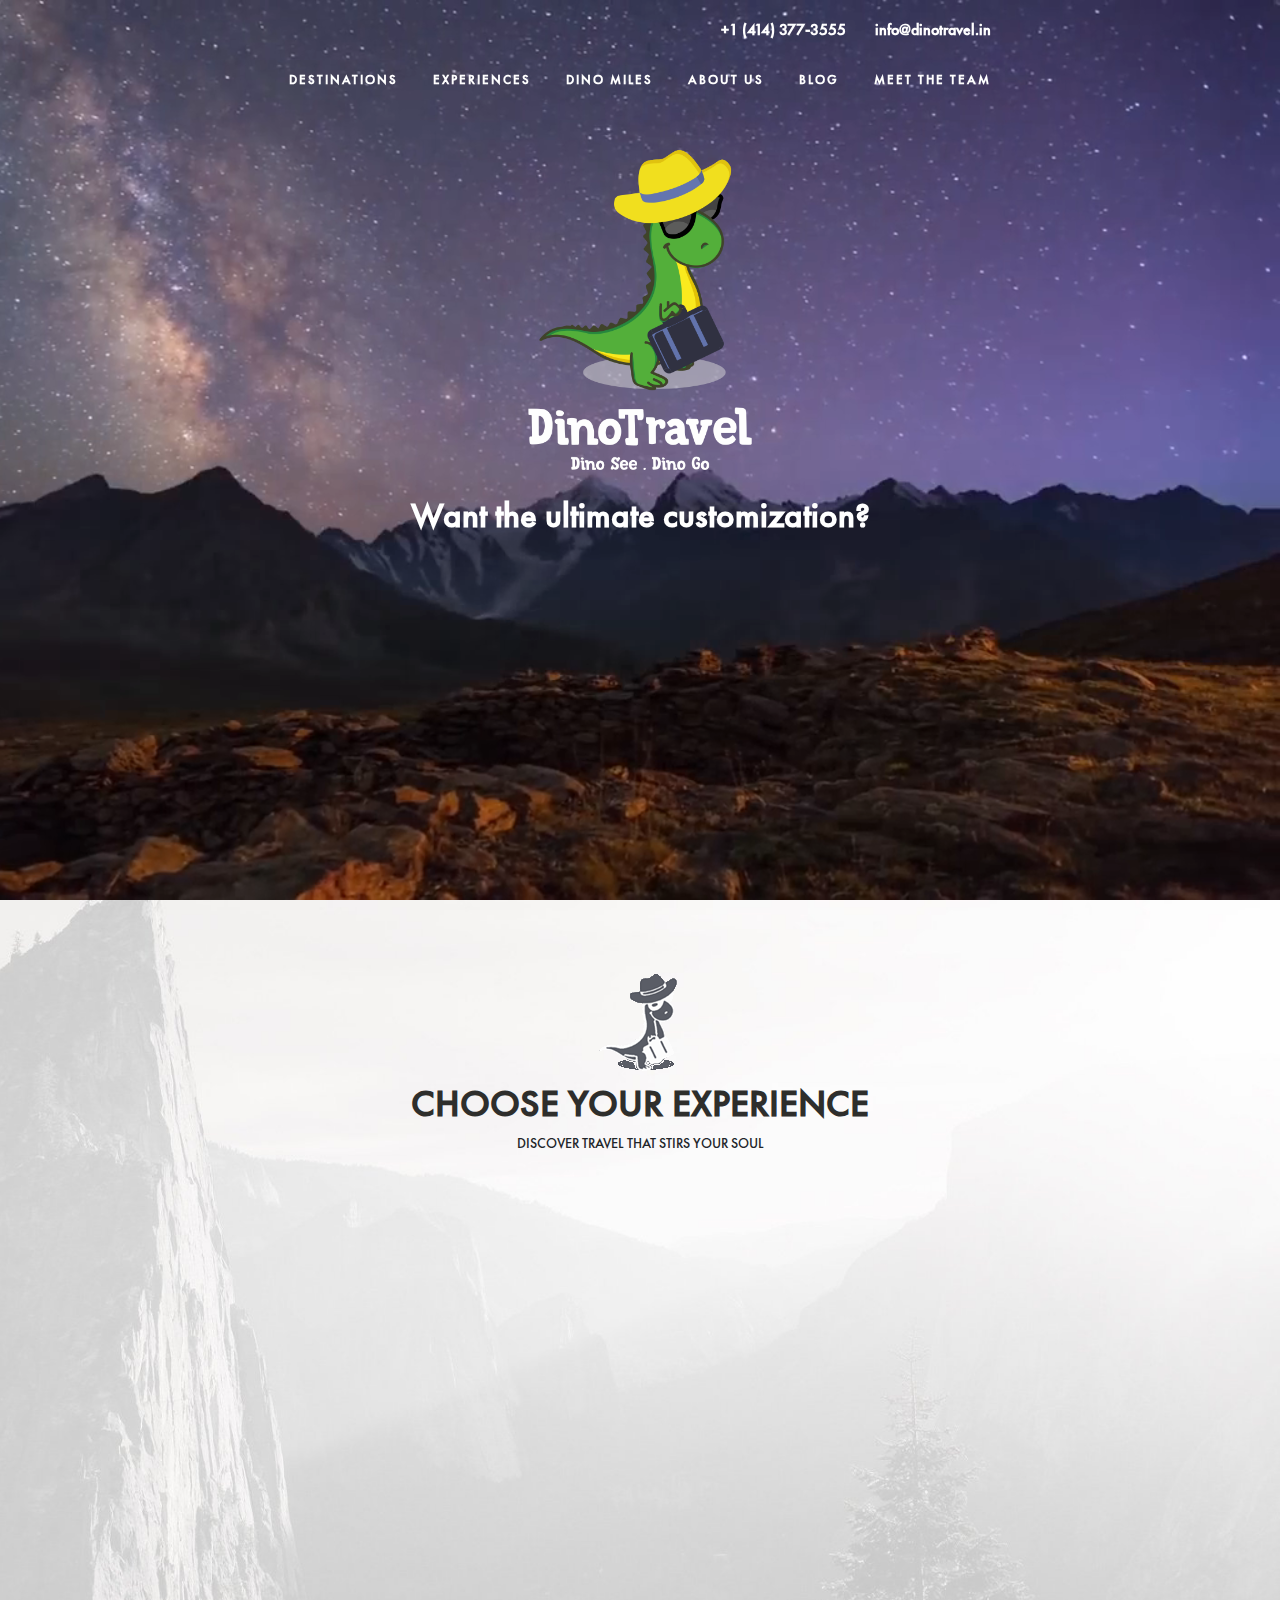
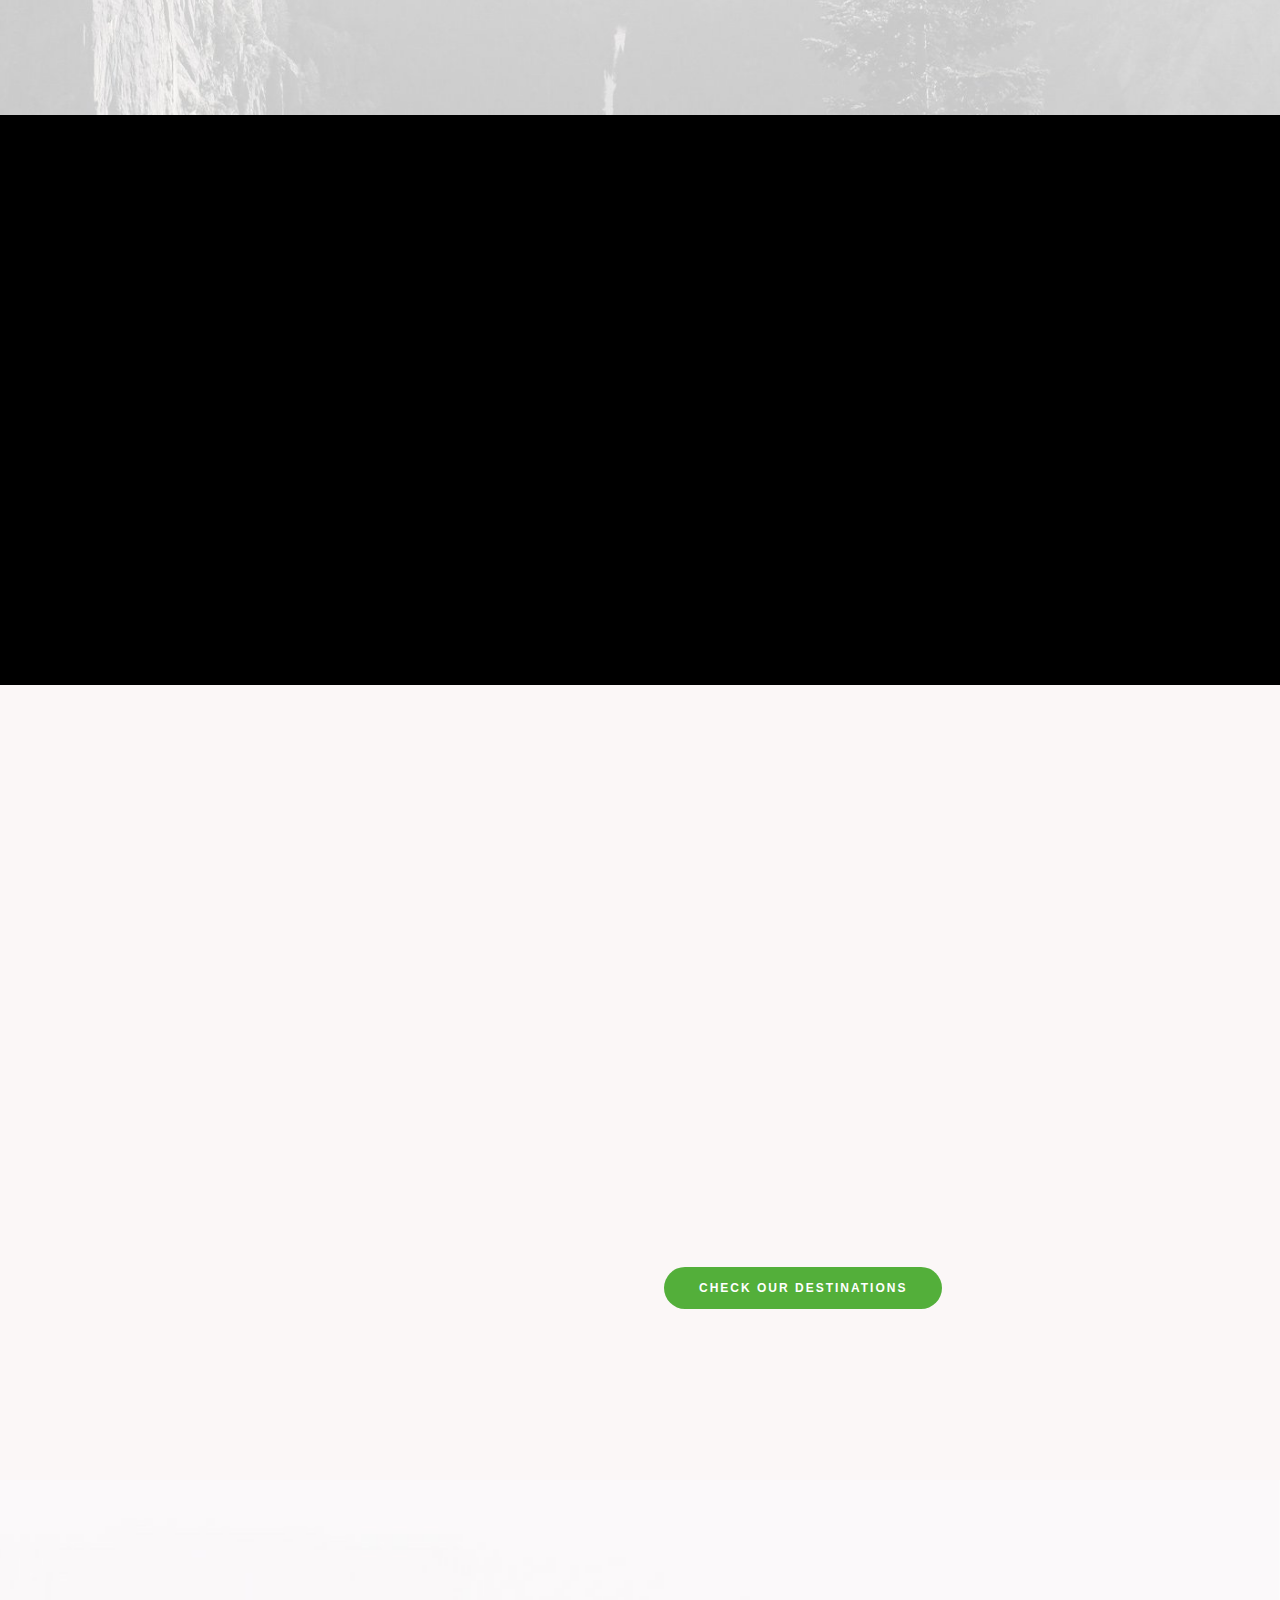
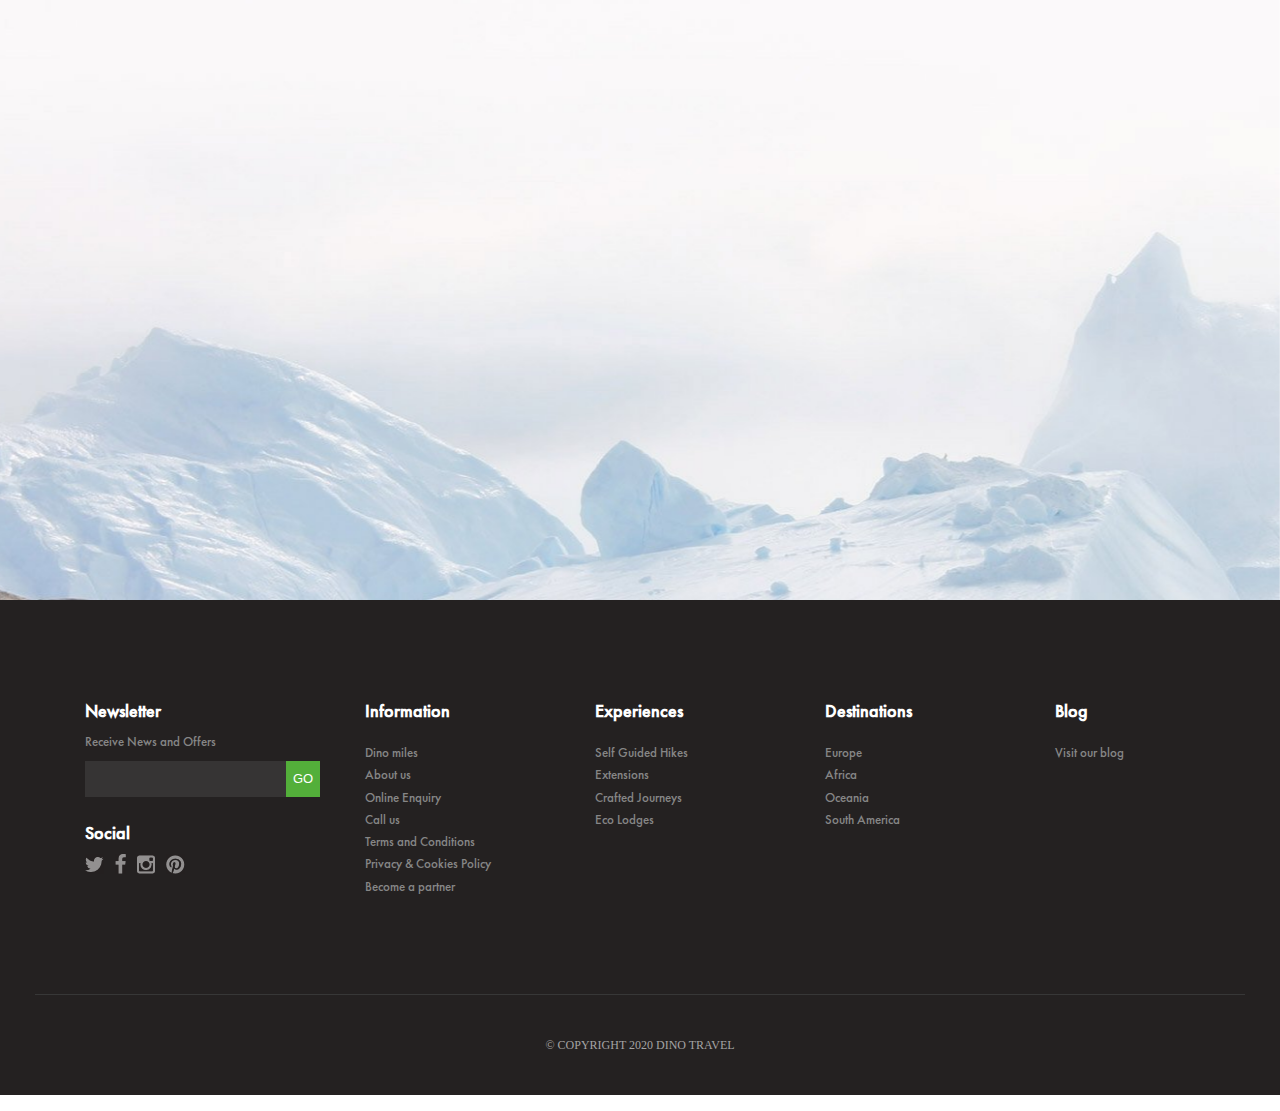
==== index.html @ 461a2cf4 "ui changed" ====
<!DOCTYPE html>
<html lang="en">
<head>
  <title>Dino Travel</title>
  <meta charset="utf-8">
  <meta name="viewport" content="width=device-width, initial-scale=1">
<link rel="stylesheet" href="https://cdnjs.cloudflare.com/ajax/libs/font-awesome/4.7.0/css/font-awesome.min.css">
  <link rel="stylesheet" href="css/bootstrap.min.css">
  <link rel="stylesheet" href="css/aos.css">
  <link rel="stylesheet" href="css/style.css">
  </head>

<body>

<header>
<div class="bg"></div>
<div class="container mainnav">
<div class="menu">
<div class="contact">
	<a href="tel:+1(414)377-3555" class="tel">+1 (414) 377-3555</a>
<a href="">info@dinotravel.in</a>
</div>
 <nav>
<a class="destinations" href="#">Destinations</a>
<a class="experiences" href="#">Experiences</a>
<a href="#">Dino miles</a>
<a href="#">About us</a>
<a class="posts" href="#">Blog</a>
<a class="contact" href="#">Meet the team</a>
</nav>
</div>  
</div>

<div class="menuButton" style="opacity:0;">
<div class="middle">
<span></span>
<span></span>
<span></span>
</div>
</div>
</header>

<section class="container fullHeight">
<video autoplay muted loop id="myVideo">
  <source src="videos/pygmy.mp4" type="video/mp4">
 </video>
<div class="middle text-center">
 <h1 class="dinoTravelAppear" data-aos="fade-up" data-aos-duration="1500">Dino Travel</h1>
<h2 class="dinoTravelAppear" data-aos="fade-up" data-aos-duration="2000">Want the ultimate customization?</h2>
</div>
</section>

<section class="exper-bg">
<div class="smallpix"></div>
<h2 class="appear fromBottom">Choose your experience</h2>
<h3 class="h2stagger">Discover travel that stirs your soul</h3>

<div class="container pt-4">
<div class="row">
<div class="col-lg-6 col-md-12 col-sm-12 miles-left mt-4 p-0">
<div class="inner" id="container">
<div class="milesbg bgcss" data-aos="zoom-in-up" id="inner">
 <a href="tours.html" >
	<div class="text">
                                <div class="dinoContainer">
								<h3 class="appear fromLeft" data-aos="fade-right">Dino Tours</h3></div>
                                <div class="dinoContainer"><p class="pygmyStagger" data-aos="fade-right">
                                    Redeem miles for travel, gear or give to conservation efforts. Our loyalty program rewards adventurous &amp; eco minded travelers.                                </p></div>
                                <div class="dinoContainer">
								<div class="pygmyStagger" data-aos="fade-right">
                                    <div class="button">Discover how it works</div>
                                </div>
								</div>
                            </div>
	</a>						
</div>
</div>
</div>
<div class="col-lg-6 col-md-12 col-sm-12 miles-right pt-4" style="margin-top:-5px;">
<div class="row">

<div class="col-md-6 col-sm-6 p-0">
<div class="padtp" data-aos="zoom-in-up">
<a href="tours.html#domestic" class="mileslink">
<div class="selfguided bgcss">
 <div class="overlay"></div>
 	<div class="text">
<div class="middle">
<img src="images/journey-white.png">
<h2>Domestic India </h2>
</div>

                            </div>
</div>
</a>
</div>
</div>

<div class="col-md-6 col-sm-6 p-0">
<div class="padtp" data-aos="zoom-in-up">
<a href="tours.html#asian" class="mileslink">
<div class="selfguided bgcss">
 <div class="overlay"></div>
 	<div class="text">
<div class="middle">
<img src="images/hidden-tribes-logo-white.png">
<h2>Asian</h2>
</div>
</div>
</div>
</a>
</div>
</div>
</div>

<div class="row">
<div class="col-md-6 col-sm-6 p-0">
<div class="padbp" data-aos="zoom-in-up">
<a href="tours.html#europe" class="mileslink"><div class="epic bgcss">
 <div class="overlay"></div>
 	<div class="text">
<div class="middle">
<img src="images/experience-logo-white.png">
<h2>Europe </h2>
</div>
</div>
</div>
</a>
</div>
</div>
<div class="col-md-6 col-sm-6 p-0">
<div class="padbp" data-aos="zoom-in-up">
<a href="tours.html#adventure" class="mileslink"><div class="epic bgcss">
 <div class="overlay"></div>
 	<div class="text">
	<div class="middle">
<img src="images/lodge-white.png">
<h2>Adventure</h2>
</div>
</div>
</div>
</a>
</div>
</div>
</div>


</div>
<div class="shadow"></div>
</div>
</div>
</section>


<section class="col-xs-12 fullHeight bgclr">
<div class="tripsVideo">
<h2 class="pt-4" data-aos="fade-up">What makes these trips different?</h2>
<video autoplay muted loop id="bgVideo">
  <source src="videos/homevideobg.mp4" type="video/mp4">
 </video>
 <p class="videoTextStagger" data-aos="fade-up">We believe that a vacation should be more than a hotel room, a flight and a rental car. It should be more than the sum of its parts. We also believe a challenge can help you grow and a trip can stir the soul. We create journeys worth taking - for the traveler, for the host and for the world.</p>
<div class="buttonVideoContainer text-center" data-aos="zoom-in-up">
<div class="dinoContainer">
<div class="buttonVideoHome appear"  data-toggle="modal" data-target="#videoHome">
<span></span>
</div></div>
</div>  
</div>
</section>

<section class="destination">
<div class="container">
<div class="row">
<div class="col-md-6">
<div class="dinoContainer"><div class="map appear" data-aos="zoom-in-up">
<img class="bg" src="images/home_map.png">
<div class="continents">
<img src="images/home_map_europe.png" alt="Europe" data-cont="europe" class="">
<img src="images/home_map_africa.png" alt="Africa" data-cont="africa" class="">
<img src="images/home_map_oceania.png" alt="Oceania" data-cont="oceania" class="">
<img src="images/home_map_south-america.png" alt="South America" data-cont="south-america" class="">
</div>
<div class="links">
<div class="dinoContainer"><a href="#" class="europe destinationMapStagger" data-id="europe" data-aos="zoom-in">9</a></div>
<div class="dinoContainer"><a href="#" class="africa destinationMapStagger" data-id="africa" data-aos="zoom-in">4</a></div>
<div class="dinoContainer"><a href="#" class="oceania destinationMapStagger" data-id="oceania" data-aos="zoom-in">1</a></div>
<div class="dinoContainer"><a href="#" class="south-america destinationMapStagger" data-id="south-america" data-aos="zoom-in">21</a></div>
</div>
</div></div>
</div>
<div class="col-md-6 pl-4">
<div class="dinoContainer" style="overflow: hidden;">
<h2 class="appear fromLeft hidden" data-aos="fade-right">Our Destinations</h2></div>
<div class="dinoContainer" style="overflow: hidden;">
<h3 class="destinationStagger" data-aos="fade-right">Discover the world</h3>
</div>
<div class="dinoContainer" style="overflow: hidden;">
<p class="destinationStagger" data-aos="fade-right">
“The world is a book and those who do not travel read only one page.” ― Augustine of Hippo </p>
</div>
<div class="dinoContainer">
<ul class="appear" data-aos="fade-right">
<li>
<div class="dinoContainer">
<a class="destinationUlStagger" href="">Europe <span>(9)</span></a>
</div>
</li>
<li>
<div class="dinoContainer">
<a class="destinationUlStagger" href="">Africa <span>(4)</span></a>
</div>
</li>
<li>
<div class="dinoContainer">
<a class="destinationUlStagger" href="">Oceania <span>(1)</span></a>
</div>
</li>
<li>
<div class="dinoContainer">
<a class="destinationUlStagger" href="">South America <span>(21)</span></a>
</div>
</li>
</ul>
</div>
<div class="dinoContainer"><a href="" class="button big destinationUlStagger">Check our destinations</a></div>
</div>
</div>
</div>
</section>


<section class="talkToAdventurer">
<div class="middle">
<img src="images/talk_photo.jpg" data-aos="zoom-in">
<h3 data-aos="fade-up">Talk to our Adventure Expert</h3>
<p data-aos="fade-up">
Our Managing Director, Andrew, has been to over 40 countries in his quest for the perfect adventure. He has biked the death road in Boiliva, trekked 500 miles across northern Spain on the Camino de Santiago, cycled from Brussels to Florence and hiked the five sacred mountains of China. Pygmy Elephant is how he spreads his love for adventure and self discovery in the world. </p>
<div class="links" data-aos="fade-up">
<div>
<a href="skype:dinotravel" class="link skype" >
<div class="circle"></div>
<span>Contact Skype</span>
</a>
</div>
<div>
<a href="tel:+1(414)377-3555" class="link phone" >
<div class="circle"></div>
<span>+1 (414) 377-3555</span>
</a>
</div>
<div>
<a href="mailto:info@dinotravel.in" class="link email">
<div class="circle"></div>
<span>info@dinotravel.in</span>
</a>
</div>
</div>
<div class="buttonContainer" data-aos="fade-up">
<a href="#" class="button popup">Let's Talk! </a>
</div>
</div>
</section>

<footer>
 <div class="container">
<div class="column newsletter">
<h3>Newsletter</h3>
<form method="post" action="">
<p>Receive News and Offers</p>
<div class="inner">
<input type="text" name="newsletter_email"><button>Go</button>
<div class="success error" style="opacity: 0; display: none; width: 14.8649%;">
<span class="successMessage" style="opacity: 0;">Thanks !</span>
<span class="errorMessage" style="opacity: 0;">Incorrect email address</span>
</div>
</div>
<div class="msg"></div>
</form>
<h3>Social</h3>
<div class="social">
<a href="" class="link twitter" target="_blank">twitter</a> 
<a href="" class="link facebook" target="_blank">facebook</a> 
<a href="" class="link instagram" target="_blank">instagram</a> 
<a href="" class="link pinterest" target="_blank">pinterest</a> </div>
</div>
<div class="column information">
<h3>Information</h3>
<ul>
<li><a href="#">Dino miles</a></li>
<li><a href="#">About us</a></li>
<li><a href="#" class="popup">Online Enquiry</a></li>
<li><a href="tel:+1(414)377-3555">Call us</a></li>
<li><a href="#" target="_blank" class="link">Terms and Conditions</a></li>
<li><a href="#" target="_blank" class="link">Privacy &amp; Cookies Policy</a></li>
<li><a href="#" class="popup lastSubject">Become a partner</a></li>
</ul>
</div>
<div class="column experiences">
<h3>Experiences</h3>
<ul>
<li><a href="#">Self Guided Hikes </a></li>
<li><a href="#">Extensions</a></li>
<li><a href="#">Crafted Journeys </a></li>
<li><a href="#">Eco Lodges</a></li>
</ul>
</div>
<div class="column destinations">
<h3>Destinations</h3>
<ul>
<li>
<a href="#">Europe</a>
</li>
<li>
<a href="#">Africa</a>
</li>
<li>
<a href="#">Oceania</a>
</li>
<li>
<a href="#">South America</a>
</li>
</ul>
</div>
<div class="column blog">
<h3>Blog</h3>
<ul>
<li><a href="#">Visit our blog</a></li>
</ul>
</div>
</div>
<div class="copyright">
<p>
© Copyright 2020 Dino Travel
</p>
</div>
</footer>

<!-- The Modal -->
  <div class="modal fade" id="videoHome">
    <div class="modal-dialog modal-lg">
      <div class="modal-content">
        <div class="modal-body">
		<div class="iframeContainer">
          <button type="button" class="btn btn-danger modalClose" data-dismiss="modal">&times;</button>
		  <iframe id="cartoonVideo" width="100%" height="500px" src="https://www.youtube.com/embed/jaYf4p5S41o?autoplay=1" frameborder="0" allowfullscreen></iframe>
        </div>
        </div>  
      </div>
    </div>
  </div>




<!-- 2nd navbar -->
<div class="menuFullScreen menuNone" >
	<div class="left">
		<div class="moreItems middleParent">
			<div class="moreItem home selected" data-linkside="home" style="display: contents;">
				<div class="logo">Dino Travel</div>
				<div class="bg"></div>
				<div class="text">
				<div class="scroll">
				<div class="middle">
				<h2>Home</h2>
				<h3>Journeys Worth Taking</h3>
				<p>We customize adventure itineraries, book your travel and then support you 24 hours a day during your trip.</p>
				<div class="pushs">
					<h2>Experiences</h2>
					<a href="#">
						<img src="images/journey.png">
						<h3>Domestic India </h3>
					</a>
					<a href="#">
						<img src="images/tribes.png">
						<h3>Asian</h3>
					</a>
					<a href="#">
						<img src="images/endangered.png">
						<h3>Europe </h3>
					</a>
					<a href="#">
						<img src="images/lodge.png">
						<h3>Adventure</h3>
					</a>
				</div>
				<a href="/" class="button big">Go to homepage</a>
				</div>
				</div>
				</div>
				</div>
				
				
			<div class="moreItem home" data-linkside="destination" style="display: none;">
				<div class="logo">Dino Travel</div>
				<div class="bg"></div>
				<div class="text">
				<div class="scroll">
				<div class="middle">
				<h2>Destinations</h2>
				<h3>Journeys Worth Taking</h3>
				<p>We customize adventure itineraries, book your travel and then support you 24 hours a day during your trip.</p>
				<div class="pushs">
					<h2>Experiences</h2>
					<a href="#">
						<img src="images/journey.png">
						<h3>Domestic India </h3>
					</a>
					<a href="#">
						<img src="images/tribes.png">
						<h3>Asian</h3>
					</a>
					<a href="#">
						<img src="images/endangered.png">
						<h3>Europe </h3>
					</a>
					<a href="#">
						<img src="images/lodge.png">
						<h3>Adventure</h3>
					</a>
				</div>
				<a href="/" class="button big">Go to homepage</a>
				</div>
				</div>
				</div>
				</div>

			<div class="moreItem home" data-linkside="epicjourney" style="display: none;">
				<div class="logo">Dino Travel</div>
				<div class="bg"></div>
				<div class="text">
				<div class="scroll">
				<div class="middle">
				<h2>Experiences</h2>
				<h3>Journeys Worth Taking</h3>
				<p>We customize adventure itineraries, book your travel and then support you 24 hours a day during your trip.</p>
				<div class="pushs">
					<h2>Experiences</h2>
					<a href="#">
						<img src="images/journey.png">
						<h3>Domestic India </h3>
					</a>
					<a href="#">
						<img src="images/tribes.png">
						<h3>Asian</h3>
					</a>
					<a href="#">
						<img src="images/endangered.png">
						<h3>Europe </h3>
					</a>
					<a href="#">
						<img src="images/lodge.png">
						<h3>Adventure</h3>
					</a>
				</div>
				<a href="/" class="button big">Go to homepage</a>
				</div>
				</div>
			</div>
				</div>
				
			<div class="moreItem home" data-linkside="dinomiles" style="display: none;">
				<div class="logo">Dino Travel</div>
				<div class="bg"></div>
				<div class="text">
				<div class="scroll">
				<div class="middle">
				<h2>Pygmy miles</h2>
				<h3>Journeys Worth Taking</h3>
				<p>We customize adventure itineraries, book your travel and then support you 24 hours a day during your trip.</p>
				<div class="pushs">
					<h2>Experiences</h2>
					<a href="#">
						<img src="images/journey.png">
						<h3>Domestic India </h3>
					</a>
					<a href="#">
						<img src="images/tribes.png">
						<h3>Asian</h3>
					</a>
					<a href="#">
						<img src="images/endangered.png">
						<h3>Europe </h3>
					</a>
					<a href="#">
						<img src="images/lodge.png">
						<h3>Adventure</h3>
					</a>
				</div>
				<a href="/" class="button big">Go to homepage</a>
				</div>
				</div>
			</div>
				</div>
				
			<div class="moreItem home" data-linkside="aboutus" style="display: none;">
				<div class="logo">Dino Travel</div>
				<div class="bg"></div>
				<div class="text">
				<div class="scroll">
				<div class="middle">
				<h2>About us</h2>
				<h3>Journeys Worth Taking</h3>
				<p>We customize adventure itineraries, book your travel and then support you 24 hours a day during your trip.</p>
				<div class="pushs">
					<h2>Experiences</h2>
					<a href="#">
						<img src="images/journey.png">
						<h3>Domestic India </h3>
					</a>
					<a href="#">
						<img src="images/tribes.png">
						<h3>Asian</h3>
					</a>
					<a href="#">
						<img src="images/endangered.png">
						<h3>Europe </h3>
					</a>
					<a href="#">
						<img src="images/lodge.png">
						<h3>Adventure</h3>
					</a>
				</div>
				<a href="/" class="button big">Go to homepage</a>
				</div>
				</div>
		</div>
				</div>

			<div class="moreItem home" data-linkside="posts" style="display: none;">
				<div class="logo">Dino Travel</div>
				<div class="bg"></div>
				<div class="text">
				<div class="scroll">
				<div class="middle">
				<h2>Blog</h2>
				<h3>Journeys Worth Taking</h3>
				<p>We customize adventure itineraries, book your travel and then support you 24 hours a day during your trip.</p>
				<div class="pushs">
					<h2>Experiences</h2>
					<a href="#">
						<img src="images/journey.png">
						<h3>Domestic India </h3>
					</a>
					<a href="#">
						<img src="images/tribes.png">
						<h3>Asian</h3>
					</a>
					<a href="#">
						<img src="images/endangered.png">
						<h3>Europe </h3>
					</a>
					<a href="#">
						<img src="images/lodge.png">
						<h3>Adventure</h3>
					</a>
				</div>
				<a href="/" class="button big">Go to homepage</a>
				</div>
				</div>
				</div>
				</div>

			<div class="moreItem home" data-linkside="contact" style="display: none;">
				<div class="logo">Dino Travel</div>
				<div class="bg"></div>
				<div class="text">
				<div class="scroll">
				<div class="middle">
				<h2>Meet the team</h2>
				<h3>Journeys Worth Taking</h3>
				<p>We customize adventure itineraries, book your travel and then support you 24 hours a day during your trip.</p>
				<div class="pushs">
				<h2>Experiences</h2>
				<a href="#">
				<img src="images/journey.png">
				<h3>Domestic India </h3>
				</a>
				<a href="#">
				<img src="images/tribes.png">
				<h3>Asian</h3>
				</a>
				<a href="#">
				<img src="images/endangered.png">
				<h3>Europe </h3>
				</a>
				<a href="#">
				<img src="images/lodge.png">
				<h3>Adventure</h3>
				</a>
				</div>
				<a href="/" class="button big">Go to homepage</a>
				</div>
				</div>
				</div>
				</div>

			<div class="moreItem home" data-linkside="enquire" style="display: none;">
				<div class="logo">Dino Travel</div>
				<div class="bg"></div>
				<div class="text">
				<div class="scroll">
				<div class="middle">
				<h2>Let's Talk!</h2>
				<div class="pushs">
								<form class="inguireForm">
									<div class="row">
										<div class="col-lg-6 col-md-6 col-sm-6" style="padding-bottom: 10px;">
											<input class="form-control" name="firstname" placeholder="Firstname" type="text" required autofocus />
										</div>
										<div class="col-lg-6 col-md-6 col-sm-6" style="padding-bottom: 10px;">
											<input class="form-control" name="lastname" placeholder="Lastname" type="text" required />
										</div>
									</div>
									<div class="row">
										<div class="col-lg-12 col-md-12 col-sm-12" style="padding-bottom: 10px;">
											<input class="form-control" name="email" placeholder="E-mail" type="text" required />
										</div>
									</div>
									<div class="row">
										<div class="col-lg-12 col-md-12 col-sm-12" style="padding-bottom: 10px;">
											<select class="form-control" id="sel1">
												<option>I would like to:</option>
												<option>I have a general question</option>
												<option>I would like a detailed quotation for a specific journey</option>
												<option>Set up a consultation for a "From Scratch" Journey</option>
											</select>
										</div>
									</div>
									<div class="row">
										<div class="col-lg-12 col-md-12 col-sm-12" style="padding-bottom: 10px;">
											<select class="form-control" id="sel1">
												<option>Select a journey</option>
												<option>W-Trek from West to East: See the Towers at Sunrise</option>
												<option>Tour du Mont Blanc - Self Guided</option>
												<option>W-Trek East to West - in comfort and style</option>
												<option>The Great Self Guided Treks of Patagonia - W-Trek and El Chaltén</option>
												<option>From Scratch South African Adventure</option>
												<option>Adventurous Argentina</option>
												<option>Tour du Mont Blanc - Privately Guided with Glacier hiking</option>
												<option>Secrets of the Bolivian Altiplano</option>
												<option>Refugio Ecologico Caiman</option>
												<option>Sukau Rainforest Lodge</option>
												<option>Skorpios Cruises Patagonia - Chonos Route</option>
												<option>Endangered wildlife of Borneo</option>
												<option>Explora Patagonia</option>
												<option>The Lodge at Chaa Creek</option>
												<option>The Uchupiamonas at Chalalan</option>
												<option>Awasi Atacama</option>
												<option>Multi-Sport adventure near Mont Blanc</option>
												<option>Campi Ya Kanzi</option>
												<option>Fazenda Barranco Alto</option>
												<option>Remota Lodge</option>
												<option>Eco Camp Patagonia</option>
												<option>Kichwa Añangu</option>
												<option>Explorer's Inn Tambopata Ecolodge</option>
												<option>Kapawi Eco Lodge and Reserve</option>
												<option>The Highlands</option>
												<option>11 Day Safari in Tanzania: The Western Circuit</option>
												<option>Self Guided W-Trek and Multi-Sport Adventure in Patagonia</option>
												<option>Camino de Santiago Self Guided - 14 nights</option>
												<option>The Haute Route - Self-Guided Tour</option>
												<option>The West Highland Way</option>
											</select>
										</div>
									</div>
									<div class="row">
										<div class="col-lg-6 col-md-6 col-sm-6" style="padding-bottom: 10px;">
											<input class="form-control" id="datepickerstart" name="startdate" placeholder="Select start date" required
												autofocus />
										</div>
										<div class="col-lg-6 col-md-6 col-sm-6" style="padding-bottom: 10px;">
											<input class="form-control" id="datepickerend" name="enddate" placeholder="Select end date" required
												autofocus />
										</div>
									</div>
									<div class="row">
										<div class="col-lg-12 col-md-12 col-sm-12" style="padding-bottom: 10px;">
											<input class="form-control" name="quantity" placeholder="Number of people?" type="text" required />
										</div>
									</div>
									<div class="row">
										<div class="col-lg-12 col-md-12 col-sm-12" style="padding-bottom: 10px;">
											<textarea class="form-control" name="message" placeholder="Your message" rows="4" required></textarea>
										</div>
									</div>
									<div class="row">
										<div class="col-lg-6 col-md-6 col-sm-6 services" style="padding-bottom: 10px;">
											<div>
												<span></span>
												<strong>More Service:</strong> 24 hours a day while you travel
											</div>
										</div>
										<div class="col-lg-6 col-md-6 col-sm-6 services" style="padding-bottom: 10px;">
											<div>
												<span></span>
												<strong>More Trust:</strong> price transparency and never lose your deposit
											</div>
										</div>
									</div>
									<div class="row">
										<div class="col-lg-6 col-md-6 col-sm-6 services" style="padding-bottom: 10px;">
											<div>
												<span></span>
												<strong>More Expertise:</strong> 40 countries and counting
											</div>
										</div>
										<div class="col-lg-6 col-md-6 col-sm-6 services" style="padding-bottom: 10px;">
											<div style="display: inline-block;">
												<span></span>
												<strong>More Customization:</strong> Pygmy Itineraries are completely customizable
											</div>
										</div>
									</div>
									<button type="submit" class="button big">Submit</button>
								</form>

				</div>
				<a href="/" class="button big">Go to homepage</a>
				</div>
				</div>
				</div>
				</div>
								
		</div>	
	</div>
	
	<div class="right middleParent" >
		<div class="close">Close</div>
		<nav class="">
			<a href="/" class="sidenavHome selected" data-sidelink="home">Home</a>
			<a class="destinations" href="#" data-sidelink="destination">Destinations</a>
			<a class="experiences" href="#" data-sidelink="epicjourney">Experiences</a>
			<a href="#" data-sidelink="dinomiles">Dino miles</a>
			<a href="#" data-sidelink="aboutus">About us</a>
			<a class="posts" href="#" data-sidelink="posts">Blog</a>
			<a class="contact" href="#" data-sidelink="contact">Meet the team</a>
			<a class="enquire" href="#" data-sidelink="enquire">Let's Talk! </a>
		</nav>
			<div class="contact">
			<a href="tel:+1(414)377-3555" class="tel">+1 (414) 377-3555</a>
			<div></div>
			<a href="mailto:info@dinotravel.in" class="email">info@dinotravel.in</a>
			</div>
	</div>
	
</div>
<!-- 2nd navbar end-->


<script src="js/jquery.min.js"></script>
<script src="js/popper.min.js"></script>
<script src="js/bootstrap.min.js"></script>
<script src="js/aos.js"></script>
<script src="js/3dmouse.js"></script>
<script src="js/custom.js"></script>
	
</body>
</html>
---- css/style.css ----
@font-face {
    font-family: 'FuturaPTLight';
    src: url(../fonts/FuturaPTLight.otf);
}

@font-face {
    font-family: 'FuturaPTMedium';
    src: url(../fonts/FuturaPTMedium.otf);
}

* {
    box-sizing: border-box;
}

body {
    font-family: 'FuturaPTMedium', sans-serif;
    margin: 0;
    font-size: 1rem;
    font-weight: 400;
    line-height: 1.5;
    color: #212529;
    text-align: left;
    background-color: #fff;
    overflow-x: hidden;
    overflow-y: scroll;
}

* {
    margin: 0;
    padding: 0;
    -webkit-font-smoothing: antialiased;
    -moz-osx-font-smoothing: grayscale;
}

#myVideo {
    position: absolute;
    right: 0;
    bottom: 0;
    min-width: 100%;
    min-height: 100%;
    background-position: center;
    background-repeat: no-repeat;
    background-size: cover;
    background-image: url("../images/home_header.jpg");
    background-attachment: fixed;
}

#bgVideo {
    position: absolute;
    right: 0;
    bottom: 0;
    min-width: 100%;
    min-height: 100%;
    background-position: center;
    background-repeat: no-repeat;
    background-size: cover;
    /* background-image: url("../images/home_header.jpg"); */
    background-attachment: fixed;
    background-image: url("../images/videobg.png");
    /* background-attachment: scroll; */
}

h1,
h2,
h3,
h4,
h5 {
    font-family: 'FuturaPTMedium', sans-serif;
    text-transform: uppercase;
    font-weight: 700;
}

.h4,
h4 {
    font-size: 1rem;
}

.fw400 {
    font-weight: 400;
}

header {
    font-family: 'FuturaPTMedium', sans-serif;
    font-weight: 900;
    color: #FFFFFF;
    position: absolute;
    top: 0;
    left: 0;
    right: 0;
    z-index: 2;
}

header .container {
    text-align: center;
    position: relative;
    z-index: 1;
}

header #logo {
    display: inline-block;
    vertical-align: top;
    margin-right: 126px;
    margin-top: 34px;
    width: 89px;
}

header #logo a {
    display: block;
    background: url(../../images/dinosmall.png) no-repeat top left transparent;
    display: inline-block;
    zoom: 1;
    background-position: 0px 0px;
    width: 89px;
    height: 89px;
    text-indent: -6000px;
    text-align: left;
}

header .menu {
    display: inline-block;
    text-align: right;
    margin-top: 13px;
    position: relative;
    z-index: 1;
}

header .menu>.contact {
    font-size: 16px;
    line-height: 34px;
}

header .menu nav a.enquire {
    background: #53af3a;
    -webkit-border-radius: 15px;
    border-radius: 15px;
    padding: 0 23px;
    margin-left: 25px;
}

header .menu>.contact a {
    color: #FFFFFF;
    text-decoration: none;
    -webkit-transition: all 200ms ease-out;
    -moz-transition: all 200ms ease-out;
    -ms-transition: all 200ms ease-out;
    -o-transition: all 200ms ease-out;
    transition: all 200ms ease-out;
    margin-left: 25px;
}

a {
    color: #b18857;
    text-decoration: none;
}

header .menu nav {
    font-size: 13px;
    text-transform: uppercase;
    letter-spacing: 2px;
    margin-top: 17px;
}

header .menu nav a:first-child {
    margin-left: 0;
}

header .menu nav a {
    line-height: 31px;
    margin-left: 30px;
    color: #FFFFFF;
    text-decoration: none;
    display: inline-block;
    -webkit-transition: all 200ms ease-out;
    -moz-transition: all 200ms ease-out;
    -ms-transition: all 200ms ease-out;
    -o-transition: all 200ms ease-out;
    transition: all 200ms ease-out;
}

.fullHeight {
    height: 100vh;
    overflow: hidden;
}

.bgclr {
    background-color: #fbf7f7;
}

.fullHeight90 {
    height: 90vh;
    overflow: hidden;
}

.fullHeight .middle {
    display: block;
    vertical-align: middle;
    line-height: normal;
    margin: 150px 20px 200px 20px;
    position: relative;
    z-index: 3;
}

.fullHeight .middle h1 {
    background: url("../images/dino_travel_logo.png") no-repeat center center transparent;
    width: 361px;
    max-width: 100%;
    height: 320px;
    margin: 0 auto;
    margin-bottom: 25px;
    text-indent: -6000px;
    -webkit-background-size: contain;
    -moz-background-size: contain;
    -o-background-size: contain;
    background-size: contain;
}

.fullHeight .middle h2 {
    text-transform: none;
    font-size: 35px;
    color: #ffffff;
}

.fullHeight .middle .button {
    margin-top: 15px;
}

.fullHeight .middle .button.big {
    font-size: 12px;
    line-height: 42px;
    -webkit-border-radius: 21px;
    border-radius: 21px;
    padding: 0 35px;
}

.middle .button {
    line-height: 32px;
    -webkit-border-radius: 16px;
    border-radius: 16px;
    color: #FFFFFF;
    padding: 0 28px;
    text-decoration: none;
    letter-spacing: 2px;
    font-family: 'FuturaPTMedium', sans-serif;
    text-transform: uppercase;
    font-weight: 900;
    background: #f1df1e;
    display: inline-block;
    font-size: 10px;
    border: none;
    cursor: pointer;
    -webkit-transition: all 200ms ease-out;
    -moz-transition: all 200ms ease-out;
    -ms-transition: all 200ms ease-out;
    -o-transition: all 200ms ease-out;
    transition: all 200ms ease-out;
}

.middle h3 {
    font-size: 21px;
    letter-spacing: 2px;
    font-weight: 400;
    margin: 0 auto;
    max-width: 960px;
    padding: 25px 0 20px 0;
    color: #ffffff;
}

.middle form {
    font-size: 0;
    margin-top: 24px;
}

.middle form .select.type {
    width: 220px;
}

.middle form .select {
    display: inline-block;
    font-size: 13px;
    font-family: 'FuturaPTMedium', sans-serif;
    text-align: left;
    vertical-align: middle;
    position: relative;
    z-index: 10;
    -webkit-touch-callout: none;
    -webkit-user-select: none;
    -khtml-user-select: none;
    -moz-user-select: none;
    -ms-user-select: none;
    user-select: none;
}


.middle form .select.type {
    width: 220px;
}

.middle form .select {
    display: inline-block;
    font-size: 13px;
    font-family: 'FuturaPTMedium', sans-serif;
    text-align: left;
    vertical-align: middle;
    position: relative;
    z-index: 10;
    -webkit-touch-callout: none;
    -webkit-user-select: none;
    -khtml-user-select: none;
    -moz-user-select: none;
    -ms-user-select: none;
    user-select: none;
}

.middle form .select>.selected {
    display: block;
    position: relative;
    font-weight: 900;
    text-transform: uppercase;
    background: #FFFFFF;
    color: #303030;
    line-height: 35px;
    padding-left: 15px;
    padding-right: 25px;
    cursor: pointer;
    -webkit-transition: all 200ms ease-out;
    -moz-transition: all 200ms ease-out;
    -ms-transition: all 200ms ease-out;
    -o-transition: all 200ms ease-out;
    transition: all 200ms ease-out;
}

.middle form .select>.selected:after {
    position: absolute;
    content: '';
    background: url(../images/sprite.png) no-repeat top left transparent;
    display: inline-block;
    zoom: 1;
    background-position: -99px 0px;
    width: 7px;
    height: 11px;
    text-indent: -6000px;
    text-align: left;
    top: 50%;
    margin-top: -5px;
    right: 8px;
}

.middle form .select div.ul {
    position: absolute;
    top: 36px;
    left: 0;
    right: 0;
    display: none;
    overflow: hidden;
    max-height: 172px;
}

.iScrollVerticalScrollbar {
    width: 4px !important;
}

.middle form button {
    display: inline-block;
    vertical-align: middle;
    border: none;
    font-family: 'FuturaPTMedium', sans-serif;
    font-size: 12px;
    text-transform: uppercase;
    font-weight: 900;
    color: #FFFFFF;
    background: #f1df1e;
    line-height: 35px;
    padding: 0 10px;
    cursor: pointer;
    -webkit-transition: all 200ms ease-out;
    -moz-transition: all 200ms ease-out;
    -ms-transition: all 200ms ease-out;
    -o-transition: all 200ms ease-out;
    transition: all 200ms ease-out;
}

.middle form .select ul li.current {
    display: none !important;
}

.middle form .select ul li {
    list-style: none;
    padding: 0 10px;
    background: #FFFFFF;
}

.middle form .select ul li a {
    display: block;
    line-height: 42px;
    font-size: 12px;
    text-transform: uppercase;
    color: #707070;
    position: relative;
    -webkit-transition: all 200ms ease-out;
    -moz-transition: all 200ms ease-out;
    -ms-transition: all 200ms ease-out;
    -o-transition: all 200ms ease-out;
    transition: all 200ms ease-out;
    border-top: 1px solid #efefef;
}

.middle form .select ul li a .pix.empty {
    background: url(../images/sprite.png) no-repeat top left transparent;
    display: inline-block;
    zoom: 1;
    background-position: -334px -357px;
    width: 29px;
    height: 29px;
    text-indent: -6000px;
    text-align: left;
}

.middle form .select ul li a .pix {
    background: url(../images/sprite.png) no-repeat top left transparent;
    display: inline-block;
    zoom: 1;
    background-position: -139px -357px;
    width: 29px;
    height: 29px;
    text-indent: -6000px;
    text-align: left;
    vertical-align: middle;
    margin-right: 10px;
}

.exper-bg {
    background: url(../images/home_experience_bg.jpg) no-repeat center center transparent;
    -webkit-background-size: cover;
    -moz-background-size: cover;
    -o-background-size: cover;
    background-size: cover;
    padding-top: 74px;
    padding-bottom: 150px;
    text-align: center;
    position: relative;
    /* z-index: -2; */
    min-width: 100%;
    min-height: 100%;
    width: auto;
    height: auto;
}

.exper-bg .smallpix {
    background: url(../images/small_logo.png) no-repeat top left transparent;
    display: inline-block;
    zoom: 1;
    width: 90px;
    height: 100px;
    text-indent: -6000px;
    text-align: left;
}

.exper-bg h2 {
    font-size: 38px;
    color: #2e2e2c;
    font-weight: 900;
}

.exper-bg h3 {
    font-weight: 300;
    font-size: 14px;
}

.miles-left,
.miles-right {
    z-index: 0;
}

.padtp {
    padding: 5px 2px 2px 2px;
}

.padbp {
    padding: 2px;
}

.miles-left .inner {
    padding-right: 5px;
}

.miles-left a {
    line-height: 356px;
    background-position: center center;
    background-repeat: no-repeat;
    -webkit-background-size: cover;
    -moz-background-size: cover;
    -o-background-size: cover;
    background-size: cover;
    color: #ffffff;
    text-decoration: none;
    display: block;
    overflow: hidden;
}

.miles-left a .text {
    display: inline-block;
    width: 85%;
    vertical-align: middle;
    line-height: normal;
    text-align: left;
    -webkit-backface-visibility: hidden;
    backface-visibility: hidden;
    -webkit-transform: translate3d(0, 0, 0);
    -moz-transform: translate3d(0, 0, 0);
    -ms-transform: translate3d(0, 0, 0);
    -o-transform: translate3d(0, 0, 0);
    transform: translate3d(0, 0, 0);
}

.miles-left a .text h3 {
    font-size: 56px;
    color: #ffffff;
    font-weight: 900;
    text-transform: none;
}

.miles-left a .text p {
    line-height: 180%;
    margin-top: 5px;
    margin-bottom: 15px;
    margin-right: 14%;
    -webkit-backface-visibility: hidden;
    backface-visibility: hidden;
    -webkit-transform: translate3d(0, 0, 0);
    -moz-transform: translate3d(0, 0, 0);
    -ms-transform: translate3d(0, 0, 0);
    -o-transform: translate3d(0, 0, 0);
    transform: translate3d(0, 0, 0);
}

.miles-left a .text .button {
    margin-left: -10px;
}

.button:hover {
    text-decoration: none;
    background: #916b3f;
}

.button {
    line-height: 32px;
    -webkit-border-radius: 16px;
    border-radius: 16px;
    color: #FFFFFF;
    padding: 0 28px;
    text-decoration: none;
    letter-spacing: 2px;
    font-family: "futura-pt", sans-serif;
    text-transform: uppercase;
    font-weight: 900;
    background: #53af3a;
    display: inline-block;
    font-size: 10px;
    border: none;
    cursor: pointer;
    -webkit-transition: all 200ms ease-out;
    -moz-transition: all 200ms ease-out;
    -ms-transition: all 200ms ease-out;
    -o-transition: all 200ms ease-out;
    transition: all 200ms ease-out;
}

.exper-bg .shadow {
    height: 30px;
    -webkit-border-radius: 100%;
    border-radius: 100%;
    background: rgba(0, 0, 0, 0.5);
    margin-top: -15px;
    filter: blur(10px);
    -webkit-filter: blur(10px);
    -moz-filter: blur(10px);
    -ms-filter: blur(10px);
    -o-filter: blur(10px);
}

.leftpad {
    padding: 0 2px;
}

.leftpad img {
    padding: 0 3px 3px 3px;
}

.rightpad img {
    padding: 17px 4px;
}

.pad-0 {
    padding: 0 !important;
}

.bgcss {
    -webkit-background-size: cover;
    -moz-background-size: cover;
    -o-background-size: cover;
    background-size: cover;
    text-align: center;
    position: relative;
    z-index: -2;
    min-width: 100%;
    min-height: 100%;
    width: auto;
    height: auto;

}

.milesbg {
    background: url(../images/home_header.jpg) no-repeat center center transparent;
    z-index: 1;
}

.selfguided {
    background: url(../images/home_header.jpg) no-repeat center center transparent;
    z-index: 1;
}

.epic {
    background: url(../images/home_header.jpg) no-repeat center center transparent;
    z-index: 1;
}

.epicimg {
    background: url(../images/epic.jpg) no-repeat center center transparent;
    z-index: 1;
}

.miles-right a .overlay {
    position: absolute;
    top: 0;
    left: 0;
    right: 0;
    bottom: 0;
    background: #000000;
    opacity: 0.3;
    filter: alpha(opacity=30);
    -webkit-transition: all 200ms ease-out;
    -moz-transition: all 200ms ease-out;
    -ms-transition: all 200ms ease-out;
    -o-transition: all 200ms ease-out;
    transition: all 200ms ease-out;
}

.miles-right a .middle {
    display: inline-block;
    vertical-align: middle;
    line-height: normal;
    -webkit-transition: all 200ms ease-out;
    -moz-transition: all 200ms ease-out;
    -ms-transition: all 200ms ease-out;
    -o-transition: all 200ms ease-out;
    transition: all 200ms ease-out;
    position: relative;
    z-index: 2;
}

.miles-right a .middle img {
    display: block;
    margin: 0 auto;
}

.miles-right a .middle h2 {
    font-size: 14px;
    font-family: "futura-pt", sans-serif;
    color: #FFFFFF;
    font-weight: 700;
    text-transform: uppercase;
    margin-top: 10px;
}

.miles-right .text {
    display: inline-block;
    opacity: 1;
    vertical-align: middle;
    line-height: 11;
    text-align: left;
    -webkit-backface-visibility: hidden;
    backface-visibility: hidden;
    -webkit-transform: translate3d(0, 0, 0);
    -moz-transform: translate3d(0, 0, 0);
    -ms-transform: translate3d(0, 0, 0);
    -o-transform: translate3d(0, 0, 0);
    transform: translate3d(0, 0, 0);
}

@-webkit-keyframes goDown {
    from {
        opacity: 1;
        -moz-transform: translateY(0);
    }

    to {
        opacity: 0;
        transform: translateY(10%);
    }

}

@-moz-keyframes goDown {
    from {
        opacity: 1;
        -moz-transform: translateY(0);
    }

    to {
        opacity: 0;
        transform: translateY(10%);
    }
}

@keyframes goDown {
    from {
        opacity: 1;
        -moz-transform: translateY(0);
    }

    to {
        opacity: 0;
        transform: translateY(10%);
    }
}

.godownEle {
    -webkit-animation: goDown 1s;
    animation: goDown 1s;
    animation-fill-mode: forwards;
}


@-webkit-keyframes goUpIn {
    from {
        opacity: 0;
        -moz-transform: translateY(10%);
    }

    to {
        opacity: 1;
        transform: translateY(0);
    }

}

@-moz-keyframes goUpIn {
    from {
        opacity: 0;
        -moz-transform: translateY(10%);
    }

    to {
        opacity: 1;
        transform: translateY(0);
    }
}

@keyframes goUpIn {
    from {
        opacity: 0;
        -moz-transform: translateY(10%);
    }

    to {
        opacity: 1;
        transform: translateY(0);
    }
}

.goupinEle {
    -webkit-animation: goUpIn 1s;
    animation: goUpIn 1s;
    animation-fill-mode: forwards;
}

#container {
    perspective: 40px;
}

.loadImageHide {
    display: none !important;
}

.tripsVideo {
    background: url(../../static/img/home_video_bg.jpg) no-repeat center center transparent;
    -webkit-background-size: cover;
    -moz-background-size: cover;
    -o-background-size: cover;
    background-size: cover;
    position: relative;
    z-index: 1;
    -webkit-backface-visibility: hidden;
    backface-visibility: hidden;
    -webkit-transform: translate3d(0, 0, 0);
    -moz-transform: translate3d(0, 0, 0);
    -ms-transform: translate3d(0, 0, 0);
    -o-transform: translate3d(0, 0, 0);
    transform: translate3d(0, 0, 0);
    background-color: #cccccc;
}

.tripsVideo h2 {
    font-size: 3.5rem;
    color: #FFFFFF;
    text-transform: none;
    position: relative;
    z-index: 2;
    margin: 0 auto;
    /* max-width: 500px; */
    min-width: 250px;
    text-align: center;
}

.tripsVideo p {
    color: #ececec;
    font-size: 1rem;
    max-width: 600px;
    min-width: 250px;
    font-weight: 300;
    margin: 0 auto;
    line-height: 160%;
    position: relative;
    z-index: 2;
    margin-bottom: 60px;
    text-align: center;
    padding: 0 15px;
}

.homevideo {
    position: relative;
    z-index: 2;
    margin: 0 auto;
}

.container .buttonVideoContainer {
    -webkit-perspective: 1000;
    -moz-perspective: 1000;
    perspective: 1000;
}

.buttonVideoHome {
    display: inline-block;
    position: relative;
    vertical-align: bottom;
    margin-bottom: -30px;
    -moz-box-shadow: 0px 13px 18px -7px rgba(0, 0, 0, 0.6);
    -webkit-box-shadow: 0px 13px 18px -7px rgba(0, 0, 0, 0.6);
    box-shadow: 0px 13px 18px -7px rgba(0, 0, 0, 0.6);
    width: 100%;
    max-width: 709px;
    height: 346px;
    background: url(../images/home_video.jpg) no-repeat center center transparent;
    -webkit-background-size: cover;
    -moz-background-size: cover;
    -o-background-size: cover;
    background-size: cover;
    cursor: pointer;
    overflow: hidden;
}

.homevido-container {
    position: absolute;
    bottom: 0;
    left: 0;
}

.buttonVideoHome span,
.homevido-container span {
    content: '';
    display: block;
    background: url(../images/sprite.png) no-repeat top left transparent;
    display: inline-block;
    zoom: 1;
    background-position: 0 -305px;
    width: 95px;
    height: 96px;
    text-indent: -6000px;
    text-align: left;
    position: absolute;
    top: 50%;
    left: 50%;
    margin-top: -43px;
    margin-left: -43px;
    z-index: 2;
    -webkit-backface-visibility: hidden;
    backface-visibility: hidden;
    -webkit-transform: translate3d(0, 0, 0);
    -moz-transform: translate3d(0, 0, 0);
    -ms-transform: translate3d(0, 0, 0);
    -o-transform: translate3d(0, 0, 0);
    transform: translate3d(0, 0, 0);
    -webkit-transition: all 200ms ease-out;
    -moz-transition: all 200ms ease-out;
    -ms-transition: all 200ms ease-out;
    -o-transition: all 200ms ease-out;
    transition: all 200ms ease-out;
}

.videoPlayerHome .videoHomeContainer .iframeContainer {
    position: absolute;
    left: 0;
    top: 0;
    width: 100%;
    height: 100%;
}

#videoHome {

    background: url('../images/home_video_fullscreen_bg.jpg');
}

#videoHome .modalClose {
    position: absolute;
    top: 30px;
    right: 30px;
    border-radius: 0;
    font-size: 30px;
    background-color: #000000;
    border-color: transparent;
    padding: 0px 10px;
    z-index: 99999;
}

#videoHome .modal-content {
    background-color: transparent !important;
    border: none !important;
}

.destination {
    background: #fbf7f7;
    -webkit-backface-visibility: hidden;
    backface-visibility: hidden;
    -webkit-transform: translate3d(0, 0, 0);
    -moz-transform: translate3d(0, 0, 0);
    -ms-transform: translate3d(0, 0, 0);
    -o-transform: translate3d(0, 0, 0);
    transform: translate3d(0, 0, 0);
    padding-top: 0;
}

.destination .container {
    font-size: 0;
    /* padding: 0; */
}

.destination .container .map {
    margin-left: -160px;
    position: relative;
    -webkit-backface-visibility: hidden;
    backface-visibility: hidden;
}

.destination .container .map .bg {
    display: block;
    width: 100%;
}

.destination .container .map .continents img {
    position: absolute;
    top: 0;
    left: 0;
    width: 100%;
    opacity: 0;
    filter: alpha(opacity=0);
    -webkit-transform: scale(0.97);
    -moz-transform: scale(0.97);
    -ms-transform: scale(0.97);
    -o-transform: scale(0.97);
    transform: scale(0.97);
    -webkit-transition: all 200ms ease-out;
    -moz-transition: all 200ms ease-out;
    -ms-transition: all 200ms ease-out;
    -o-transition: all 200ms ease-out;
    transition: all 200ms ease-out;
    -webkit-backface-visibility: hidden;
    backface-visibility: hidden;
}

.destination .container .map .links a.europe {
    left: 57%;
    top: 34.1%;
}

.destination .container .map .links a.africa {
    left: 61.6%;
    top: 50.4%;
}

.destination .container .map .links a.oceania {
    left: 85.4%;
    top: 59.8%;
}

.destination .container .map .links a.south-america {
    left: 44.4%;
    top: 64.2%;
}

.destination .container .map .links a {
    display: block;
    width: 33px;
    height: 33px;
    line-height: 33px;
    border: 5px solid #424242;
    color: #424242;
    text-decoration: none;
    text-align: center;
    font-family: "futura-pt", sans-serif;
    font-weight: 900;
    font-size: 20px;
    -webkit-transition: all 200ms ease-out;
    -moz-transition: all 200ms ease-out;
    -ms-transition: all 200ms ease-out;
    -o-transition: all 200ms ease-out;
    transition: all 200ms ease-out;
    -webkit-border-radius: 100%;
    border-radius: 100%;
    position: absolute;
    margin-top: -16px;
    margin-left: -16px;
    z-index: 11;
}

.destination .container h2 {
    font-size: 53px;
    text-transform: none;
    color: #15161f;
}

.destination .container h3 {
    font-family: "Droid Serif", sans-serif;
    font-size: 17px;
    text-transform: none;
    font-weight: 400;
    margin-bottom: 15px;
    margin-top: 10px;
}

.destination .container p {
    color: #6b6969;
    line-height: 160%;
    font-size: 16px;
    font-family: "futura-pt", sans-serif;
    font-weight: 400;
}

.destination .container ul {
    margin-top: 10px;
    margin-bottom: 20px;
}

.destination .container ul li {
    list-style: none;
    display: inline-block;
    margin-right: 13px;
}

.destination .container ul li a {
    display: block;
    line-height: 36px;
    font-family: "futura-pt", sans-serif;
    font-weight: 900;
    font-size: 16px;
    color: #15161f;
    text-decoration: none;
    -webkit-transition: all 200ms ease-out;
    -moz-transition: all 200ms ease-out;
    -ms-transition: all 200ms ease-out;
    -o-transition: all 200ms ease-out;
    transition: all 200ms ease-out;
}

.destination .container ul li a span {
    font-family: "Droid Serif", sans-serif;
    font-size: 12px;
    font-style: italic;
    color: #b18857;
    font-weight: 400;
}

.button.big {
    font-size: 12px;
    line-height: 42px;
    -webkit-border-radius: 21px;
    border-radius: 21px;
    padding: 0 35px;
}

.epicbg {
    background: url(../images/content_bg.png) repeat-x top center transparent;
    padding-top: 0;
}

.epicbg #experience {
    border-left: 1px solid #eeeaea;
    border-right: 1px solid #eeeaea;
    padding-top: 60px;
}

.epicbg #experience .nav-tabs .nav-item {
    width: 20%;
}

.epicbg .experienceDetails {
    margin-top: 66px;
}

.epicbg .experienceDetails .top .sprite.epic-journey {
    background: url(../images/epic-journey.png) no-repeat 0px 0px transparent;
}

.epicbg .experienceDetails .top .sprite {
    width: 120px;
    height: 120px;
    margin: 0 auto;
    margin-top: -15px;
    margin-bottom: -15px;
}

.experienceDetails .top h1 {
    font-size: 28px;
    text-transform: uppercase;
    text-align: center;
    margin-bottom: 10px;
}

.experienceDetails .top h1:before {
    content: '';
    background: url(../images/sprite.png) no-repeat top left transparent;
    display: inline-block;
    zoom: 1;
    background-position: 0px -92px;
    width: 81px;
    height: 7px;
    text-indent: -6000px;
    text-align: left;
    display: block;
    margin: 0 auto;
    margin-top: 19px;
    margin-bottom: 5px;
}

.experienceDetails .top p {
    max-width: 683px;
    margin: 0 auto;
    text-align: center;
}

.experienceDetails .travels {
    margin: 0 2%;
    margin-top: 84px;
}

.epicbg .experienceDetails .top .sprite.hidden-tribes {
    background: url(../images/hidden-tribes.png) no-repeat 0px 0px transparent;
}

.epicbg .experienceDetails .top .sprite.endangered-wildlife {
    background: url(../images/endangered-wildlife.png) no-repeat 0px 0px transparent;
}

.epicbg .experienceDetails .top .sprite.eco-lodge {
    background: url(../images/eco-lodge.png) no-repeat 0px 0px transparent;
}

.epicbg .travels.dinoTravelAppear {
    padding-top: 2rem;
}

.item-filter-select,
.item-filter-sub-select {
    padding: 8px 16px;
}

/* packages  */
.contentInner {
    padding-top: 60px;
    background: #ffffff;
    position: relative;
    z-index: 20;
}

.contentInner.contentInnerTravel {
    background: none;
    position: relative;
    z-index: 1;
    border-bottom: 1px solid #eeeaea;
}

.contentInner.contentInnerTravel .bg {
    background: url(../images/travel_bg.jpg) no-repeat top center transparent;
    position: absolute;
    top: 0;
    left: 0;
    right: 0;
    bottom: 0;
}

.contentInner.contentInnerTravel>.inner {
    position: relative;
    z-index: 1;
}

.contentInner.contentInnerTravel>.inner .top h4 {
    text-transform: none;
    letter-spacing: 10px;
    font-size: 28px;
    color: #53af3a;
    font-weight: 400;
    text-align: center;
}

.contentInner.contentInnerTravel>.inner .top h3 {
    font-size: 36px;
    text-transform: none;
    line-height: 110%;
    text-align: center;
    color: #272727;
    margin-top: 20px;
}

.contentInner.contentInnerTravel>.inner .top .features {
    font-size: 0;
    text-align: center;
    margin-top: 50px;
}

.contentInner.contentInnerTravel>.inner .top .features .feature {
    width: 124px;
    display: inline-block;
    vertical-align: top;
    font-size: 14px;
    margin: 0 12px;
}

.contentInner.contentInnerTravel>.inner .top .features .feature .image {
    line-height: 78px;
}

.contentInner.contentInnerTravel>.inner .top .features .feature h5 {
    font-size: 14px;
    font-weight: 900;
    margin-bottom: 10px;
    margin-top: 5px;
}

.contentInner.contentInnerTravel>.inner .top .features .feature.lodging .image:before {
    content: '';
    background: url(../images/sprite.png) no-repeat top left transparent;
    display: inline-block;
    zoom: 1;
    background-position: -169px 0px;
    width: 81px;
    height: 47px;
    text-indent: -6000px;
    text-align: left;
    vertical-align: middle;
}

.contentInner.contentInnerTravel>.inner .top .features .feature.night .image:before {
    content: '';
    background: url(../images/sprite.png) no-repeat top left transparent;
    display: inline-block;
    zoom: 1;
    background-position: -260px 0px;
    width: 65px;
    height: 35px;
    text-indent: -6000px;
    text-align: left;
    vertical-align: middle;
}

.contentInner.contentInnerTravel>.inner .top .features .feature.party .image:before {
    content: '';
    background: url(../images/sprite.png) no-repeat top left transparent;
    display: inline-block;
    zoom: 1;
    background-position: -335px 0px;
    width: 36px;
    height: 50px;
    text-indent: -6000px;
    text-align: left;
    vertical-align: middle;
}

.contentInner.contentInnerTravel>.inner .top .features .feature.price .image:before {
    content: '';
    background: url(../images/sprite.png) no-repeat top left transparent;
    display: inline-block;
    zoom: 1;
    background-position: -381px 0px;
    width: 32px;
    height: 52px;
    text-indent: -6000px;
    text-align: left;
    vertical-align: middle;
}

.contentInner.contentInnerTravel>.inner .top .features .feature.transport .image:before {
    content: '';
    background: url(../images/sprite.png) no-repeat top left transparent;
    display: inline-block;
    zoom: 1;
    background-position: -423px 0px;
    width: 66px;
    height: 41px;
    text-indent: -6000px;
    text-align: left;
    vertical-align: middle;
}

.contentInner.contentInnerTravel>.inner .top .features .feature.pygmymiles .image:before {
    content: '';
    background: url(../images/sprite.png) no-repeat top left transparent;
    display: inline-block;
    zoom: 1;
    background-position: -499px 0px;
    width: 83px;
    height: 42px;
    text-indent: -6000px;
    text-align: left;
    vertical-align: middle;
}

.contentInner.contentInnerTravel .tabsContainer {
    height: 72px;
    position: relative;
    z-index: 10000000;
}

.travelTabs {
    border-bottom: 1px solid #e1e1e1;
    background: #ffffff;
    z-index: 1;
    -webkit-transition: all 200ms ease-out;
    -moz-transition: all 200ms ease-out;
    -ms-transition: all 200ms ease-out;
    -o-transition: all 200ms ease-out;
    transition: all 200ms ease-out;
    text-align: center;
}

.travelTabs .inner {
    height: 70px;
}

.container.lrlines {
    text-align: center;
    padding: 0;
    border-left: 1px solid #eeeaea;
    border-right: 1px solid #eeeaea;
}

.dinotStaggerAppear.tabsContainer .travelTabs.specificInjetion {
    position: sticky;
    top: 0;
}

.dinotStaggerAppear.tabsContainer .travelTabs .nav-tabs {
    height: 72px;
    border-bottom: none;
}

.dinotStaggerAppear.tabsContainer .travelTabs .nav-tabs .nav-item {
    /* width: 14.28%; */
    width: 16.66%;
    margin-bottom: -1px;
    border-right: 1px solid #dee2e6;
}

.dinotStaggerAppear.tabsContainer .travelTabs .nav-tabs .nav-link {
    border: none !important;
    border-top-left-radius: 0;
    border-top-right-radius: 0;
    color: #403d3d;
    text-transform: uppercase;
    font-size: 13px;
    line-height: 57px;
    box-sizing: border-box;
}

.dinotStaggerAppear.tabsContainer .travelTabs .nav-tabs .nav-link.active {
    color: #53af3a !important;
}

.dinotStaggerAppear.tabsContainer .travelTabs .nav-tabs .nav-link.inquire.active {
    color: #ffffff !important;
}

.dinotStaggerAppear.tabsContainer>.container>.tab-content .tab-pane h2 {
    font-size: 46px;
    color: #192933;
    text-align: center;
    padding-top: 60px;
    padding-bottom: 12px;
}

.dinotStaggerAppear.tabsContainer>.container>.tab-content .tab-pane .journey .inner {
    padding-bottom: 90px;
}

.dinotStaggerAppear.tabsContainer>.container>.tab-content .tab-pane .inner {
    max-width: 817px;
    padding: 0 20px;
    margin: 0 auto;
}

.dinotStaggerAppear.tabsContainer>.container>.tab-content .tab-pane .sepTitle.first {
    margin-top: 0;
}

.dinotStaggerAppear.tabsContainer>.container>.tab-content .tab-pane .sepTitle.first:before {
    margin-bottom: 5px;
}

.dinotStaggerAppear.tabsContainer>.container>.tab-content .tab-pane .sepTitle:before {
    content: '';
    background: url(../images/sprite.png) no-repeat top left transparent;
    display: inline-block;
    zoom: 1;
    background-position: 0 -92px;
    width: 81px;
    height: 7px;
    text-indent: -6000px;
    text-align: left;
    display: block;
    margin: 0 auto;
    margin-bottom: 15px;
}


.dinotStaggerAppear.tabsContainer>.container>.tab-content .tab-pane .sepTitle {
    font-weight: 400;
    font-size: 28px;
    color: #53af3a;
    text-align: center;
    font-style: italic;
    text-transform: none;
    letter-spacing: 13px;
    margin-bottom: 35px;
    margin-top: 95px;
}

.dinotStaggerAppear.tabsContainer>.container>.tab-content .tab-pane .tiny {
    font-size: 15px;
    text-align: left;
}

.dinotStaggerAppear.tabsContainer>.container>.tab-content .tab-pane .tiny p {
    margin-top: 11px;
}

.tiny {
    line-height: 170%;
}

.dinotStaggerAppear.tabsContainer>.container>.tab-content .tab-pane .journey .image {
    position: relative;
}

.dinotStaggerAppear.tabsContainer>.container>.tab-content .tab-pane .journey .image img {
    width: 100%;
    display: block;
}

.dinotStaggerAppear.tabsContainer>.container>.tab-content .journey .image .legend {
    position: absolute;
    top: 5%;
    left: 5%;
    font-size: 14px;
    font-style: italic;
    color: #6c6c70;
    padding: 20px 25px;
    background: #FFFFFF;
    -webkit-border-radius: 4px;
    border-radius: 4px;
    max-width: 213px;
    -webkit-box-sizing: border-box;
    -moz-box-sizing: border-box;
    box-sizing: border-box;
}

.dinotStaggerAppear.tabsContainer>.container>.tab-content .activities .sepTitle {
    font-weight: 400;
    font-size: 28px;
    color: #53af3a;
    text-align: center;
    font-style: italic;
    text-transform: none;
    letter-spacing: 13px;
    margin-bottom: 35px;
    margin-top: 95px;
}

.dinotStaggerAppear.tabsContainer>.container>.tab-content .activities .sepTitle:before {
    content: '';
    background: url(../images/sprite.png) no-repeat top left transparent;
    display: inline-block;
    zoom: 1;
    background-position: 0 -92px;
    width: 81px;
    height: 7px;
    text-indent: -6000px;
    text-align: left;
    display: block;
    margin: 0 auto;
    margin-bottom: 15px;
}

.dinotStaggerAppear.tabsContainer>.container>.tab-content .experience-tab .pushs {
    padding-bottom: 20px;
}

.dinotStaggerAppear.tabsContainer>.container>.tab-content .experience-tab .pushs .push {
    overflow: hidden;
    margin-top: 30px;
}

.dinotStaggerAppear.tabsContainer>.container>.tab-content .experience-tab .pushs .push .image {
    width: 130px;
    text-align: center;
    float: left;
}

.dinotStaggerAppear.tabsContainer>.container>.tab-content .experience-tab .pushs .push .image .pix {
    line-height: 65px;
}

.dinotStaggerAppear.tabsContainer>.container>.tab-content .experience-tab .pushs .push .image .pix img {
    display: inline-block;
    vertical-align: middle;
    line-height: normal;
}

.dinotStaggerAppear.tabsContainer>.container>.tab-content .experience-tab .pushs .push .image h4 {
    font-size: 15px;
    text-transform: none;
    margin-top: 5px;
}

.dinotStaggerAppear.tabsContainer>.container>.tab-content .experience-tab .pushs .push .txt {
    line-height: 90px;
    margin-left: 160px;
}

.dinotStaggerAppear.tabsContainer>.container>.tab-content .experience-tab .pushs .push .txt p {
    line-height: normal;
    display: inline-block;
    vertical-align: middle;
    width: 100%;
    margin-top: 0;
}

.tiny h4 {
    font-size: 13px;
    margin-top: 22px;
    letter-spacing: 1px;
    color: #3a3737;
}

.tiny ul {
    margin-top: 11px;
    text-align: left;
}

.tiny ul li {
    list-style: none;
    position: relative;
    padding-left: 50px;
    line-height: 200%;
}

.tiny ul li:before {
    content: '';
    display: block;
    width: 4px;
    height: 4px;
    border: 1px solid #53af3a;
    ;
    -webkit-border-radius: 100%;
    border-radius: 100%;
    position: absolute;
    left: 16px;
    top: 12px;
}

.socialButtons {
    text-align: center;
    clear: both;
}

.socialButtons .container {
    text-align: center;
    padding-top: 110px;
    padding-bottom: 60px;
}

.socialButtons .button {
    width: 140px;
    -webkit-box-sizing: border-box;
    -moz-box-sizing: border-box;
    box-sizing: border-box;
    text-align: center;
    margin: 0 7px;
    position: relative;
}

.socialButtons .button.facebook {
    background: #225b99;
    padding-left: 40px;
}

.socialButtons .button {
    width: 140px;
    -webkit-box-sizing: border-box;
    -moz-box-sizing: border-box;
    box-sizing: border-box;
    text-align: center;
    margin: 0 7px;
    position: relative;
}

.socialButtons .button.twitter {
    background: #00adf2;
    padding-left: 40px;
}

.package.alsoLike {
    border-top: 1px solid #eeeaea;
}

.package.alsoLike .container {
    padding-top: 60px;
    padding-bottom: 67px;
}

.package.alsoLike h4 {
    margin-bottom: 20px;
    margin-left: 1.5%;
    color: #2c2e37;
    font-size: 20px;
    text-transform: uppercase;
}

.package.alsoLike h4:before {
    content: '';
    background: url(../images/sprite.png) no-repeat top left transparent;
    display: inline-block;
    zoom: 1;
    background-position: 0 -92px;
    width: 81px;
    height: 7px;
    text-indent: -6000px;
    text-align: left;
    display: block;
    margin-bottom: 15px;
}

.package.alsoLike .pushs {
    font-size: 0;
    text-align: center;
}

.package.alsoLike .pushs a {
    display: inline-block;
    width: 31%;
    margin: 0 1%;
    font-size: 18px;
    line-height: 205px;
    color: #FFFFFF;
    position: relative;
    overflow: hidden;
}

.package.alsoLike .pushs a .bg {
    position: absolute;
    top: 0;
    left: 0;
    right: 0;
    bottom: 0;
    background: url(../imagse/travel_default_image.jpg) no-repeat center center transparent;
    -webkit-background-size: cover;
    -moz-background-size: cover;
    -o-background-size: cover;
    background-size: cover;
    -webkit-transition: all 200ms ease-out;
    -moz-transition: all 200ms ease-out;
    -ms-transition: all 200ms ease-out;
    -o-transition: all 200ms ease-out;
    transition: all 200ms ease-out;
}

.package.alsoLike .pushs a .overlay {
    position: absolute;
    top: 0;
    left: 0;
    right: 0;
    bottom: 0;
    background: #000000;
    opacity: 0.3;
    filter: alpha(opacity=30);
    -webkit-transition: all 200ms ease-out;
    -moz-transition: all 200ms ease-out;
    -ms-transition: all 200ms ease-out;
    -o-transition: all 200ms ease-out;
    transition: all 200ms ease-out;
}

.package.alsoLike .pushs a .txt {
    display: inline-block;
    line-height: normal;
    vertical-align: middle;
    position: relative;
    z-index: 2;
    -webkit-transition: all 200ms ease-out;
    -moz-transition: all 200ms ease-out;
    -ms-transition: all 200ms ease-out;
    -o-transition: all 200ms ease-out;
    transition: all 200ms ease-out;
    margin: 0 20px;
}

.package.alsoLike .pushs a .txt img {
    -webkit-transition: all 200ms ease-out;
    -moz-transition: all 200ms ease-out;
    -ms-transition: all 200ms ease-out;
    -o-transition: all 200ms ease-out;
    transition: all 200ms ease-out;
}

.package.alsoLike .pushs a .txt h3 {
    color: #caa07f;
    text-transform: none;
}

.package.alsoLike .pushs a .txt h2,
.package.alsoLike .pushs a .txt h3 {
    font-size: 18px;
    -webkit-transition: all 200ms ease-out;
    -moz-transition: all 200ms ease-out;
    -ms-transition: all 200ms ease-out;
    -o-transition: all 200ms ease-out;
    transition: all 200ms ease-out;
}

.tab-content .track #planningTrackMap {
    height: 375px;
}

.tab-content .planningdays .pushs .push {
    margin-top: 40px;
}

.tab-content .planningdays .pushs .push .head {
    line-height: 19px;
}

.tab-content .planningdays .pushs .push .head .day {
    border: 1px solid #b18857;
    color: #b18857;
    font-family: "futura-pt", sans-serif;
    font-weight: 900;
    font-size: 11px;
    text-transform: uppercase;
    width: 87px;
    text-align: center;
    display: block;
    vertical-align: middle;
    -webkit-border-radius: 10px;
    border-radius: 10px;
    float: left;
}

.tab-content .planningdays .pushs .push .head h3 {
    font-size: 13px;
    display: block;
    vertical-align: middle;
    text-transform: uppercase;
    margin-left: 20px;
    letter-spacing: 1px;
    margin-left: 97px;
    text-align: left;
}

.chart {
    position: relative;
}

.chart #gchart {
    height: 400px;
}

.chart .legend {
    text-align: center;
}

.chart .legend div {
    line-height: 27px;
    display: inline-block;
    vertical-align: middle;
    margin: 0 10px;
    font-size: 13px;
}

.chart .legend div img {
    display: inline-block;
    vertical-align: middle;
    margin-right: 5px;
}

.tab-content .substainabilities .item {
    overflow: hidden;
    margin-top: 80px;
}

.tab-content .substainabilities .item .graph {
    float: left;
}

.tab-content .substainabilities .item .graph .progressGraph {
    width: 135px;
    height: 135px;
    position: relative;
}

.tab-content .substainabilities .item .graph .progressGraph .value {
    position: absolute;
    top: 0;
    left: 0;
    right: 0;
    bottom: 0;
    line-height: 135px;
    font-size: 15px;
    text-align: center;
    font-family: "futura-pt", sans-serif;
    font-weight: bold;
}

.tab-content .substainabilities .item .graph .progressGraph .value>div {
    display: inline-block;
    vertical-align: middle;
    line-height: 125%;
}

.tab-content .substainabilities .item .graph .progressGraph .value strong {
    font-size: 27px;
    display: block;
}

.tab-content .substainabilities .item .text {
    margin-left: 210px;
    text-align: left;
}

.tab-content .substainabilities .item .text h4 {
    font-weight: 400;
    font-size: 28px;
    color: #b18857;
    font-style: italic;
    text-transform: none;
    letter-spacing: 11px;
    margin-bottom: 17px;
    line-height: 135%;
}

.tab-content .substainabilities .item .text h4:before {
    content: '';
    background: url(../images/sprite.png) no-repeat top left transparent;
    display: inline-block;
    zoom: 1;
    background-position: 0 -92px;
    width: 81px;
    height: 7px;
    text-indent: -6000px;
    text-align: left;
    display: block;
    margin-bottom: 9px;
}


.tab-content .accommodation .pushs .push:first-child {
    border-top: none;
}

.tab-content .accommodation .pushs .push {
    font-size: 0;
    padding: 21px 0;
    border-top: 1px solid #ededed;
    position: relative;
}

.tab-content .accommodation .pushs .push .image {
    display: inline-block;
    vertical-align: middle;
    width: 33%;
    margin-right: 6%;
    position: relative;
}

.tab-content .accommodation .pushs .push .image img {
    display: block;
    width: 100%;
}

.tab-content .accommodation .pushs .push .txt {
    width: 61%;
    display: inline-block;
    vertical-align: middle;
    font-size: 14px;
    position: relative;
    text-align: left;
}

.tab-content .accommodation .pushs .push .txt .title-image {
    display: inline-block;
    width: 100%;
}

.tab-content .accommodation .pushs .push .txt .title {
    border: 1px solid #b18857;
    color: #b18857;
    font-family: "futura-pt", sans-serif;
    font-weight: 900;
    font-size: 11px;
    text-transform: uppercase;
    max-width: 69%;
    padding: 0 10px;
    text-align: center;
    display: inline-block;
    vertical-align: middle;
    -webkit-border-radius: 10px;
    border-radius: 10px;
    line-height: 19px;
    margin-top: 8px;
}

.tab-content .accommodation .pushs .push .txt .place {
    line-height: 34px;
    font-family: "futura-pt", sans-serif;
    font-size: 14px;
    color: #192933;
    font-weight: 900;
    margin-top: 4px;
}

.tab-content .accommodation .pushs .push .txt .place:before {
    content: '';
    background: url(../images/sprite.png) no-repeat top left transparent;
    display: inline-block;
    zoom: 1;
    background-position: -269px -83px;
    width: 11px;
    height: 19px;
    text-indent: -6000px;
    text-align: left;
    vertical-align: middle;
    margin-right: 8px;
}

.tab-content .gallery .grid {
    margin: 5px;
    position: relative;
}

.tab-content .gallery .grid .grid-item {
    width: 25%;
}

.tab-content .gallery .grid .grid-item a {
    display: block;
    margin: 5px;
    position: relative;
    overflow: hidden;
    -webkit-transition: all 200ms ease-out;
    -moz-transition: all 200ms ease-out;
    -ms-transition: all 200ms ease-out;
    -o-transition: all 200ms ease-out;
    transition: all 200ms ease-out;
}

.tab-content .gallery .grid .grid-item a img {
    display: block;
    width: 100%;
    -webkit-transition: all 200ms ease-out;
    -moz-transition: all 200ms ease-out;
    -ms-transition: all 200ms ease-out;
    -o-transition: all 200ms ease-out;
    transition: all 200ms ease-out;
    -webkit-transform: translate3d(0, 0, 0);
    -moz-transform: translate3d(0, 0, 0);
    -ms-transform: translate3d(0, 0, 0);
    -o-transform: translate3d(0, 0, 0);
    transform: translate3d(0, 0, 0);
    -webkit-backface-visibility: hidden;
    backface-visibility: hidden;
}


/* MOdal */
#InguireModal .modal-content {
    background: url(../images/popup_bg.jpg) no-repeat center center transparent;
}

#InguireModal .modal-header {
    border-bottom: none !important;
}

#InguireModal h4.modal-title {
    font-size: 2.5rem;
    color: #53af3a;
}

#InguireModal .modal-footer {
    border-top: none !important;
}

.gj-datepicker-bootstrap [role=right-icon] button {
    display: none;
}

.inguireForm .form-control {
    display: block;
    width: 100%;
    height: calc(1.8em + .75rem + 2px);
    padding: .375rem .75rem;
    font-size: 1.2rem;
    font-weight: 400;
    line-height: 2;
    color: #495057;
    background-color: #fff;
    background-clip: padding-box;
    border: 1px solid #ced4da;
    border-radius: 2.5px;
    transition: border-color .15s ease-in-out, box-shadow .15s ease-in-out;
}

form.inguireForm .services {
    padding: 15px 15px;
    /* padding-right: 2%;
    margin-right: -10%; */
}

form.inguireForm .services>div {
    position: relative;
    padding-left: 20px;
    display: inline-block;
    vertical-align: top;
    font-size: 14px;
    color: #ffffff;
    font-family: "futura-pt", sans-serif;
    -webkit-box-sizing: border-box;
    -moz-box-sizing: border-box;
    box-sizing: border-box;
    /* width: 50%;
    padding-right: 10%;
    margin-bottom: 15px; */
}

form.inguireForm .services>div span {
    width: 13px;
    height: 13px;
    border: 2px solid #ffffff;
    -webkit-border-radius: 2px;
    border-radius: 2px;
    padding: 1px;
    position: absolute;
    top: 3px;
    left: 0;
}

form.inguireForm .services>div span:before {
    content: '';
    display: block;
    width: 7px;
    height: 7px;
    background: #ffffff;
}

form.inguireForm .services>div strong {
    text-transform: uppercase;
}

/* slide navbar */
.menuButton {
    background: #53af3a;
    width: 76px;
    height: 72px;
    line-height: 72px;
    cursor: pointer;
    text-align: center;
    position: fixed;
    top: 0;
    right: 0;
    z-index: 9999999;
    -webkit-transition: all 200ms ease-out;
    -moz-transition: all 200ms ease-out;
    -ms-transition: all 200ms ease-out;
    -o-transition: all 200ms ease-out;
    transition: all 200ms ease-out;
}

@keyframes MenuopenRight {
    from {
        right: -76px;
    }

    to {
        right: 0;
    }
}


@keyframes MenucloseRight {
    from {
        right: 0;
    }

    to {
        right: -76px;
    }
}


.MenuslideOpen {
    -webkit-animation: MenuopenRight 1s;
    animation: MenuopenRight 1s;
    animation-fill-mode: forwards;
}

.MenuslideClose {
    -webkit-animation: MenucloseRight 1s;
    animation: MenucloseRight 1s;
    animation-fill-mode: forwards;
}


.menuButton .middle {
    vertical-align: middle;
    display: inline-block;
    overflow: hidden;
}

.menuButton .middle span:first-child {
    margin-top: 0;
}

.menuButton .middle span {
    width: 32px;
    height: 4px;
    background: #ffffff;
    margin-top: 4px;
    display: block;
}

.sidenavHome {
    padding-top: 2.5rem;
}

.menuFullScreen {
    position: fixed;
    top: 0;
    left: 0;
    right: 0;
    bottom: 0;
    z-index: 9999999999;
    /* opacity: 1; */
    display: block;
    -webkit-transform: translate3d(0, 0, 0);
    -moz-transform: translate3d(0, 0, 0);
    -ms-transform: translate3d(0, 0, 0);
    -o-transform: translate3d(0, 0, 0);
    transform: translate3d(0, 0, 0);
}

.menuFullScreen .left {
    position: absolute;
    top: 0;
    left: -100%;
    bottom: 0;
    width: 70%;
    background: #ffffff;
}

.menuFullScreen .right {
    position: absolute;
    top: 0;
    width: 30%;
    right: -100%;
    bottom: 0;
    background: #2e2e2c;
    color: #ffffff;
    font-family: "futura-pt", sans-serif;
    font-weight: 900;
    z-index: 1;
}


@keyframes openLeft {
    from {
        left: -100%;
    }

    to {
        left: 0%;
    }
}

@keyframes openRight {
    from {
        right: -100%;
    }

    to {
        right: 0%;
    }
}

@keyframes closeLeft {
    from {
        left: 0%;
    }

    to {
        left: -100%;
    }
}

@keyframes closeRight {
    from {
        right: 0%;
    }

    to {
        right: -100%;
    }
}

.LeftslideOpen {
    -webkit-animation: openLeft 2s;
    animation: openLeft 2s;
    animation-fill-mode: forwards;
}

.RightslideOpen {
    -webkit-animation: openRight 2s;
    animation: openRight 2s;
    animation-fill-mode: forwards;
}

.LeftslideClose {
    -webkit-animation: closeLeft 2s;
    animation: closeLeft 2s;
    animation-fill-mode: forwards;
}

.RightslideClose {
    -webkit-animation: closeRight 2s;
    animation: closeRight 2s;
    animation-fill-mode: forwards;
}

.menuFullScreen.menuNone {
    display: none;
}

.menuFullScreen .right .close {
    position: absolute;
    top: 5.5%;
    right: 8%;
    font-size: 14px;
    line-height: 20px;
    text-transform: uppercase;
    cursor: pointer;
    z-index: 2;
    color: #ffffff;
}

.menuFullScreen .right .close:before {
    content: '';
    background: url(../images/sprite.png) no-repeat top left transparent;
    display: inline-block;
    zoom: 1;
    background-position: -217px -110px;
    width: 12px;
    height: 12px;
    text-indent: -6000px;
    text-align: left;
    vertical-align: middle;
    margin-top: -3px;
    margin-right: 10px;
}

.rightlinkbf {
    opacity: 0;
    transform: translate(25%, 0%) matrix(1, 0, 0, 1, 0, 0);
}

.rightlinkaf {
    opacity: 1;
    transform: translate(0%, 0%) matrix(1, 0, 0, 1, 0, 0);
}

.menuFullScreen .right nav {
    display: inline-block;
    width: 100%;
    vertical-align: middle;
    line-height: normal;
}

.menuFullScreen .right nav a.selected {
    color: #53af3a;
    cursor: default;
}

.menuFullScreen .right nav a {
    margin-left: 8%;
    color: #ffffff;
    text-decoration: none;
    text-transform: uppercase;
    font-size: 18px;
    display: block;
    line-height: 40px;
    -webkit-backface-visibility: hidden;
    backface-visibility: hidden;
    -webkit-transform: translate3d(0, 0, 0);
    -moz-transform: translate3d(0, 0, 0);
    -ms-transform: translate3d(0, 0, 0);
    -o-transform: translate3d(0, 0, 0);
    transform: translate3d(0, 0, 0);
    -webkit-transition: color 200ms ease-out;
    -moz-transition: color 200ms ease-out;
    -ms-transition: color 200ms ease-out;
    -o-transition: color 200ms ease-out;
    transition: color 200ms ease-out;
}

.menuFullScreen .right>.contact {
    font-size: 14px;
    line-height: 34px;
    position: absolute;
    bottom: 5%;
    left: 8%;
}

.menuFullScreen .right>.contact a:first-child {
    margin-left: 0;
}

.menuFullScreen .right>.contact>div {
    display: none;
}

.menuFullScreen .right>.contact a {
    color: #53af3a;
    text-decoration: none;
    -webkit-transition: all 200ms ease-out;
    -moz-transition: all 200ms ease-out;
    -ms-transition: all 200ms ease-out;
    -o-transition: all 200ms ease-out;
    transition: all 200ms ease-out;
    margin-left: 25px;
}

.menuFullScreen .right>.contact a.email:before {
    background: url(../images/sprite.png) no-repeat top left transparent;
    display: inline-block;
    zoom: 1;
    background-position: -216px -135px;
    width: 13px;
    height: 10px;
    text-indent: -6000px;
    text-align: left;
}

.menuFullScreen .right>.contact a:before {
    content: '';
    vertical-align: middle;
    margin-right: 9px;
}


.menuFullScreen .left .moreItems {
    position: absolute;
    top: 0;
    left: 0;
    right: 0;
    bottom: 0;
}

.menuFullScreen .left .moreItems .moreItem.home {
    -webkit-transform: translate3d(0, 0, 0);
    -moz-transform: translate3d(0, 0, 0);
    -ms-transform: translate3d(0, 0, 0);
    -o-transform: translate3d(0, 0, 0);
    transform: translate3d(0, 0, 0);
    /* display: contents; */
}

.menuFullScreen .left .moreItems .moreItem.selected {
    z-index: 1;
    -webkit-transform: translate3d(0, 0, 0);
    -moz-transform: translate3d(0, 0, 0);
    -ms-transform: translate3d(0, 0, 0);
    -o-transform: translate3d(0, 0, 0);
    transform: translate3d(0, 0, 0);
}

.menuFullScreen .left .moreItems .moreItem {
    position: absolute;
    top: 0;
    left: 0;
    right: 0;
    bottom: 0;
    overflow: hidden;
    -webkit-mask-image: url(../images/transition_2.png);
    -webkit-mask-position: 100% 0;
    -webkit-mask-size: 2000% 100%;
    opacity: 0;
    -webkit-backface-visibility: hidden;
    backface-visibility: hidden;
    -webkit-transform: translate3d(0, 0, 0);
    -moz-transform: translate3d(0, 0, 0);
    -ms-transform: translate3d(0, 0, 0);
    -o-transform: translate3d(0, 0, 0);
    transform: translate3d(0, 0, 0);
}

.menuFullScreen .left .logo {
    position: absolute;
    top: 3%;
    left: 18%;
    background: url(../images/dinologo_min.png) no-repeat top left transparent;
    display: inline-block;
    zoom: 1;
    /* background-position: -594px -160px; */
    width: 100px;
    height: 143px;
    text-indent: -6000px;
    text-align: left;
    z-index: 3;
    margin-left: -58px;
    -webkit-transition: all 200ms ease-out;
    -moz-transition: all 200ms ease-out;
    -ms-transition: all 200ms ease-out;
    -o-transition: all 200ms ease-out;
    transition: all 200ms ease-out;
}

.menuFullScreen .left .moreItems .moreItem.home .bg {
    -webkit-transform: translate3d(0, 0, 0);
    -moz-transform: translate3d(0, 0, 0);
    -ms-transform: translate3d(0, 0, 0);
    -o-transform: translate3d(0, 0, 0);
    transform: translate3d(0, 0, 0);
}

.menuFullScreen .left .moreItems .moreItem>.bg {
    position: absolute;
    top: 0;
    left: 0;
    right: 0;
    bottom: 0;
    background: url(../images/menufullscreen_home.jpg) no-repeat center center transparent;
    -webkit-background-size: cover;
    -moz-background-size: cover;
    -o-background-size: cover;
    background-size: cover;
}

.menuFullScreen .left .moreItems .moreItem>.text {
    position: absolute;
    top: 0;
    left: 0;
    right: 0;
    bottom: 0;
    overflow-y: scroll;
    overflow-x: hidden;
    z-index: 4;
}


/* width */
.menuFullScreen .left .moreItems .moreItem>::-webkit-scrollbar {
    width: 5px;
}

/* Track */
.menuFullScreen .left .moreItems .moreItem>::-webkit-scrollbar-track {
    background: #f1f1f1;
}

/* Handle */
.menuFullScreen .left .moreItems .moreItem>::-webkit-scrollbar-thumb {
    background: #888;
}

/* Handle on hover */
.menuFullScreen .left .moreItems .moreItem>::-webkit-scrollbar-thumb:hover {
    background: #555;
}

.menuFullScreen .left .moreItems .moreItem>.text>.scroll>.middle {
    width: 100%;
    display: inline-block;
    vertical-align: middle;
    line-height: normal;
    margin: 180px 0 50px 0;
    padding-left: 10%;
    padding-right: 10%;
    -webkit-box-sizing: border-box;
    -moz-box-sizing: border-box;
    box-sizing: border-box;
}

.menuFullScreen .left .moreItems .moreItem>.text>.scroll>.middle>h2 {
    font-size: 43px;
    color: #2e2e2c;
    margin-bottom: 10px;
}

.menuFullScreen .left .moreItems .moreItem>.text>.scroll>.middle h3 {
    font-size: 15px;
    color: #53af3a;
    margin-top: 10px;
    margin-bottom: 10px;
    letter-spacing: 2px;
}

.menuFullScreen .left .moreItems .moreItem>.text>.scroll>.middle p {
    font-size: 15px;
    letter-spacing: 2px;
    max-width: 700px;
    line-height: 170%;
    margin-bottom: 30px;
}

.menuFullScreen .left .moreItems .moreItem.home .pushs {
    margin-top: 20px;
    text-align: left;
}

.menuFullScreen .left .moreItems .moreItem.home .pushs h2 {
    font-size: 18px;
    letter-spacing: 1px;
    margin-bottom: 15px;
}

.menuFullScreen .left .moreItems .moreItem.home .pushs a {
    width: 120px;
    text-align: center;
    display: inline-block;
    vertical-align: top;
    margin-right: 15px;
    text-decoration: none;
}

.menuFullScreen .left .moreItems .moreItem.home .pushs a img {
    -webkit-transition: all 200ms ease-out;
    -moz-transition: all 200ms ease-out;
    -ms-transition: all 200ms ease-out;
    -o-transition: all 200ms ease-out;
    transition: all 200ms ease-out;
    -webkit-backface-visibility: hidden;
    backface-visibility: hidden;
    -webkit-transform: translate(0, 0);
    /* -moz-transform: translate3d(0, 0); */
    /* -ms-transform: translate3d(0, 0); */
    /* -o-transform: translate3d(0, 0); */
    /* transform: translate3d(0, 0); */
}

a img {
    border: none;
}

.menuFullScreen .left .moreItems .moreItem.home .pushs a h3 {
    font-size: 12px;
    font-weight: 700;
    color: #2e2e2c;
    text-transform: uppercase;
    margin-top: 5px;
}

.menuFullScreen .left .moreItems .moreItem>.text>.scroll>.middle .button {
    margin-top: 20px;
}




/* footer */
footer {
    background: #242121;
    color: #ffffff;
    padding-top: 100px;
    /* position: fixed; */
    bottom: 0;
    left: 0;
    right: 0;
    /* -webkit-transform: translate(0, 0); */
    /* -moz-transform: translate3d(0, 0); */
    /* -ms-transform: translate3d(0, 0); */
    /* -o-transform: translate3d(0, 0); */
    /* transform: translate3d(0, 0); */
}

footer .container {
    font-size: 0;
    padding-bottom: 80px;
}

footer .container .column.newsletter {
    width: 280px;
}

footer .container .column {
    display: inline-block;
    font-size: 13px;
    vertical-align: top;
}

footer .container .column h3 {
    font-size: 18px;
    text-transform: none;
}

footer .container .column.newsletter form {
    display: block;
    margin-top: 10px;
    font-size: 0;
    margin-bottom: 25px;
}

footer .container .column.newsletter form p {
    font-size: 13px;
    margin-bottom: 10px;
    color: #868686;
}

footer .container .column.newsletter form .inner {
    display: inline-block;
    vertical-align: top;
    position: relative;
}

footer .container .column.newsletter form input {
    display: inline-block;
    vertical-align: top;
    line-height: 36px;
    border: none;
    padding: 0 10px;
    color: #FFFFFF;
    background: #363434;
    font-size: 14px;
    font-family: "Droid Serif", sans-serif;
    outline-color: #b18857;
}

footer .container .column.newsletter form button {
    display: inline-block;
    font-family: "Droid Serif", sans-serif;
    color: #FFFFFF;
    background: #53af3a;
    padding: 0 7px;
    line-height: 36px;
    border: none;
    font-size: 13px;
    text-transform: uppercase;
    cursor: pointer;
    -webkit-transition: all 200ms ease-out;
    -moz-transition: all 200ms ease-out;
    -ms-transition: all 200ms ease-out;
    -o-transition: all 200ms ease-out;
    transition: all 200ms ease-out;
    outline: none;
}

footer .container .column.newsletter form .inner .success.error {
    background: #c62b2c;
}

footer .container .column.newsletter form .inner .success {
    position: absolute;
    top: 0;
    right: 0;
    bottom: 0;
    width: 100%;
    background: #b18857;
    color: #ffffff;
    line-height: 36px;
    font-size: 13px;
    text-align: center;
    overflow: hidden;
    display: none;
}

footer .container .column.newsletter form .inner .success.error span.successMessage {
    display: none;
}

footer .container .column.newsletter form .inner .success span.successMessage {
    display: inline-block;
}

footer .container .column.newsletter form .inner .success span {
    display: none;
}

footer .container .column.newsletter form .inner .success.error span.errorMessage {
    display: inline-block;
}

footer .container .column h3 {
    font-size: 18px;
    text-transform: none;
}

footer .container .column.newsletter .social {
    margin-top: 9px;
}

footer .container .column.newsletter .social a.twitter {
    background: url(../images/sprite.png) no-repeat top left transparent;
    display: inline-block;
    zoom: 1;
    background-position: 0 -109px;
    width: 19px;
    height: 20px;
    text-indent: -6000px;
    text-align: left;
}

footer .container .column.newsletter .social a.facebook {
    background: url(../images/sprite.png) no-repeat top left transparent;
    display: inline-block;
    zoom: 1;
    background-position: -34px -109px;
    width: 11px;
    height: 20px;
    text-indent: -6000px;
    text-align: left;
}

footer .container .column.newsletter .social a.instagram {
    background: url(../images/sprite.png) no-repeat top left transparent;
    display: inline-block;
    zoom: 1;
    background-position: -60px -109px;
    width: 18px;
    height: 20px;
    text-indent: -6000px;
    text-align: left;
}

footer .container .column.newsletter .social a.pinterest {
    background: url(../images/sprite.png) no-repeat top left transparent;
    display: inline-block;
    zoom: 1;
    background-position: -92px -109px;
    width: 19px;
    height: 20px;
    text-indent: -6000px;
    text-align: left;
}

footer .container .column.newsletter .social a {
    display: inline-block;
    vertical-align: middle;
    margin-right: 8px;
    opacity: 0.5;
    filter: alpha(opacity=50);
    -webkit-transition: all 200ms ease-out;
    -moz-transition: all 200ms ease-out;
    -ms-transition: all 200ms ease-out;
    -o-transition: all 200ms ease-out;
    transition: all 200ms ease-out;
}

footer .container .column.newsletter .social a {
    display: inline-block;
    vertical-align: middle;
    margin-right: 8px;
    opacity: 0.5;
    filter: alpha(opacity=50);
    -webkit-transition: all 200ms ease-out;
    -moz-transition: all 200ms ease-out;
    -ms-transition: all 200ms ease-out;
    -o-transition: all 200ms ease-out;
    transition: all 200ms ease-out;
}

footer .container .column.information {
    width: 230px;
}

footer .container .column ul {
    margin-top: 20px;
}

footer .container .column ul li {
    list-style: none;
}

footer .container .column ul li a {
    display: inline-block;
    color: #868686;
    -webkit-transition: all 200ms ease-out;
    -moz-transition: all 200ms ease-out;
    -ms-transition: all 200ms ease-out;
    -o-transition: all 200ms ease-out;
    transition: all 200ms ease-out;
    line-height: 22px;
    vertical-align: middle;
}

footer .container .column.experiences {
    width: 230px;
}

footer .container .column.destinations {
    width: 230px;
}

footer .container .column {
    display: inline-block;
    font-size: 13px;
    vertical-align: top;
}

footer .copyright {
    text-align: center;
    font-size: 12px;
    color: #a4a4a4;
    line-height: 100px;
    margin: 0 35px;
    border-top: 1px solid #373737;
    font-family: "futura-pt";
    text-transform: uppercase;
}

footer .copyright a {
    color: #a4a4a4;
    -webkit-transition: all 200ms ease-out;
    -moz-transition: all 200ms ease-out;
    -ms-transition: all 200ms ease-out;
    -o-transition: all 200ms ease-out;
    transition: all 200ms ease-out;
}

@-webkit-keyframes zoomout {
    0% {
        transform: scale(1.2);
    }

    50% {
        transform: scale(1.1);
    }

    100% {
        transform: scale(1);
    }
}

@keyframes zoomout {
    0% {
        transform: scale(1.2);
    }

    50% {
        transform: scale(1.1);
    }

    100% {
        transform: scale(1);
    }
}

.carousel-inner .carousel-item {
    -webkit-animation: zoomout 10s ease-in;
    animation: zoomout 10s ease-in;
}

@-webkit-keyframes zoomin {
    0% {
        transform: scale(1);
    }

    50% {
        transform: scale(1.1);
    }

    100% {
        transform: scale(1.2);
    }
}

@keyframes zoomin {
    0% {
        transform: scale(1);
    }

    50% {
        transform: scale(1.1);
    }

    100% {
        transform: scale(1.2);
    }
}

.epicbg .item-display .item a .bgcss:hover {
    -webkit-animation: zoomin 10s ease-in;
    animation: zoomin 10s ease-in;
    overflow: hidden;
}

#journeySlider .carousel-inner img {
    width: 100%;
    height: 100%;
    min-height: 200px;
}

#journeySlider .carousel-caption {
    position: absolute;
    right: 15%;
    top: 37%;
    left: 15%;
    z-index: 10;
    padding-top: 20px;
    padding-bottom: 20px;
    color: #fff;
    text-align: center;
}

#journeySlider .carousel-caption .subtitle {
    text-transform: none;
    letter-spacing: 10px;
    font-size: 2rem;
    color: #ffffff;
    font-weight: 400;
}

#journeySlider .carousel-caption .title {
    font-weight: 900;
    font-size: 3rem;
    text-transform: uppercase;
    margin-bottom: 40px;
    line-height: 110%;
    margin-top: 5px;
}

.carousel-control-prev-icon {
    background: url(../images/sprite_arrow_mini_left.png) no-repeat top left transparent;
    position: absolute;
    top: 50%;
    width: 50px;
    height: 50px;
    margin-top: -25px;
    z-index: 10;
    cursor: pointer;
    text-indent: -6000px;
    -webkit-backface-visibility: hidden;
    backface-visibility: hidden;
    -webkit-transform: translate3d(0, 0, 0);
    -moz-transform: translate3d(0, 0, 0);
    -ms-transform: translate3d(0, 0, 0);
    -o-transform: translate3d(0, 0, 0);
    transform: translate3d(0, 0, 0);
}

.carousel-control-next-icon {
    background: url(../images/sprite_arrow_mini_right.png) no-repeat top left transparent;
    position: absolute;
    top: 50%;
    width: 50px;
    height: 50px;
    margin-top: -25px;
    z-index: 10;
    cursor: pointer;
    text-indent: -6000px;
    -webkit-backface-visibility: hidden;
    backface-visibility: hidden;
    -webkit-transform: translate3d(0, 0, 0);
    -moz-transform: translate3d(0, 0, 0);
    -ms-transform: translate3d(0, 0, 0);
    -o-transform: translate3d(0, 0, 0);
    transform: translate3d(0, 0, 0);
}

.epicbg a .overlay {
    position: absolute;
    top: 0;
    left: 0;
    right: 0;
    bottom: 0;
    background: #000000;
    opacity: 0.3;
    filter: alpha(opacity=30);
    -webkit-transition: all 200ms ease-out;
    -moz-transition: all 200ms ease-out;
    -ms-transition: all 200ms ease-out;
    -o-transition: all 200ms ease-out;
    transition: all 200ms ease-out;
}

.epicbg a .text {
    display: inline-block;
    opacity: 1;
    vertical-align: middle;
    line-height: 13;
    text-align: left;
    -webkit-backface-visibility: hidden;
    backface-visibility: hidden;
    -webkit-transform: translate3d(0, 0, 0);
    -moz-transform: translate3d(0, 0, 0);
    -ms-transform: translate3d(0, 0, 0);
    -o-transform: translate3d(0, 0, 0);
    transform: translate3d(0, 0, 0);
}

.epicbg a .middle {
    display: inline-block;
    padding: 0% 8%;
    vertical-align: middle;
    line-height: normal;
    -webkit-transition: all 200ms ease-out;
    -moz-transition: all 200ms ease-out;
    -ms-transition: all 200ms ease-out;
    -o-transition: all 200ms ease-out;
    transition: all 200ms ease-out;
    position: relative;
    z-index: 2;
    text-align: center;
}

.epicbg a .middle img {
    display: block;
    margin: 0 auto;
}

.epicbg a .middle h2 {
    font-size: 14px;
    font-family: "futura-pt", sans-serif;
    color: #FFFFFF;
    font-weight: 700;
    text-transform: uppercase;
    margin-top: 10px;
}

.epicbg #experience .nav-tabs {
    border-bottom: none;
}

.epicbg #experience .nav-tabs .nav-item.show .nav-link,
.nav-tabs .nav-link.active {
    background-color: transparent;
    border-color: transparent;
    padding-bottom: 6px;
}

.epicbg #experience .nav-tabs .nav-link {
    border: 1px solid transparent;
    border-top-left-radius: 0;
    border-top-right-radius: 0;
}

.epicbg #experience .nav-tabs .nav-link:focus,
.epicbg #experience .nav-tabs .nav-link:hover {
    border-color: transparent;
}

.epicbg a.active .bottom {
    height: 10px;
}

.epicbg a .bottom {
    height: 0px;
    left: 0;
    right: 0;
    bottom: 0;
    z-index: 2;
    position: absolute;
    background: #b18857;
    -webkit-transition: all 200ms ease-out;
    -moz-transition: all 200ms ease-out;
    -ms-transition: all 200ms ease-out;
    -o-transition: all 200ms ease-out;
    transition: all 200ms ease-out;
}

.epicbg a .bottom .pix {
    overflow: hidden;
    position: absolute;
    bottom: -5px;
    left: 0;
    right: 0;
    line-height: normal;
    height: 5px;
}

.epicbg a.active .bottom .pix span {
    margin-top: 0px;
}

.epicbg a .bottom .pix span {
    background: url(../images/sprite.png) no-repeat top left transparent;
    display: inline-block;
    zoom: 1;
    background-position: -95px -26px;
    width: 18px;
    height: 5px;
    text-indent: -6000px;
    text-align: left;
    display: block;
    margin: 0 auto;
    margin-top: -10px;
    -webkit-transition: all 200ms ease-out;
    -moz-transition: all 200ms ease-out;
    -ms-transition: all 200ms ease-out;
    -o-transition: all 200ms ease-out;
    transition: all 200ms ease-out;
}

.epicbg .nav-link {
    display: block;
    padding: 2px;
    overflow: hidden;
}

.talkToAdventurer {
    position: relative;
    text-align: center;
    overflow: hidden;
    background: url(../images/talk_bg.jpg) no-repeat center center transparent;
    -webkit-background-size: cover;
    -moz-background-size: cover;
    -o-background-size: cover;
    background-size: cover;
}

.talkToAdventurer .middle {
    display: inline-block;
    line-height: normal;
    vertical-align: middle;
    position: relative;
    z-index: 2;
    padding: 8%;
}

.talkToAdventurer .middle img {
    display: block;
    margin: 0 auto;
    -webkit-border-radius: 100%;
    border-radius: 100%;
}

.talkToAdventurer .middle h3 {
    font-size: 34px;
    letter-spacing: 7px;
    margin-top: 30px;
    margin-bottom: 10px;
    color: #000000;
}

.talkToAdventurer .middle p {
    font-size: 15px;
    line-height: 150%;
    color: #67676b;
    margin: 0 auto;
    max-width: 1040px;
    padding: 0 13%;
}

.talkToAdventurer .middle .links {
    margin-top: 20px;
}

.talkToAdventurer .middle .links>div {
    display: inline-block;
    width: 200px;
    text-align: center;
}

.talkToAdventurer .middle .links>div a {
    text-decoration: none;
    font-size: 14px;
    font-family: "futura-pt", sans-serif;
    font-weight: 900;
    color: #43444b;
    display: inline-block;
}

.talkToAdventurer .middle .links>div a .circle {
    display: block;
    margin: 0 auto;
    width: 52px;
    height: 52px;
    border: 2px solid #53af3a;
    -webkit-border-radius: 100%;
    border-radius: 100%;
    position: relative;
    margin-bottom: 10px;
    -webkit-transition: all 200ms ease-out;
    -moz-transition: all 200ms ease-out;
    -ms-transition: all 200ms ease-out;
    -o-transition: all 200ms ease-out;
    transition: all 200ms ease-out;
    -webkit-backface-visibility: hidden;
    backface-visibility: hidden;
    -webkit-transform: translate3d(0, 0, 0);
    -moz-transform: translate3d(0, 0, 0);
    -ms-transform: translate3d(0, 0, 0);
    -o-transform: translate3d(0, 0, 0);
    transform: translate3d(0, 0, 0);
}

.talkToAdventurer .middle .links>div a .circle:before {
    content: '';
    background: url(../images/sprite.png) no-repeat top left transparent;
    display: inline-block;
    zoom: 1;
    background-position: -504px -350px;
    width: 25px;
    height: 36px;
    text-indent: -6000px;
    text-align: left;
    display: block;
    position: absolute;
    top: 50%;
    left: 50%;
    margin-top: -18px;
    margin-left: -12px;
    -webkit-backface-visibility: hidden;
    backface-visibility: hidden;
    -webkit-transform: translate3d(0, 0, 0);
    -moz-transform: translate3d(0, 0, 0);
    -ms-transform: translate3d(0, 0, 0);
    -o-transform: translate3d(0, 0, 0);
    transform: translate3d(0, 0, 0);
}

.talkToAdventurer .middle .links>div a.skype .circle:before {
    background: url(../images/sprite.png) no-repeat top left transparent;
    display: inline-block;
    zoom: 1;
    background-position: -584px -349px;
    width: 36px;
    height: 36px;
    text-indent: -6000px;
    text-align: left;
    margin-top: -18px;
    margin-left: -18px;
}

.talkToAdventurer .middle .links>div a.email .circle:before {
    background: url(../images/sprite.png) no-repeat top left transparent;
    display: inline-block;
    zoom: 1;
    background-position: -542px -356px;
    width: 29px;
    height: 22px;
    text-indent: -6000px;
    text-align: left;
    margin-top: -11px;
    margin-left: -15px;
}

.talkToAdventurer .middle .button {
    margin-top: 60px;
    padding: 0 65px;
}

.footerSpacer {
    height: 485px;
}

.tabsContainer>.container>.tab-content>.praticalInfos .calendar {
    margin-top: 15px;
    font-size: 0;
}

.tabsContainer>.container>.tab-content>.praticalInfos .calendar .inline {
    display: inline-block;
    vertical-align: top;
}

.tabsContainer>.container>.tab-content>.praticalInfos .calendar .labels {
    font-family: "futura-pt", sans-serif;
    color: #192933;
    font-weight: 900;
    font-size: 14px;
    text-transform: uppercase;
    border-bottom: 1px dashed #b18857;
    display: inline-block;
    line-height: 50px;
}

.tabsContainer>.container>.tab-content>.praticalInfos .calendar .labels>div,
.tabsContainer>.container>.tab-content>.praticalInfos .calendar .values>div {
    width: 54px;
    display: inline-block;
    font-size: 14px;
}

.clear {
    clear: both;
    display: block;
}

.tabsContainer>.container>.tab-content>.praticalInfos .calendar .values {
    line-height: 60px;
}

.tabsContainer>.container>.tab-content>.praticalInfos .calendar .values>div span {
    display: inline-block;
    vertical-align: middle;
    width: 12px;
    height: 12px;
    border: 3px solid rgba(83, 175, 58, 0.6);
    -webkit-border-radius: 100%;
    border-radius: 100%;
}

.tabsContainer>.container>.tab-content>.praticalInfos .calendar .values>div span.selected,
.tabsContainer>.container>.tab-content>.praticalInfos .calendar .values>div span.best {
    background: #53af3a;
    ;
}

.tabsContainer>.container>.tab-content>.praticalInfos .calendar .inline {
    display: inline-block;
    vertical-align: top;
}

.tabsContainer>.container>.tab-content>.praticalInfos .calendar .labels {
    font-family: "futura-pt", sans-serif;
    color: #192933;
    font-weight: 900;
    font-size: 14px;
    text-transform: uppercase;
    border-bottom: 1px dashed #b18857;
    display: inline-block;
    line-height: 50px;
}

.tabsContainer>.container>.tab-content>.praticalInfos .calendar .labels>div,
.tabsContainer>.container>.tab-content>.praticalInfos .calendar .values>div {
    width: 54px;
    display: inline-block;
    font-size: 14px;
}

.tabsContainer>.container>.tab-content>.praticalInfos .calendar .legend {
    text-align: center;
    margin-bottom: 25px;
}

.tabsContainer>.container>.tab-content>.praticalInfos .calendar .legend>div {
    display: inline-block;
    vertical-align: middle;
    font-size: 12px;
    margin: 0 5px;
}

.tabsContainer>.container>.tab-content>.praticalInfos .calendar .legend>div span {
    display: inline-block;
    vertical-align: middle;
    width: 7px;
    height: 7px;
    border: 2px solid rgba(83, 175, 58, 0.6);
    -webkit-border-radius: 100%;
    border-radius: 100%;
}

.tabsContainer>.container>.tab-content>.praticalInfos .sepTitle {
    font-weight: 400;
    font-size: 28px;
    color: #b18857;
    text-align: center;
    font-style: italic;
    text-transform: none;
    letter-spacing: 13px;
    margin-bottom: 35px;
    margin-top: 95px;
}

.tabsContainer>.container>.tab-content>.praticalInfos .sepTitle:before {
    content: '';
    background: url(../images/sprite.png) no-repeat top left transparent;
    display: inline-block;
    zoom: 1;
    background-position: 0 -92px;
    width: 81px;
    height: 7px;
    text-indent: -6000px;
    text-align: left;
    display: block;
    margin: 0 auto;
    margin-bottom: 15px;
}

.tabsContainer>.container>.tab-content>.praticalInfos .pictos {
    text-align: center;
    margin-bottom: 60px;
    margin-top: 60px;
}

.tabsContainer>.container>.tab-content>.praticalInfos .pictos.how .image {
    line-height: 65px;
    margin-bottom: 20px;
}

.tabsContainer>.container>.tab-content>.praticalInfos .pictos>div .image {
    margin-bottom: 10px;
    display: block;
}

.tabsContainer>.container>.tab-content>.praticalInfos .pictos.how h4 {
    text-transform: none;
}

.tabsContainer>.container>.tab-content>.praticalInfos .pictos>div h4 {
    font-size: 14px;
}

.tabsContainer>.container>.tab-content>.praticalInfos .pictos.how .pix1:before {
    background: url(../images/sprite.png) no-repeat top left transparent;
    display: inline-block;
    zoom: 1;
    background-position: -299px -80px;
    width: 71px;
    height: 59px;
    text-indent: -6000px;
    text-align: left;
}

.tabsContainer>.container>.tab-content>.praticalInfos .pictos>div .image:before {
    content: '';
    vertical-align: middle;
}

.tabsContainer>.container>.tab-content>.praticalInfos .pictos.tripDetails .pix2:before {
    background: url(../images/sprite.png) no-repeat top left transparent;
    display: inline-block;
    zoom: 1;
    background-position: -409px -160px;
    width: 70px;
    height: 76px;
    text-indent: -6000px;
    text-align: left;
}

.tiny .introduction,
.tiny h4.introduction,
.tiny h5 {
    font-family: "Droid Serif", sans-serif;
    font-size: 18px;
    letter-spacing: 2px;
    font-style: italic;
    font-weight: normal;
    text-transform: none;
    color: #495154;
    line-height: 160%;
}

.tabsContainer>.container>.tab-content>.praticalInfos .pictos {
    text-align: center;
    margin-bottom: 60px;
    margin-top: 60px;
}

.tabsContainer>.container>.tab-content>.praticalInfos .pictos>div {
    display: inline-block;
    width: 100%;
    max-width: 170px;
}

.tabsContainer>.container>.tab-content>.praticalInfos .pictos.challengesLevels .pix1:before {
    background: url(../images/sprite.png) no-repeat top left transparent;
    display: inline-block;
    zoom: 1;
    background-position: -340px -274px;
    width: 61px;
    height: 55px;
    text-indent: -6000px;
    text-align: left;
}

.tabsContainer>.container>.tab-content>.praticalInfos .pictos.challengesLevels .pix2:before {
    background: url(../images/sprite.png) no-repeat top left transparent;
    display: inline-block;
    zoom: 1;
    background-position: -417px -272px;
    width: 51px;
    height: 58px;
    text-indent: -6000px;
    text-align: left;
}

.tabsContainer>.container>.tab-content>.praticalInfos .pictos.challengesLevels .pix3:before {
    background: url(../images/sprite.png) no-repeat top left transparent;
    display: inline-block;
    zoom: 1;
    background-position: -482px -273px;
    width: 47px;
    height: 56px;
    text-indent: -6000px;
    text-align: left;
}

.tabsContainer>.container>.tab-content>.praticalInfos .pictos.challengesLevels h4 {
    text-transform: none;
}

.tabsContainer>.container>.tab-content>.praticalInfos .pictos>div p {
    font-size: 13px;
    margin-top: 4px;
}


/**Media Queries**/
@media only screen and (max-width: 1199px) {
    header .mainnav {
        display: none;
    }

    header .menu {
        display: none;
    }

    .menuButton {
        opacity: 1;
    }

    #journeySlider .carousel-caption {
        top: 30%;
    }

    #journeySlider .carousel-caption .subtitle {
        letter-spacing: 2px;
        font-size: 1.5rem;
    }

    #journeySlider .carousel-caption .title {
        font-weight: 700;
        font-size: 2rem;
    }

    .menuFullScreen .left {
        opacity: 0;
    }

    .menuFullScreen .right {
        width: 100%;
    }

    /* @-webkit-keyframes RightSlideOut { */
    /* 100% { right: -100%; } */
    /* } */

    /* @keyframes RightSlideOut { */
    /* 100% { right: -100%; } */
    /* } */

}

@media only screen and (max-width: 1100px) {
    .services {
        position: static;
    }

    .fullHeight .middle h1 {
        background: url("../images/dino_travel_logo.png") no-repeat center center transparent;
        width: 361px;
        max-width: 100%;
        height: 240px;
        margin: 0 auto;
        margin-bottom: 25px;
        text-indent: -6000px;
        -webkit-background-size: contain;
        -moz-background-size: contain;
        -o-background-size: contain;
        background-size: contain;
    }

    .pad-0 {
        padding: 0 22px 0 0 !important;
    }

    .miles-left .inner .bgcss {
        width: 100%;
    }
}

@media (max-height: 1000px) {
    html .menuFullScreen .right {
        bottom: 0;
    }
}

@media only screen and (max-width: 1024px) {
    .miles-right .text {
        /* padding: 0 19%; */
    }
}

@media only screen and (max-width: 850px) {
    .services {
        padding-top: 10px;
        padding-bottom: 20px;
    }

    .services .in>div {
        width: 50%;
        margin-bottom: 15px;
    }

    .services .in>div {
        padding-left: 44px;
        padding-right: 3%;
    }
}

@media only screen and (max-width: 575px) {
    .epicbg #experience .nav-tabs .nav-item.col-xs-6.col-sm-6.col-md-3.p-0 {
        flex: 0 0 50%;
        max-width: 50%;
    }
}

@media only screen and (max-width: 550px) {
    .fullHeight .middle {
        padding-left: 20px;
        padding-right: 20px;
        margin-top: 120px;
        margin-bottom: 100px;
    }

    .middle form .select {
        display: block;
        width: 100% !important;
        margin-bottom: 5px;
    }

    .middle form button {
        display: block;
        width: 100%;
        -webkit-box-sizing: border-box;
        -moz-box-sizing: border-box;
        box-sizing: border-box;
        text-align: center;
    }
}

@media only screen and (max-width: 500px) {
    .services .in>div {
        width: auto;
        display: block;
    }

    .services .in>div:before {
        top: 3px;
    }
}

@media (max-height: 560px) {
    html .menuFullScreen .right nav a {
        font-size: 16px;
        line-height: 28px;
    }
}

@media only screen and (max-width: 767px) {
    .buttonVideoHome {
        max-width: 80%;
        height: 195px;
    }

    #journeySlider .carousel-caption {
        top: 15%;
    }

    #journeySlider .carousel-caption .subtitle {
        letter-spacing: 2px;
        font-size: 1rem;
    }

    #journeySlider .carousel-caption .title {
        font-weight: 700;
        font-size: 1rem;
    }

    .item-filter-select,
    .item-filter-sub-select {
        width: 100%;
    }

    .dinotStaggerAppear.tabsContainer .travelTabs .nav-tabs {
        height: auto;
    }

    .dinotStaggerAppear.tabsContainer .travelTabs .nav-tabs .nav-item {
        width: 100%;
    }

    .dinotStaggerAppear.tabsContainer .travelTabs .nav-tabs .nav-link {
        line-height: 18px;
    }
}

@media only screen and (max-width: 320px) {
    header .menu {
        display: none;
    }

    .menuButton {
        opacity: 0;
    }

    .buttonVideoHome {
        max-width: 70%;
        height: 108px;
    }
}

@media only screen and (orientation: landscape) and (max-width:1023px) {
    .middle h1 {
        background: url("../images/dino_travel_logo.png") no-repeat center center transparent;
        width: 340px;
        max-width: 100%;
        height: 160px;
        margin: 0 auto;
        margin-bottom: 25px;
        text-indent: -6000px;
        -webkit-background-size: contain;
        -moz-background-size: contain;
        -o-background-size: contain;
        background-size: contain;
    }

    .middle {
        margin: 30px 20px;
    }

    .fullHeight .middle {
        margin: 15%;
    }
}

@media only screen and (orientation: landscape) and (max-width:767px) {
    .fullHeight .middle {
        margin: 5%;
    }

    .fullHeight90 {
        height: 100vh;
        overflow: hidden;
    }
}

@media (max-width: 1130px) {
    html footer .container .column.information {
        width: 190px;
    }

    footer .container .column.information {
        width: 230px;
    }
}

@media (max-width: 660px) {
    html footer .container .column {
        width: 100%;
        display: block;
        margin-bottom: 40px;
    }
}

.nav-tabs-dropdown {
    display: none;
    border-bottom-left-radius: 0;
    border-bottom-right-radius: 0;
}


@media screen and (min-width: 768px) {
    #nav-tabs-wrapper {
        display: flex !important;
    }


}

@media screen and (max-width: 1024px) {
    .epicbg #experience .nav-tabs .nav-item {
        width: 33.3%;
    }
}

@media screen and (max-width: 767px) {
    .dinotStaggerAppear.tabsContainer>.container>.tab-content .tab-pane h2 {
        font-size: 30px;
    }

    .epicbg #experience .nav-tabs .nav-item {
        width: 50%;
    }

    .nav-tabs-dropdown:after {
        display: inline-block;
        margin-left: .255em;
        vertical-align: .255em;
        content: "";
        border-top: .3em solid;
        border-right: .3em solid transparent;
        border-bottom: 0;
        border-left: .3em solid transparent;
    }


    .nav-tabs-dropdown.btn.btn-block.btn-primary {
        color: #53af3a;
        background-color: #ffffff;
        border-color: #ffffff;
        padding: 1.45rem .75rem;
        font-size: 1rem;
    }

    .nav-tabs-dropdown.btn.btn-block.btn-primary.focus,
    .nav-tabs-dropdown.btn.btn-block.btn-primary:focus {
        color: #53af3a;
        background-color: #ffffff;
        border-color: #ffffff;
        box-shadow: 0 0 0 0.2rem rgb(89, 178, 65);
    }

    .nav-tabs-dropdown.btn.btn-block.btn-primary:hover {
        color: #53af3a;
        background-color: #ffffff;
        border-color: #ffffff;
    }

    .nav-tabs-dropdown {
        display: block;
    }

    #nav-tabs-wrapper {
        display: none;
        border-top-left-radius: 0;
        border-top-right-radius: 0;
        text-align: center;
    }

    .chart #gchart {
        height: auto;
    }

    .tab-content .accommodation .pushs .push .image {
        width: 100%;
        margin-right: 0;
    }

    .tab-content .accommodation .pushs .push .txt {
        width: 100%;
    }


    .socialButtons .button {
        width: 100%;
        margin: 5px 7px;
    }

    .socialButtons .container {
        text-align: center;
        padding-top: 15px;
        padding-bottom: 15px;
    }

    .package.alsoLike .pushs a {
        display: inline-block;
        width: 100%;
        margin: 2% 1%;
    }

    .tab-content .substainabilities .item .graph .progressGraph {
        width: auto;
        height: auto;
        position: relative;
    }

    .tab-content .substainabilities .item .graph {
        float: none;
    }

    .tab-content .substainabilities .item .text {
        margin-left: 0;
        text-align: left;
    }
}
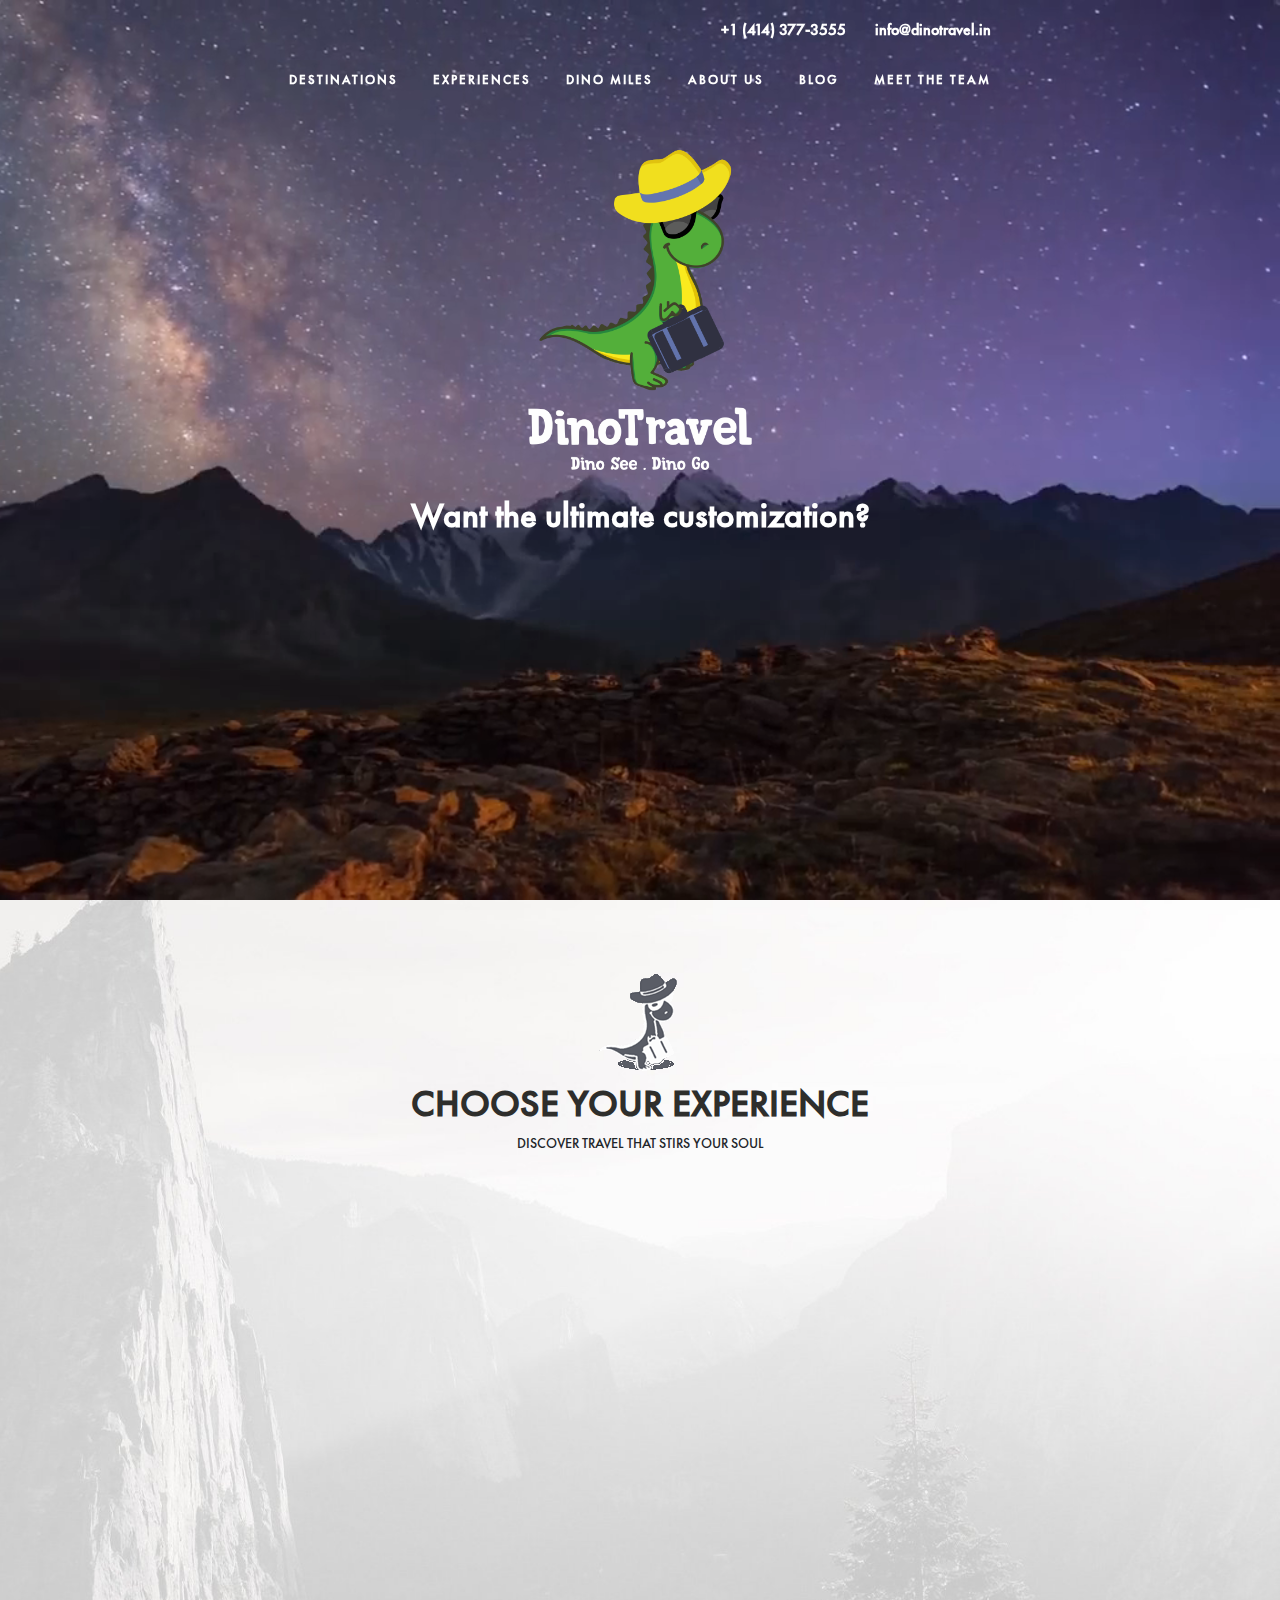
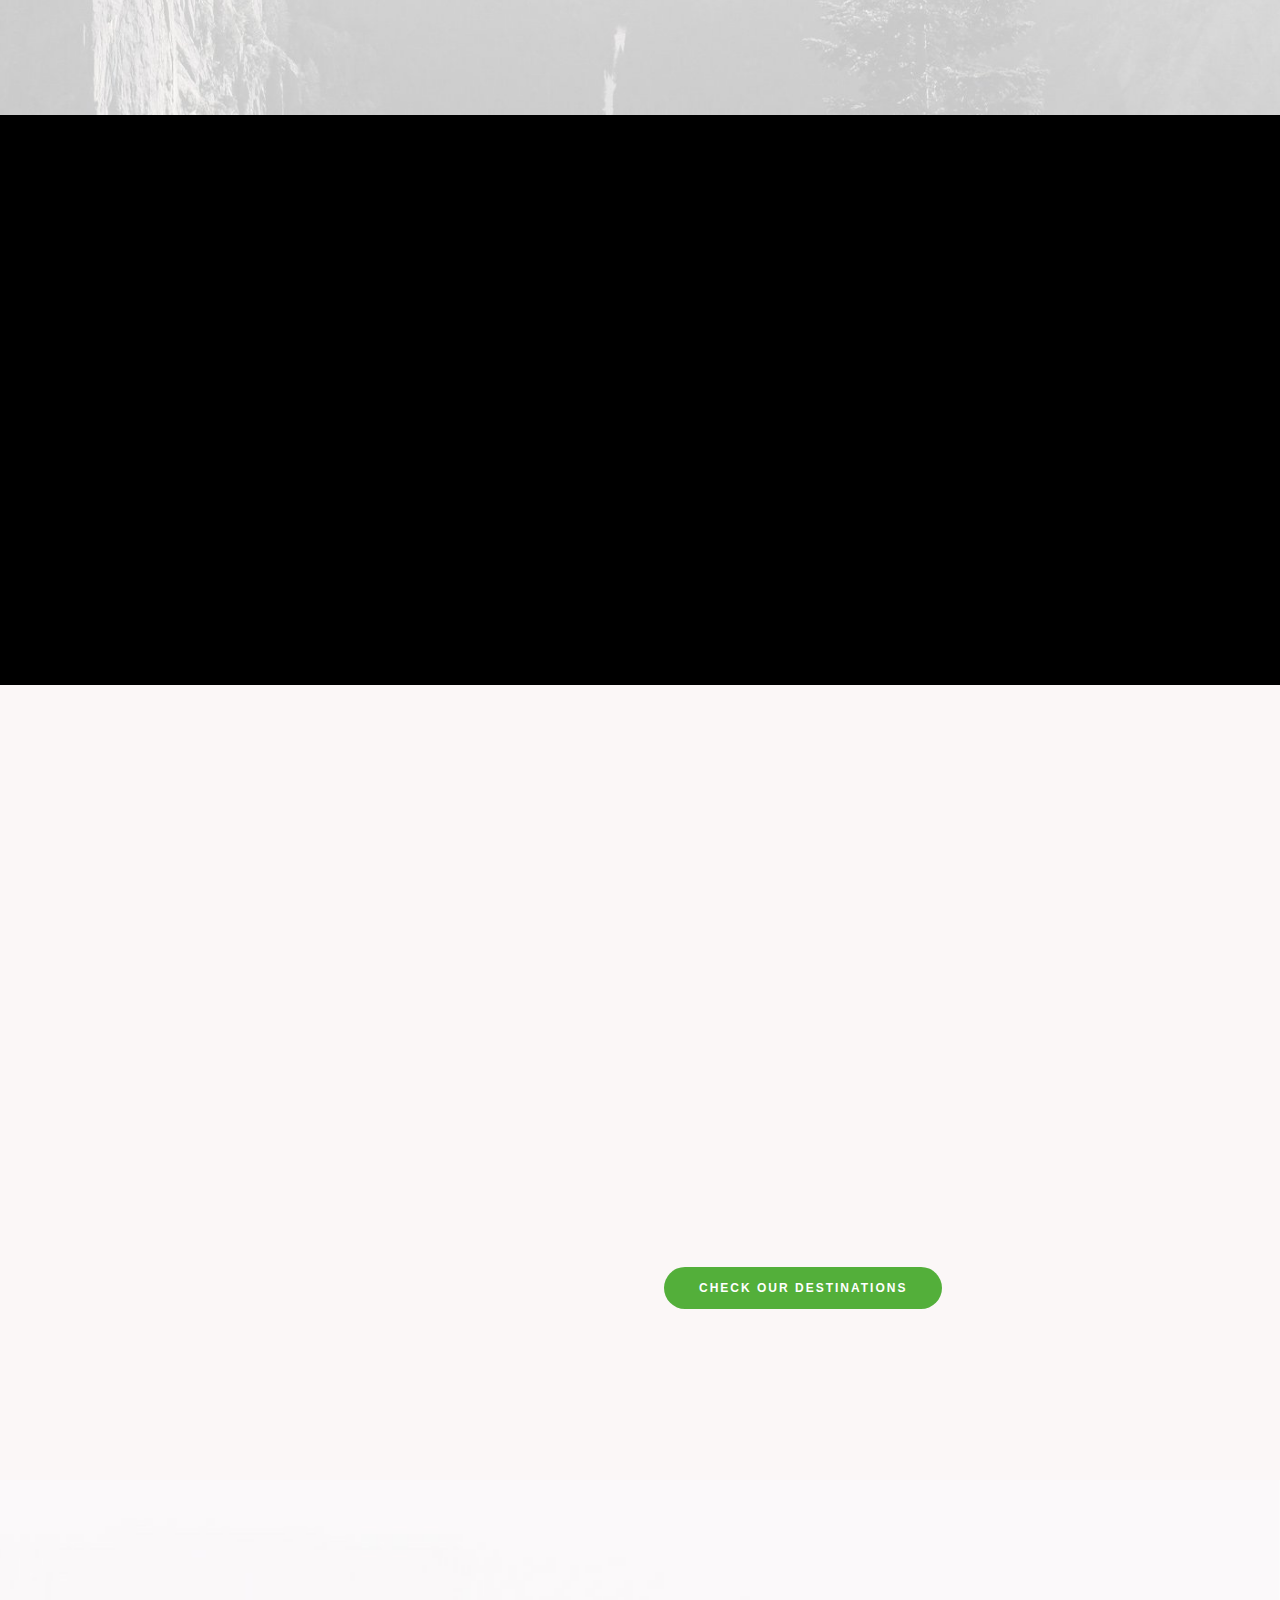
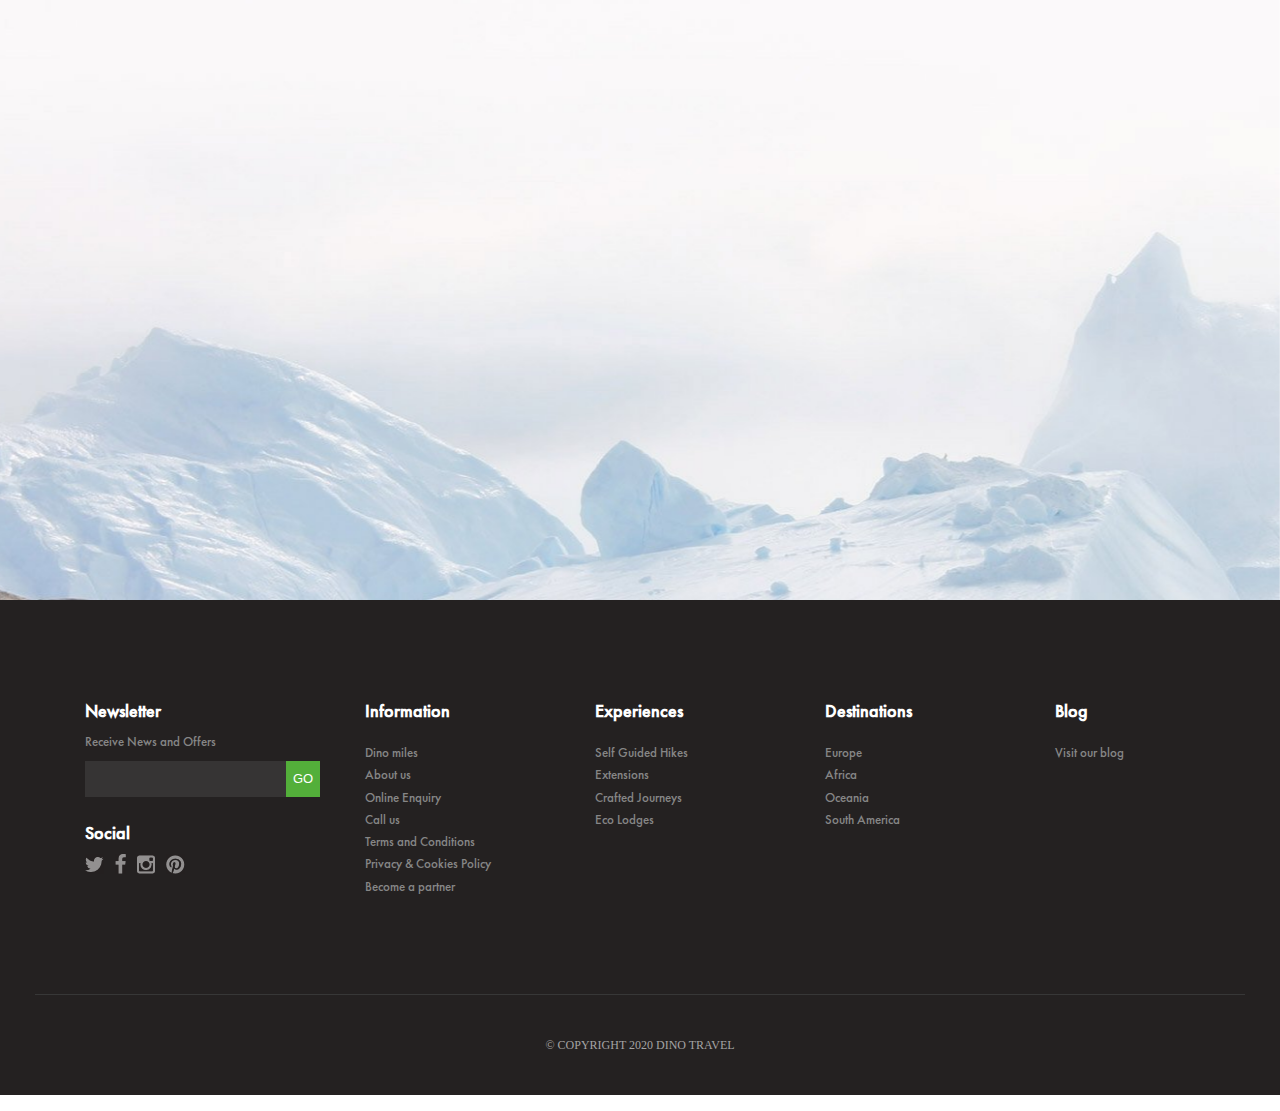
==== commit f84bbd4f: "logos changed" ====
--- a/index.html
+++ b/index.html
@@ -1,759 +1,796 @@
 <!DOCTYPE html>
 <html lang="en">
+
 <head>
-  <title>Dino Travel</title>
-  <meta charset="utf-8">
-  <meta name="viewport" content="width=device-width, initial-scale=1">
-<link rel="stylesheet" href="https://cdnjs.cloudflare.com/ajax/libs/font-awesome/4.7.0/css/font-awesome.min.css">
-  <link rel="stylesheet" href="css/bootstrap.min.css">
-  <link rel="stylesheet" href="css/aos.css">
-  <link rel="stylesheet" href="css/style.css">
-  </head>
+	<title>Dino Travel</title>
+	<meta charset="utf-8">
+	<meta name="viewport" content="width=device-width, initial-scale=1">
+	<link rel="stylesheet" href="https://cdnjs.cloudflare.com/ajax/libs/font-awesome/4.7.0/css/font-awesome.min.css">
+	<link rel="stylesheet" href="css/bootstrap.min.css">
+	<link rel="stylesheet" href="css/aos.css">
+	<link rel="stylesheet" href="css/style.css">
+</head>
 
 <body>
-
-<header>
-<div class="bg"></div>
-<div class="container mainnav">
-<div class="menu">
-<div class="contact">
-	<a href="tel:+1(414)377-3555" class="tel">+1 (414) 377-3555</a>
-<a href="">info@dinotravel.in</a>
-</div>
- <nav>
-<a class="destinations" href="#">Destinations</a>
-<a class="experiences" href="#">Experiences</a>
-<a href="#">Dino miles</a>
-<a href="#">About us</a>
-<a class="posts" href="#">Blog</a>
-<a class="contact" href="#">Meet the team</a>
-</nav>
-</div>  
-</div>
-
-<div class="menuButton" style="opacity:0;">
-<div class="middle">
-<span></span>
-<span></span>
-<span></span>
-</div>
-</div>
-</header>
-
-<section class="container fullHeight">
-<video autoplay muted loop id="myVideo">
-  <source src="videos/pygmy.mp4" type="video/mp4">
- </video>
-<div class="middle text-center">
- <h1 class="dinoTravelAppear" data-aos="fade-up" data-aos-duration="1500">Dino Travel</h1>
-<h2 class="dinoTravelAppear" data-aos="fade-up" data-aos-duration="2000">Want the ultimate customization?</h2>
-</div>
-</section>
-
-<section class="exper-bg">
-<div class="smallpix"></div>
-<h2 class="appear fromBottom">Choose your experience</h2>
-<h3 class="h2stagger">Discover travel that stirs your soul</h3>
-
-<div class="container pt-4">
-<div class="row">
-<div class="col-lg-6 col-md-12 col-sm-12 miles-left mt-4 p-0">
-<div class="inner" id="container">
-<div class="milesbg bgcss" data-aos="zoom-in-up" id="inner">
- <a href="tours.html" >
-	<div class="text">
-                                <div class="dinoContainer">
-								<h3 class="appear fromLeft" data-aos="fade-right">Dino Tours</h3></div>
-                                <div class="dinoContainer"><p class="pygmyStagger" data-aos="fade-right">
-                                    Redeem miles for travel, gear or give to conservation efforts. Our loyalty program rewards adventurous &amp; eco minded travelers.                                </p></div>
-                                <div class="dinoContainer">
-								<div class="pygmyStagger" data-aos="fade-right">
-                                    <div class="button">Discover how it works</div>
-                                </div>
-								</div>
-                            </div>
-	</a>						
-</div>
-</div>
-</div>
-<div class="col-lg-6 col-md-12 col-sm-12 miles-right pt-4" style="margin-top:-5px;">
-<div class="row">
-
-<div class="col-md-6 col-sm-6 p-0">
-<div class="padtp" data-aos="zoom-in-up">
-<a href="tours.html#domestic" class="mileslink">
-<div class="selfguided bgcss">
- <div class="overlay"></div>
- 	<div class="text">
-<div class="middle">
-<img src="images/journey-white.png">
-<h2>Domestic India </h2>
-</div>
-
-                            </div>
-</div>
-</a>
-</div>
-</div>
-
-<div class="col-md-6 col-sm-6 p-0">
-<div class="padtp" data-aos="zoom-in-up">
-<a href="tours.html#asian" class="mileslink">
-<div class="selfguided bgcss">
- <div class="overlay"></div>
- 	<div class="text">
-<div class="middle">
-<img src="images/hidden-tribes-logo-white.png">
-<h2>Asian</h2>
-</div>
-</div>
-</div>
-</a>
-</div>
-</div>
-</div>
-
-<div class="row">
-<div class="col-md-6 col-sm-6 p-0">
-<div class="padbp" data-aos="zoom-in-up">
-<a href="tours.html#europe" class="mileslink"><div class="epic bgcss">
- <div class="overlay"></div>
- 	<div class="text">
-<div class="middle">
-<img src="images/experience-logo-white.png">
-<h2>Europe </h2>
-</div>
-</div>
-</div>
-</a>
-</div>
-</div>
-<div class="col-md-6 col-sm-6 p-0">
-<div class="padbp" data-aos="zoom-in-up">
-<a href="tours.html#adventure" class="mileslink"><div class="epic bgcss">
- <div class="overlay"></div>
- 	<div class="text">
-	<div class="middle">
-<img src="images/lodge-white.png">
-<h2>Adventure</h2>
-</div>
-</div>
-</div>
-</a>
-</div>
-</div>
-</div>
-
-
-</div>
-<div class="shadow"></div>
-</div>
-</div>
-</section>
-
-
-<section class="col-xs-12 fullHeight bgclr">
-<div class="tripsVideo">
-<h2 class="pt-4" data-aos="fade-up">What makes these trips different?</h2>
-<video autoplay muted loop id="bgVideo">
-  <source src="videos/homevideobg.mp4" type="video/mp4">
- </video>
- <p class="videoTextStagger" data-aos="fade-up">We believe that a vacation should be more than a hotel room, a flight and a rental car. It should be more than the sum of its parts. We also believe a challenge can help you grow and a trip can stir the soul. We create journeys worth taking - for the traveler, for the host and for the world.</p>
-<div class="buttonVideoContainer text-center" data-aos="zoom-in-up">
-<div class="dinoContainer">
-<div class="buttonVideoHome appear"  data-toggle="modal" data-target="#videoHome">
-<span></span>
-</div></div>
-</div>  
-</div>
-</section>
-
-<section class="destination">
-<div class="container">
-<div class="row">
-<div class="col-md-6">
-<div class="dinoContainer"><div class="map appear" data-aos="zoom-in-up">
-<img class="bg" src="images/home_map.png">
-<div class="continents">
-<img src="images/home_map_europe.png" alt="Europe" data-cont="europe" class="">
-<img src="images/home_map_africa.png" alt="Africa" data-cont="africa" class="">
-<img src="images/home_map_oceania.png" alt="Oceania" data-cont="oceania" class="">
-<img src="images/home_map_south-america.png" alt="South America" data-cont="south-america" class="">
-</div>
-<div class="links">
-<div class="dinoContainer"><a href="#" class="europe destinationMapStagger" data-id="europe" data-aos="zoom-in">9</a></div>
-<div class="dinoContainer"><a href="#" class="africa destinationMapStagger" data-id="africa" data-aos="zoom-in">4</a></div>
-<div class="dinoContainer"><a href="#" class="oceania destinationMapStagger" data-id="oceania" data-aos="zoom-in">1</a></div>
-<div class="dinoContainer"><a href="#" class="south-america destinationMapStagger" data-id="south-america" data-aos="zoom-in">21</a></div>
-</div>
-</div></div>
-</div>
-<div class="col-md-6 pl-4">
-<div class="dinoContainer" style="overflow: hidden;">
-<h2 class="appear fromLeft hidden" data-aos="fade-right">Our Destinations</h2></div>
-<div class="dinoContainer" style="overflow: hidden;">
-<h3 class="destinationStagger" data-aos="fade-right">Discover the world</h3>
-</div>
-<div class="dinoContainer" style="overflow: hidden;">
-<p class="destinationStagger" data-aos="fade-right">
-“The world is a book and those who do not travel read only one page.” ― Augustine of Hippo </p>
-</div>
-<div class="dinoContainer">
-<ul class="appear" data-aos="fade-right">
-<li>
-<div class="dinoContainer">
-<a class="destinationUlStagger" href="">Europe <span>(9)</span></a>
-</div>
-</li>
-<li>
-<div class="dinoContainer">
-<a class="destinationUlStagger" href="">Africa <span>(4)</span></a>
-</div>
-</li>
-<li>
-<div class="dinoContainer">
-<a class="destinationUlStagger" href="">Oceania <span>(1)</span></a>
-</div>
-</li>
-<li>
-<div class="dinoContainer">
-<a class="destinationUlStagger" href="">South America <span>(21)</span></a>
-</div>
-</li>
-</ul>
-</div>
-<div class="dinoContainer"><a href="" class="button big destinationUlStagger">Check our destinations</a></div>
-</div>
-</div>
-</div>
-</section>
-
-
-<section class="talkToAdventurer">
-<div class="middle">
-<img src="images/talk_photo.jpg" data-aos="zoom-in">
-<h3 data-aos="fade-up">Talk to our Adventure Expert</h3>
-<p data-aos="fade-up">
-Our Managing Director, Andrew, has been to over 40 countries in his quest for the perfect adventure. He has biked the death road in Boiliva, trekked 500 miles across northern Spain on the Camino de Santiago, cycled from Brussels to Florence and hiked the five sacred mountains of China. Pygmy Elephant is how he spreads his love for adventure and self discovery in the world. </p>
-<div class="links" data-aos="fade-up">
-<div>
-<a href="skype:dinotravel" class="link skype" >
-<div class="circle"></div>
-<span>Contact Skype</span>
-</a>
-</div>
-<div>
-<a href="tel:+1(414)377-3555" class="link phone" >
-<div class="circle"></div>
-<span>+1 (414) 377-3555</span>
-</a>
-</div>
-<div>
-<a href="mailto:info@dinotravel.in" class="link email">
-<div class="circle"></div>
-<span>info@dinotravel.in</span>
-</a>
-</div>
-</div>
-<div class="buttonContainer" data-aos="fade-up">
-<a href="#" class="button popup">Let's Talk! </a>
-</div>
-</div>
-</section>
-
-<footer>
- <div class="container">
-<div class="column newsletter">
-<h3>Newsletter</h3>
-<form method="post" action="">
-<p>Receive News and Offers</p>
-<div class="inner">
-<input type="text" name="newsletter_email"><button>Go</button>
-<div class="success error" style="opacity: 0; display: none; width: 14.8649%;">
-<span class="successMessage" style="opacity: 0;">Thanks !</span>
-<span class="errorMessage" style="opacity: 0;">Incorrect email address</span>
-</div>
-</div>
-<div class="msg"></div>
-</form>
-<h3>Social</h3>
-<div class="social">
-<a href="" class="link twitter" target="_blank">twitter</a> 
-<a href="" class="link facebook" target="_blank">facebook</a> 
-<a href="" class="link instagram" target="_blank">instagram</a> 
-<a href="" class="link pinterest" target="_blank">pinterest</a> </div>
-</div>
-<div class="column information">
-<h3>Information</h3>
-<ul>
-<li><a href="#">Dino miles</a></li>
-<li><a href="#">About us</a></li>
-<li><a href="#" class="popup">Online Enquiry</a></li>
-<li><a href="tel:+1(414)377-3555">Call us</a></li>
-<li><a href="#" target="_blank" class="link">Terms and Conditions</a></li>
-<li><a href="#" target="_blank" class="link">Privacy &amp; Cookies Policy</a></li>
-<li><a href="#" class="popup lastSubject">Become a partner</a></li>
-</ul>
-</div>
-<div class="column experiences">
-<h3>Experiences</h3>
-<ul>
-<li><a href="#">Self Guided Hikes </a></li>
-<li><a href="#">Extensions</a></li>
-<li><a href="#">Crafted Journeys </a></li>
-<li><a href="#">Eco Lodges</a></li>
-</ul>
-</div>
-<div class="column destinations">
-<h3>Destinations</h3>
-<ul>
-<li>
-<a href="#">Europe</a>
-</li>
-<li>
-<a href="#">Africa</a>
-</li>
-<li>
-<a href="#">Oceania</a>
-</li>
-<li>
-<a href="#">South America</a>
-</li>
-</ul>
-</div>
-<div class="column blog">
-<h3>Blog</h3>
-<ul>
-<li><a href="#">Visit our blog</a></li>
-</ul>
-</div>
-</div>
-<div class="copyright">
-<p>
-© Copyright 2020 Dino Travel
-</p>
-</div>
-</footer>
-
-<!-- The Modal -->
-  <div class="modal fade" id="videoHome">
-    <div class="modal-dialog modal-lg">
-      <div class="modal-content">
-        <div class="modal-body">
-		<div class="iframeContainer">
-          <button type="button" class="btn btn-danger modalClose" data-dismiss="modal">&times;</button>
-		  <iframe id="cartoonVideo" width="100%" height="500px" src="https://www.youtube.com/embed/jaYf4p5S41o?autoplay=1" frameborder="0" allowfullscreen></iframe>
-        </div>
-        </div>  
-      </div>
-    </div>
-  </div>
-
-
-
-
-<!-- 2nd navbar -->
-<div class="menuFullScreen menuNone" >
-	<div class="left">
-		<div class="moreItems middleParent">
-			<div class="moreItem home selected" data-linkside="home" style="display: contents;">
-				<div class="logo">Dino Travel</div>
-				<div class="bg"></div>
-				<div class="text">
-				<div class="scroll">
-				<div class="middle">
-				<h2>Home</h2>
-				<h3>Journeys Worth Taking</h3>
-				<p>We customize adventure itineraries, book your travel and then support you 24 hours a day during your trip.</p>
-				<div class="pushs">
-					<h2>Experiences</h2>
-					<a href="#">
-						<img src="images/journey.png">
-						<h3>Domestic India </h3>
+	<header>
+		<div class="bg"></div>
+		<div class="container mainnav">
+			<div class="menu">
+				<div class="contact">
+					<a href="tel:+1(414)377-3555" class="tel">+1 (414) 377-3555</a>
+					<a href="">info@dinotravel.in</a>
+				</div>
+				<nav>
+					<a class="destinations" href="#">Destinations</a>
+					<a class="experiences" href="#">Experiences</a>
+					<a href="#">Dino miles</a>
+					<a href="#">About us</a>
+					<a class="posts" href="#">Blog</a>
+					<a class="contact" href="#">Meet the team</a>
+				</nav>
+			</div>
+		</div>
+
+		<div class="menuButton" style="opacity:0;">
+			<div class="middle">
+				<span></span>
+				<span></span>
+				<span></span>
+			</div>
+		</div>
+	</header>
+
+	<section class="container fullHeight">
+		<video autoplay muted loop id="myVideo">
+			<source src="videos/pygmy.mp4" type="video/mp4">
+		</video>
+		<div class="middle text-center">
+			<h1 class="dinoTravelAppear" data-aos="fade-up" data-aos-duration="1500">Dino Travel</h1>
+			<h2 class="dinoTravelAppear" data-aos="fade-up" data-aos-duration="2000">Want the ultimate customization?
+			</h2>
+		</div>
+	</section>
+
+	<section class="exper-bg">
+		<div class="smallpix"></div>
+		<h2 class="appear fromBottom">Choose your experience</h2>
+		<h3 class="h2stagger">Discover travel that stirs your soul</h3>
+		<div class="container pt-4">
+			<div class="row">
+				<div class="col-lg-6 col-md-12 col-sm-12 miles-left mt-4 p-0">
+					<div class="inner" id="container">
+						<div class="milesbg bgcss" data-aos="zoom-in-up" id="inner">
+							<a href="tours.html">
+								<div class="text">
+									<div class="dinoContainer">
+										<h3 class="appear fromLeft" data-aos="fade-right">Dino Tours</h3>
+									</div>
+									<div class="dinoContainer">
+										<p class="pygmyStagger" data-aos="fade-right">
+											Redeem miles for travel, gear or give to conservation efforts. Our loyalty
+											program rewards adventurous &amp; eco minded travelers. </p>
+									</div>
+									<div class="dinoContainer">
+										<div class="pygmyStagger" data-aos="fade-right">
+											<div class="button">Discover how it works</div>
+										</div>
+									</div>
+								</div>
+							</a>
+						</div>
+					</div>
+				</div>
+				<div class="col-lg-6 col-md-12 col-sm-12 miles-right pt-4" style="margin-top:-5px;">
+					<div class="row">
+
+						<div class="col-md-6 col-sm-6 p-0">
+							<div class="padtp" data-aos="zoom-in-up">
+								<a href="tours.html#domestic" class="mileslink">
+									<div class="selfguided bgcss">
+										<div class="overlay"></div>
+										<div class="text">
+											<div class="middle">
+												<img src="images/journey-white.png">
+												<h2>Domestic India </h2>
+											</div>
+
+										</div>
+									</div>
+								</a>
+							</div>
+						</div>
+						<div class="col-md-6 col-sm-6 p-0">
+							<div class="padtp" data-aos="zoom-in-up">
+								<a href="tours.html#asian" class="mileslink">
+									<div class="selfguided bgcss">
+										<div class="overlay"></div>
+										<div class="text">
+											<div class="middle">
+												<img src="images/hidden-tribes-logo-white.png">
+												<h2>Asian</h2>
+											</div>
+										</div>
+									</div>
+								</a>
+							</div>
+						</div>
+					</div>
+					<div class="row">
+						<div class="col-md-6 col-sm-6 p-0">
+							<div class="padbp" data-aos="zoom-in-up">
+								<a href="tours.html#europe" class="mileslink">
+									<div class="epic bgcss">
+										<div class="overlay"></div>
+										<div class="text">
+											<div class="middle">
+												<img src="images/experience-logo-white.png">
+												<h2>Europe </h2>
+											</div>
+										</div>
+									</div>
+								</a>
+							</div>
+						</div>
+						<div class="col-md-6 col-sm-6 p-0">
+							<div class="padbp" data-aos="zoom-in-up">
+								<a href="tours.html#adventure" class="mileslink">
+									<div class="epic bgcss">
+										<div class="overlay"></div>
+										<div class="text">
+											<div class="middle">
+												<img src="images/lodge-white.png">
+												<h2>Adventure</h2>
+											</div>
+										</div>
+									</div>
+								</a>
+							</div>
+						</div>
+					</div>
+				</div>
+				<div class="shadow"></div>
+			</div>
+		</div>
+	</section>
+
+	<section class="col-xs-12 fullHeight bgclr">
+		<div class="tripsVideo">
+			<h2 class="pt-4" data-aos="fade-up">What makes these trips different?</h2>
+			<video autoplay muted loop id="bgVideo">
+				<source src="videos/homevideobg.mp4" type="video/mp4">
+			</video>
+			<p class="videoTextStagger" data-aos="fade-up">We believe that a vacation should be more than a hotel room,
+				a flight and a rental car. It should be more than the sum of its parts. We also believe a challenge can
+				help you grow and a trip can stir the soul. We create journeys worth taking - for the traveler, for the
+				host and for the world.</p>
+			<div class="buttonVideoContainer text-center" data-aos="zoom-in-up">
+				<div class="dinoContainer">
+					<div class="buttonVideoHome appear" data-toggle="modal" data-target="#videoHome">
+						<span></span>
+					</div>
+				</div>
+			</div>
+		</div>
+	</section>
+
+	<section class="destination">
+		<div class="container">
+			<div class="row">
+				<div class="col-md-6">
+					<div class="dinoContainer">
+						<div class="map appear" data-aos="zoom-in-up">
+							<img class="bg" src="images/home_map.png">
+							<div class="continents">
+								<img src="images/home_map_europe.png" alt="Europe" data-cont="europe" class="">
+								<img src="images/home_map_africa.png" alt="Africa" data-cont="africa" class="">
+								<img src="images/home_map_oceania.png" alt="Oceania" data-cont="oceania" class="">
+								<img src="images/home_map_south-america.png" alt="South America"
+									data-cont="south-america" class="">
+							</div>
+							<div class="links">
+								<div class="dinoContainer"><a href="#" class="europe destinationMapStagger"
+										data-id="europe" data-aos="zoom-in">9</a></div>
+								<div class="dinoContainer"><a href="#" class="africa destinationMapStagger"
+										data-id="africa" data-aos="zoom-in">4</a></div>
+								<div class="dinoContainer"><a href="#" class="oceania destinationMapStagger"
+										data-id="oceania" data-aos="zoom-in">1</a></div>
+								<div class="dinoContainer"><a href="#" class="south-america destinationMapStagger"
+										data-id="south-america" data-aos="zoom-in">21</a></div>
+							</div>
+						</div>
+					</div>
+				</div>
+				<div class="col-md-6 pl-4">
+					<div class="dinoContainer" style="overflow: hidden;">
+						<h2 class="appear fromLeft hidden" data-aos="fade-right">Our Destinations</h2>
+					</div>
+					<div class="dinoContainer" style="overflow: hidden;">
+						<h3 class="destinationStagger" data-aos="fade-right">Discover the world</h3>
+					</div>
+					<div class="dinoContainer" style="overflow: hidden;">
+						<p class="destinationStagger" data-aos="fade-right">
+							“The world is a book and those who do not travel read only one page.” ― Augustine of Hippo
+						</p>
+					</div>
+					<div class="dinoContainer">
+						<ul class="appear" data-aos="fade-right">
+							<li>
+								<div class="dinoContainer">
+									<a class="destinationUlStagger" href="">Europe <span>(9)</span></a>
+								</div>
+							</li>
+							<li>
+								<div class="dinoContainer">
+									<a class="destinationUlStagger" href="">Africa <span>(4)</span></a>
+								</div>
+							</li>
+							<li>
+								<div class="dinoContainer">
+									<a class="destinationUlStagger" href="">Oceania <span>(1)</span></a>
+								</div>
+							</li>
+							<li>
+								<div class="dinoContainer">
+									<a class="destinationUlStagger" href="">South America <span>(21)</span></a>
+								</div>
+							</li>
+						</ul>
+					</div>
+					<div class="dinoContainer"><a href="" class="button big destinationUlStagger">Check our
+							destinations</a></div>
+				</div>
+			</div>
+		</div>
+	</section>
+
+	<section class="talkToAdventurer">
+		<div class="middle">
+			<img src="images/talk_photo.jpg" data-aos="zoom-in">
+			<h3 data-aos="fade-up">Talk to our Adventure Expert</h3>
+			<p data-aos="fade-up">
+				Our Managing Director, Andrew, has been to over 40 countries in his quest for the perfect adventure. He
+				has biked the death road in Boiliva, trekked 500 miles across northern Spain on the Camino de Santiago,
+				cycled from Brussels to Florence and hiked the five sacred mountains of China. Pygmy Elephant is how he
+				spreads his love for adventure and self discovery in the world. </p>
+			<div class="links" data-aos="fade-up">
+				<div>
+					<a href="skype:dinotravel" class="link skype">
+						<div class="circle"></div>
+						<span>Contact Skype</span>
 					</a>
-					<a href="#">
-						<img src="images/tribes.png">
-						<h3>Asian</h3>
+				</div>
+				<div>
+					<a href="tel:+1(414)377-3555" class="link phone">
+						<div class="circle"></div>
+						<span>+1 (414) 377-3555</span>
 					</a>
-					<a href="#">
-						<img src="images/endangered.png">
-						<h3>Europe </h3>
+				</div>
+				<div>
+					<a href="mailto:info@dinotravel.in" class="link email">
+						<div class="circle"></div>
+						<span>info@dinotravel.in</span>
 					</a>
-					<a href="#">
-						<img src="images/lodge.png">
-						<h3>Adventure</h3>
-					</a>
-				</div>
-				<a href="/" class="button big">Go to homepage</a>
-				</div>
-				</div>
-				</div>
-				</div>
-				
-				
-			<div class="moreItem home" data-linkside="destination" style="display: none;">
-				<div class="logo">Dino Travel</div>
-				<div class="bg"></div>
-				<div class="text">
-				<div class="scroll">
-				<div class="middle">
-				<h2>Destinations</h2>
-				<h3>Journeys Worth Taking</h3>
-				<p>We customize adventure itineraries, book your travel and then support you 24 hours a day during your trip.</p>
-				<div class="pushs">
-					<h2>Experiences</h2>
-					<a href="#">
-						<img src="images/journey.png">
-						<h3>Domestic India </h3>
-					</a>
-					<a href="#">
-						<img src="images/tribes.png">
-						<h3>Asian</h3>
-					</a>
-					<a href="#">
-						<img src="images/endangered.png">
-						<h3>Europe </h3>
-					</a>
-					<a href="#">
-						<img src="images/lodge.png">
-						<h3>Adventure</h3>
-					</a>
-				</div>
-				<a href="/" class="button big">Go to homepage</a>
-				</div>
-				</div>
-				</div>
-				</div>
-
-			<div class="moreItem home" data-linkside="epicjourney" style="display: none;">
-				<div class="logo">Dino Travel</div>
-				<div class="bg"></div>
-				<div class="text">
-				<div class="scroll">
-				<div class="middle">
-				<h2>Experiences</h2>
-				<h3>Journeys Worth Taking</h3>
-				<p>We customize adventure itineraries, book your travel and then support you 24 hours a day during your trip.</p>
-				<div class="pushs">
-					<h2>Experiences</h2>
-					<a href="#">
-						<img src="images/journey.png">
-						<h3>Domestic India </h3>
-					</a>
-					<a href="#">
-						<img src="images/tribes.png">
-						<h3>Asian</h3>
-					</a>
-					<a href="#">
-						<img src="images/endangered.png">
-						<h3>Europe </h3>
-					</a>
-					<a href="#">
-						<img src="images/lodge.png">
-						<h3>Adventure</h3>
-					</a>
-				</div>
-				<a href="/" class="button big">Go to homepage</a>
-				</div>
-				</div>
-			</div>
-				</div>
-				
-			<div class="moreItem home" data-linkside="dinomiles" style="display: none;">
-				<div class="logo">Dino Travel</div>
-				<div class="bg"></div>
-				<div class="text">
-				<div class="scroll">
-				<div class="middle">
-				<h2>Pygmy miles</h2>
-				<h3>Journeys Worth Taking</h3>
-				<p>We customize adventure itineraries, book your travel and then support you 24 hours a day during your trip.</p>
-				<div class="pushs">
-					<h2>Experiences</h2>
-					<a href="#">
-						<img src="images/journey.png">
-						<h3>Domestic India </h3>
-					</a>
-					<a href="#">
-						<img src="images/tribes.png">
-						<h3>Asian</h3>
-					</a>
-					<a href="#">
-						<img src="images/endangered.png">
-						<h3>Europe </h3>
-					</a>
-					<a href="#">
-						<img src="images/lodge.png">
-						<h3>Adventure</h3>
-					</a>
-				</div>
-				<a href="/" class="button big">Go to homepage</a>
-				</div>
-				</div>
-			</div>
-				</div>
-				
-			<div class="moreItem home" data-linkside="aboutus" style="display: none;">
-				<div class="logo">Dino Travel</div>
-				<div class="bg"></div>
-				<div class="text">
-				<div class="scroll">
-				<div class="middle">
-				<h2>About us</h2>
-				<h3>Journeys Worth Taking</h3>
-				<p>We customize adventure itineraries, book your travel and then support you 24 hours a day during your trip.</p>
-				<div class="pushs">
-					<h2>Experiences</h2>
-					<a href="#">
-						<img src="images/journey.png">
-						<h3>Domestic India </h3>
-					</a>
-					<a href="#">
-						<img src="images/tribes.png">
-						<h3>Asian</h3>
-					</a>
-					<a href="#">
-						<img src="images/endangered.png">
-						<h3>Europe </h3>
-					</a>
-					<a href="#">
-						<img src="images/lodge.png">
-						<h3>Adventure</h3>
-					</a>
-				</div>
-				<a href="/" class="button big">Go to homepage</a>
-				</div>
-				</div>
-		</div>
-				</div>
-
-			<div class="moreItem home" data-linkside="posts" style="display: none;">
-				<div class="logo">Dino Travel</div>
-				<div class="bg"></div>
-				<div class="text">
-				<div class="scroll">
-				<div class="middle">
-				<h2>Blog</h2>
-				<h3>Journeys Worth Taking</h3>
-				<p>We customize adventure itineraries, book your travel and then support you 24 hours a day during your trip.</p>
-				<div class="pushs">
-					<h2>Experiences</h2>
-					<a href="#">
-						<img src="images/journey.png">
-						<h3>Domestic India </h3>
-					</a>
-					<a href="#">
-						<img src="images/tribes.png">
-						<h3>Asian</h3>
-					</a>
-					<a href="#">
-						<img src="images/endangered.png">
-						<h3>Europe </h3>
-					</a>
-					<a href="#">
-						<img src="images/lodge.png">
-						<h3>Adventure</h3>
-					</a>
-				</div>
-				<a href="/" class="button big">Go to homepage</a>
-				</div>
-				</div>
-				</div>
-				</div>
-
-			<div class="moreItem home" data-linkside="contact" style="display: none;">
-				<div class="logo">Dino Travel</div>
-				<div class="bg"></div>
-				<div class="text">
-				<div class="scroll">
-				<div class="middle">
-				<h2>Meet the team</h2>
-				<h3>Journeys Worth Taking</h3>
-				<p>We customize adventure itineraries, book your travel and then support you 24 hours a day during your trip.</p>
-				<div class="pushs">
-				<h2>Experiences</h2>
-				<a href="#">
-				<img src="images/journey.png">
-				<h3>Domestic India </h3>
-				</a>
-				<a href="#">
-				<img src="images/tribes.png">
-				<h3>Asian</h3>
-				</a>
-				<a href="#">
-				<img src="images/endangered.png">
-				<h3>Europe </h3>
-				</a>
-				<a href="#">
-				<img src="images/lodge.png">
-				<h3>Adventure</h3>
-				</a>
-				</div>
-				<a href="/" class="button big">Go to homepage</a>
-				</div>
-				</div>
-				</div>
-				</div>
-
-			<div class="moreItem home" data-linkside="enquire" style="display: none;">
-				<div class="logo">Dino Travel</div>
-				<div class="bg"></div>
-				<div class="text">
-				<div class="scroll">
-				<div class="middle">
-				<h2>Let's Talk!</h2>
-				<div class="pushs">
-								<form class="inguireForm">
-									<div class="row">
-										<div class="col-lg-6 col-md-6 col-sm-6" style="padding-bottom: 10px;">
-											<input class="form-control" name="firstname" placeholder="Firstname" type="text" required autofocus />
-										</div>
-										<div class="col-lg-6 col-md-6 col-sm-6" style="padding-bottom: 10px;">
-											<input class="form-control" name="lastname" placeholder="Lastname" type="text" required />
-										</div>
-									</div>
-									<div class="row">
-										<div class="col-lg-12 col-md-12 col-sm-12" style="padding-bottom: 10px;">
-											<input class="form-control" name="email" placeholder="E-mail" type="text" required />
-										</div>
-									</div>
-									<div class="row">
-										<div class="col-lg-12 col-md-12 col-sm-12" style="padding-bottom: 10px;">
-											<select class="form-control" id="sel1">
-												<option>I would like to:</option>
-												<option>I have a general question</option>
-												<option>I would like a detailed quotation for a specific journey</option>
-												<option>Set up a consultation for a "From Scratch" Journey</option>
-											</select>
-										</div>
-									</div>
-									<div class="row">
-										<div class="col-lg-12 col-md-12 col-sm-12" style="padding-bottom: 10px;">
-											<select class="form-control" id="sel1">
-												<option>Select a journey</option>
-												<option>W-Trek from West to East: See the Towers at Sunrise</option>
-												<option>Tour du Mont Blanc - Self Guided</option>
-												<option>W-Trek East to West - in comfort and style</option>
-												<option>The Great Self Guided Treks of Patagonia - W-Trek and El Chaltén</option>
-												<option>From Scratch South African Adventure</option>
-												<option>Adventurous Argentina</option>
-												<option>Tour du Mont Blanc - Privately Guided with Glacier hiking</option>
-												<option>Secrets of the Bolivian Altiplano</option>
-												<option>Refugio Ecologico Caiman</option>
-												<option>Sukau Rainforest Lodge</option>
-												<option>Skorpios Cruises Patagonia - Chonos Route</option>
-												<option>Endangered wildlife of Borneo</option>
-												<option>Explora Patagonia</option>
-												<option>The Lodge at Chaa Creek</option>
-												<option>The Uchupiamonas at Chalalan</option>
-												<option>Awasi Atacama</option>
-												<option>Multi-Sport adventure near Mont Blanc</option>
-												<option>Campi Ya Kanzi</option>
-												<option>Fazenda Barranco Alto</option>
-												<option>Remota Lodge</option>
-												<option>Eco Camp Patagonia</option>
-												<option>Kichwa Añangu</option>
-												<option>Explorer's Inn Tambopata Ecolodge</option>
-												<option>Kapawi Eco Lodge and Reserve</option>
-												<option>The Highlands</option>
-												<option>11 Day Safari in Tanzania: The Western Circuit</option>
-												<option>Self Guided W-Trek and Multi-Sport Adventure in Patagonia</option>
-												<option>Camino de Santiago Self Guided - 14 nights</option>
-												<option>The Haute Route - Self-Guided Tour</option>
-												<option>The West Highland Way</option>
-											</select>
-										</div>
-									</div>
-									<div class="row">
-										<div class="col-lg-6 col-md-6 col-sm-6" style="padding-bottom: 10px;">
-											<input class="form-control" id="datepickerstart" name="startdate" placeholder="Select start date" required
-												autofocus />
-										</div>
-										<div class="col-lg-6 col-md-6 col-sm-6" style="padding-bottom: 10px;">
-											<input class="form-control" id="datepickerend" name="enddate" placeholder="Select end date" required
-												autofocus />
-										</div>
-									</div>
-									<div class="row">
-										<div class="col-lg-12 col-md-12 col-sm-12" style="padding-bottom: 10px;">
-											<input class="form-control" name="quantity" placeholder="Number of people?" type="text" required />
-										</div>
-									</div>
-									<div class="row">
-										<div class="col-lg-12 col-md-12 col-sm-12" style="padding-bottom: 10px;">
-											<textarea class="form-control" name="message" placeholder="Your message" rows="4" required></textarea>
-										</div>
-									</div>
-									<div class="row">
-										<div class="col-lg-6 col-md-6 col-sm-6 services" style="padding-bottom: 10px;">
-											<div>
-												<span></span>
-												<strong>More Service:</strong> 24 hours a day while you travel
-											</div>
-										</div>
-										<div class="col-lg-6 col-md-6 col-sm-6 services" style="padding-bottom: 10px;">
-											<div>
-												<span></span>
-												<strong>More Trust:</strong> price transparency and never lose your deposit
-											</div>
-										</div>
-									</div>
-									<div class="row">
-										<div class="col-lg-6 col-md-6 col-sm-6 services" style="padding-bottom: 10px;">
-											<div>
-												<span></span>
-												<strong>More Expertise:</strong> 40 countries and counting
-											</div>
-										</div>
-										<div class="col-lg-6 col-md-6 col-sm-6 services" style="padding-bottom: 10px;">
-											<div style="display: inline-block;">
-												<span></span>
-												<strong>More Customization:</strong> Pygmy Itineraries are completely customizable
-											</div>
-										</div>
-									</div>
-									<button type="submit" class="button big">Submit</button>
-								</form>
-
-				</div>
-				<a href="/" class="button big">Go to homepage</a>
-				</div>
-				</div>
-				</div>
-				</div>
-								
-		</div>	
+				</div>
+			</div>
+			<div class="buttonContainer" data-aos="fade-up">
+				<a href="#" class="button popup">Let's Talk! </a>
+			</div>
+		</div>
+	</section>
+
+	<footer>
+		<div class="container">
+			<div class="column newsletter">
+				<h3>Newsletter</h3>
+				<form method="post" action="">
+					<p>Receive News and Offers</p>
+					<div class="inner">
+						<input type="text" name="newsletter_email"><button>Go</button>
+						<div class="success error" style="opacity: 0; display: none; width: 14.8649%;">
+							<span class="successMessage" style="opacity: 0;">Thanks !</span>
+							<span class="errorMessage" style="opacity: 0;">Incorrect email address</span>
+						</div>
+					</div>
+					<div class="msg"></div>
+				</form>
+				<h3>Social</h3>
+				<div class="social">
+					<a href="" class="link twitter" target="_blank">twitter</a>
+					<a href="" class="link facebook" target="_blank">facebook</a>
+					<a href="" class="link instagram" target="_blank">instagram</a>
+					<a href="" class="link pinterest" target="_blank">pinterest</a> </div>
+			</div>
+			<div class="column information">
+				<h3>Information</h3>
+				<ul>
+					<li><a href="#">Dino miles</a></li>
+					<li><a href="#">About us</a></li>
+					<li><a href="#" class="popup">Online Enquiry</a></li>
+					<li><a href="tel:+1(414)377-3555">Call us</a></li>
+					<li><a href="#" target="_blank" class="link">Terms and Conditions</a></li>
+					<li><a href="#" target="_blank" class="link">Privacy &amp; Cookies Policy</a></li>
+					<li><a href="#" class="popup lastSubject">Become a partner</a></li>
+				</ul>
+			</div>
+			<div class="column experiences">
+				<h3>Experiences</h3>
+				<ul>
+					<li><a href="#">Self Guided Hikes </a></li>
+					<li><a href="#">Extensions</a></li>
+					<li><a href="#">Crafted Journeys </a></li>
+					<li><a href="#">Eco Lodges</a></li>
+				</ul>
+			</div>
+			<div class="column destinations">
+				<h3>Destinations</h3>
+				<ul>
+					<li>
+						<a href="#">Europe</a>
+					</li>
+					<li>
+						<a href="#">Africa</a>
+					</li>
+					<li>
+						<a href="#">Oceania</a>
+					</li>
+					<li>
+						<a href="#">South America</a>
+					</li>
+				</ul>
+			</div>
+			<div class="column blog">
+				<h3>Blog</h3>
+				<ul>
+					<li><a href="#">Visit our blog</a></li>
+				</ul>
+			</div>
+		</div>
+		<div class="copyright">
+			<p>
+				© Copyright 2020 Dino Travel
+			</p>
+		</div>
+	</footer>
+
+	<!-- The Modal -->
+	<div class="modal fade" id="videoHome">
+		<div class="modal-dialog modal-lg">
+			<div class="modal-content">
+				<div class="modal-body">
+					<div class="iframeContainer">
+						<button type="button" class="btn btn-danger modalClose" data-dismiss="modal">&times;</button>
+						<iframe id="cartoonVideo" width="100%" height="500px"
+							src="https://www.youtube.com/embed/jaYf4p5S41o?autoplay=1" frameborder="0"
+							allowfullscreen></iframe>
+					</div>
+				</div>
+			</div>
+		</div>
 	</div>
-	
-	<div class="right middleParent" >
-		<div class="close">Close</div>
-		<nav class="">
-			<a href="/" class="sidenavHome selected" data-sidelink="home">Home</a>
-			<a class="destinations" href="#" data-sidelink="destination">Destinations</a>
-			<a class="experiences" href="#" data-sidelink="epicjourney">Experiences</a>
-			<a href="#" data-sidelink="dinomiles">Dino miles</a>
-			<a href="#" data-sidelink="aboutus">About us</a>
-			<a class="posts" href="#" data-sidelink="posts">Blog</a>
-			<a class="contact" href="#" data-sidelink="contact">Meet the team</a>
-			<a class="enquire" href="#" data-sidelink="enquire">Let's Talk! </a>
-		</nav>
+
+	<!-- 2nd navbar -->
+	<div class="menuFullScreen menuNone">
+		<div class="left">
+			<div class="moreItems middleParent">
+				<div class="moreItem home selected" data-linkside="home" style="display: contents;">
+					<div class="logo">Dino Travel</div>
+					<div class="bg"></div>
+					<div class="text">
+						<div class="scroll">
+							<div class="middle">
+								<h2>Home</h2>
+								<h3>Journeys Worth Taking</h3>
+								<p>We customize adventure itineraries, book your travel and then support you 24 hours a
+									day during your trip.</p>
+								<div class="pushs">
+									<h2>Experiences</h2>
+									<a href="#">
+										<img src="images/journey.png">
+										<h3>Domestic India </h3>
+									</a>
+									<a href="#">
+										<img src="images/tribes.png">
+										<h3>Asian</h3>
+									</a>
+									<a href="#">
+										<img src="images/endangered.png">
+										<h3>Europe </h3>
+									</a>
+									<a href="#">
+										<img src="images/lodge.png">
+										<h3>Adventure</h3>
+									</a>
+								</div>
+								<a href="/" class="button big">Go to homepage</a>
+							</div>
+						</div>
+					</div>
+				</div>
+
+				<div class="moreItem home" data-linkside="destination" style="display: none;">
+					<div class="logo">Dino Travel</div>
+					<div class="bg"></div>
+					<div class="text">
+						<div class="scroll">
+							<div class="middle">
+								<h2>Destinations</h2>
+								<h3>Journeys Worth Taking</h3>
+								<p>We customize adventure itineraries, book your travel and then support you 24 hours a
+									day during your trip.</p>
+								<div class="pushs">
+									<h2>Experiences</h2>
+									<a href="#">
+										<img src="images/journey.png">
+										<h3>Domestic India </h3>
+									</a>
+									<a href="#">
+										<img src="images/tribes.png">
+										<h3>Asian</h3>
+									</a>
+									<a href="#">
+										<img src="images/endangered.png">
+										<h3>Europe </h3>
+									</a>
+									<a href="#">
+										<img src="images/lodge.png">
+										<h3>Adventure</h3>
+									</a>
+								</div>
+								<a href="/" class="button big">Go to homepage</a>
+							</div>
+						</div>
+					</div>
+				</div>
+
+				<div class="moreItem home" data-linkside="epicjourney" style="display: none;">
+					<div class="logo">Dino Travel</div>
+					<div class="bg"></div>
+					<div class="text">
+						<div class="scroll">
+							<div class="middle">
+								<h2>Experiences</h2>
+								<h3>Journeys Worth Taking</h3>
+								<p>We customize adventure itineraries, book your travel and then support you 24 hours a
+									day during your trip.</p>
+								<div class="pushs">
+									<h2>Experiences</h2>
+									<a href="#">
+										<img src="images/journey.png">
+										<h3>Domestic India </h3>
+									</a>
+									<a href="#">
+										<img src="images/tribes.png">
+										<h3>Asian</h3>
+									</a>
+									<a href="#">
+										<img src="images/endangered.png">
+										<h3>Europe </h3>
+									</a>
+									<a href="#">
+										<img src="images/lodge.png">
+										<h3>Adventure</h3>
+									</a>
+								</div>
+								<a href="/" class="button big">Go to homepage</a>
+							</div>
+						</div>
+					</div>
+				</div>
+
+				<div class="moreItem home" data-linkside="dinomiles" style="display: none;">
+					<div class="logo">Dino Travel</div>
+					<div class="bg"></div>
+					<div class="text">
+						<div class="scroll">
+							<div class="middle">
+								<h2>Pygmy miles</h2>
+								<h3>Journeys Worth Taking</h3>
+								<p>We customize adventure itineraries, book your travel and then support you 24 hours a
+									day during your trip.</p>
+								<div class="pushs">
+									<h2>Experiences</h2>
+									<a href="#">
+										<img src="images/journey.png">
+										<h3>Domestic India </h3>
+									</a>
+									<a href="#">
+										<img src="images/tribes.png">
+										<h3>Asian</h3>
+									</a>
+									<a href="#">
+										<img src="images/endangered.png">
+										<h3>Europe </h3>
+									</a>
+									<a href="#">
+										<img src="images/lodge.png">
+										<h3>Adventure</h3>
+									</a>
+								</div>
+								<a href="/" class="button big">Go to homepage</a>
+							</div>
+						</div>
+					</div>
+				</div>
+
+				<div class="moreItem home" data-linkside="aboutus" style="display: none;">
+					<div class="logo">Dino Travel</div>
+					<div class="bg"></div>
+					<div class="text">
+						<div class="scroll">
+							<div class="middle">
+								<h2>About us</h2>
+								<h3>Journeys Worth Taking</h3>
+								<p>We customize adventure itineraries, book your travel and then support you 24 hours a
+									day during your trip.</p>
+								<div class="pushs">
+									<h2>Experiences</h2>
+									<a href="#">
+										<img src="images/journey.png">
+										<h3>Domestic India </h3>
+									</a>
+									<a href="#">
+										<img src="images/tribes.png">
+										<h3>Asian</h3>
+									</a>
+									<a href="#">
+										<img src="images/endangered.png">
+										<h3>Europe </h3>
+									</a>
+									<a href="#">
+										<img src="images/lodge.png">
+										<h3>Adventure</h3>
+									</a>
+								</div>
+								<a href="/" class="button big">Go to homepage</a>
+							</div>
+						</div>
+					</div>
+				</div>
+
+				<div class="moreItem home" data-linkside="posts" style="display: none;">
+					<div class="logo">Dino Travel</div>
+					<div class="bg"></div>
+					<div class="text">
+						<div class="scroll">
+							<div class="middle">
+								<h2>Blog</h2>
+								<h3>Journeys Worth Taking</h3>
+								<p>We customize adventure itineraries, book your travel and then support you 24 hours a
+									day during your trip.</p>
+								<div class="pushs">
+									<h2>Experiences</h2>
+									<a href="#">
+										<img src="images/journey.png">
+										<h3>Domestic India </h3>
+									</a>
+									<a href="#">
+										<img src="images/tribes.png">
+										<h3>Asian</h3>
+									</a>
+									<a href="#">
+										<img src="images/endangered.png">
+										<h3>Europe </h3>
+									</a>
+									<a href="#">
+										<img src="images/lodge.png">
+										<h3>Adventure</h3>
+									</a>
+								</div>
+								<a href="/" class="button big">Go to homepage</a>
+							</div>
+						</div>
+					</div>
+				</div>
+
+				<div class="moreItem home" data-linkside="contact" style="display: none;">
+					<div class="logo">Dino Travel</div>
+					<div class="bg"></div>
+					<div class="text">
+						<div class="scroll">
+							<div class="middle">
+								<h2>Meet the team</h2>
+								<h3>Journeys Worth Taking</h3>
+								<p>We customize adventure itineraries, book your travel and then support you 24 hours a
+									day during your trip.</p>
+								<div class="pushs">
+									<h2>Experiences</h2>
+									<a href="#">
+										<img src="images/journey.png">
+										<h3>Domestic India </h3>
+									</a>
+									<a href="#">
+										<img src="images/tribes.png">
+										<h3>Asian</h3>
+									</a>
+									<a href="#">
+										<img src="images/endangered.png">
+										<h3>Europe </h3>
+									</a>
+									<a href="#">
+										<img src="images/lodge.png">
+										<h3>Adventure</h3>
+									</a>
+								</div>
+								<a href="/" class="button big">Go to homepage</a>
+							</div>
+						</div>
+					</div>
+				</div>
+
+				<div class="moreItem home" data-linkside="enquire" style="display: none;">
+					<div class="logo">Dino Travel</div>
+					<div class="bg"></div>
+					<div class="text">
+						<div class="scroll">
+							<div class="middle">
+								<h2>Let's Talk!</h2>
+								<div class="pushs">
+									<form class="inguireForm">
+										<div class="row">
+											<div class="col-lg-6 col-md-6 col-sm-6" style="padding-bottom: 10px;">
+												<input class="form-control" name="firstname" placeholder="Firstname"
+													type="text" required autofocus />
+											</div>
+											<div class="col-lg-6 col-md-6 col-sm-6" style="padding-bottom: 10px;">
+												<input class="form-control" name="lastname" placeholder="Lastname"
+													type="text" required />
+											</div>
+										</div>
+										<div class="row">
+											<div class="col-lg-12 col-md-12 col-sm-12" style="padding-bottom: 10px;">
+												<input class="form-control" name="email" placeholder="E-mail"
+													type="text" required />
+											</div>
+										</div>
+										<div class="row">
+											<div class="col-lg-12 col-md-12 col-sm-12" style="padding-bottom: 10px;">
+												<select class="form-control" id="sel1">
+													<option>I would like to:</option>
+													<option>I have a general question</option>
+													<option>I would like a detailed quotation for a specific journey
+													</option>
+													<option>Set up a consultation for a "From Scratch" Journey</option>
+												</select>
+											</div>
+										</div>
+										<div class="row">
+											<div class="col-lg-12 col-md-12 col-sm-12" style="padding-bottom: 10px;">
+												<select class="form-control" id="sel1">
+													<option>Select a journey</option>
+													<option>W-Trek from West to East: See the Towers at Sunrise</option>
+													<option>Tour du Mont Blanc - Self Guided</option>
+													<option>W-Trek East to West - in comfort and style</option>
+													<option>The Great Self Guided Treks of Patagonia - W-Trek and El
+														Chaltén</option>
+													<option>From Scratch South African Adventure</option>
+													<option>Adventurous Argentina</option>
+													<option>Tour du Mont Blanc - Privately Guided with Glacier hiking
+													</option>
+													<option>Secrets of the Bolivian Altiplano</option>
+													<option>Refugio Ecologico Caiman</option>
+													<option>Sukau Rainforest Lodge</option>
+													<option>Skorpios Cruises Patagonia - Chonos Route</option>
+													<option>Endangered wildlife of Borneo</option>
+													<option>Explora Patagonia</option>
+													<option>The Lodge at Chaa Creek</option>
+													<option>The Uchupiamonas at Chalalan</option>
+													<option>Awasi Atacama</option>
+													<option>Multi-Sport adventure near Mont Blanc</option>
+													<option>Campi Ya Kanzi</option>
+													<option>Fazenda Barranco Alto</option>
+													<option>Remota Lodge</option>
+													<option>Eco Camp Patagonia</option>
+													<option>Kichwa Añangu</option>
+													<option>Explorer's Inn Tambopata Ecolodge</option>
+													<option>Kapawi Eco Lodge and Reserve</option>
+													<option>The Highlands</option>
+													<option>11 Day Safari in Tanzania: The Western Circuit</option>
+													<option>Self Guided W-Trek and Multi-Sport Adventure in Patagonia
+													</option>
+													<option>Camino de Santiago Self Guided - 14 nights</option>
+													<option>The Haute Route - Self-Guided Tour</option>
+													<option>The West Highland Way</option>
+												</select>
+											</div>
+										</div>
+										<div class="row">
+											<div class="col-lg-6 col-md-6 col-sm-6" style="padding-bottom: 10px;">
+												<input class="form-control" id="datepickerstart" name="startdate"
+													placeholder="Select start date" required autofocus />
+											</div>
+											<div class="col-lg-6 col-md-6 col-sm-6" style="padding-bottom: 10px;">
+												<input class="form-control" id="datepickerend" name="enddate"
+													placeholder="Select end date" required autofocus />
+											</div>
+										</div>
+										<div class="row">
+											<div class="col-lg-12 col-md-12 col-sm-12" style="padding-bottom: 10px;">
+												<input class="form-control" name="quantity"
+													placeholder="Number of people?" type="text" required />
+											</div>
+										</div>
+										<div class="row">
+											<div class="col-lg-12 col-md-12 col-sm-12" style="padding-bottom: 10px;">
+												<textarea class="form-control" name="message" placeholder="Your message"
+													rows="4" required></textarea>
+											</div>
+										</div>
+										<div class="row">
+											<div class="col-lg-6 col-md-6 col-sm-6 services"
+												style="padding-bottom: 10px;">
+												<div>
+													<span></span>
+													<strong>More Service:</strong> 24 hours a day while you travel
+												</div>
+											</div>
+											<div class="col-lg-6 col-md-6 col-sm-6 services"
+												style="padding-bottom: 10px;">
+												<div>
+													<span></span>
+													<strong>More Trust:</strong> price transparency and never lose your
+													deposit
+												</div>
+											</div>
+										</div>
+										<div class="row">
+											<div class="col-lg-6 col-md-6 col-sm-6 services"
+												style="padding-bottom: 10px;">
+												<div>
+													<span></span>
+													<strong>More Expertise:</strong> 40 countries and counting
+												</div>
+											</div>
+											<div class="col-lg-6 col-md-6 col-sm-6 services"
+												style="padding-bottom: 10px;">
+												<div style="display: inline-block;">
+													<span></span>
+													<strong>More Customization:</strong> Pygmy Itineraries are
+													completely customizable
+												</div>
+											</div>
+										</div>
+										<button type="submit" class="button big">Submit</button>
+									</form>
+
+								</div>
+								<a href="/" class="button big">Go to homepage</a>
+							</div>
+						</div>
+					</div>
+				</div>
+
+			</div>
+		</div>
+
+		<div class="right middleParent">
+			<div class="close">Close</div>
+			<nav class="">
+				<a href="/" class="sidenavHome selected" data-sidelink="home">Home</a>
+				<a class="destinations" href="#" data-sidelink="destination">Destinations</a>
+				<a class="experiences" href="#" data-sidelink="epicjourney">Experiences</a>
+				<a href="#" data-sidelink="dinomiles">Dino miles</a>
+				<a href="#" data-sidelink="aboutus">About us</a>
+				<a class="posts" href="#" data-sidelink="posts">Blog</a>
+				<a class="contact" href="#" data-sidelink="contact">Meet the team</a>
+				<a class="enquire" href="#" data-sidelink="enquire">Let's Talk! </a>
+			</nav>
 			<div class="contact">
-			<a href="tel:+1(414)377-3555" class="tel">+1 (414) 377-3555</a>
-			<div></div>
-			<a href="mailto:info@dinotravel.in" class="email">info@dinotravel.in</a>
-			</div>
+				<a href="tel:+1(414)377-3555" class="tel">+1 (414) 377-3555</a>
+				<div></div>
+				<a href="mailto:info@dinotravel.in" class="email">info@dinotravel.in</a>
+			</div>
+		</div>
+
 	</div>
-	
-</div>
-<!-- 2nd navbar end-->
-
-
-<script src="js/jquery.min.js"></script>
-<script src="js/popper.min.js"></script>
-<script src="js/bootstrap.min.js"></script>
-<script src="js/aos.js"></script>
-<script src="js/3dmouse.js"></script>
-<script src="js/custom.js"></script>
-	
+	<!-- 2nd navbar end-->
+
+	<script src="js/jquery.min.js"></script>
+	<script src="js/popper.min.js"></script>
+	<script src="js/bootstrap.min.js"></script>
+	<script src="js/aos.js"></script>
+	<script src="js/3dmouse.js"></script>
+	<script src="js/custom.js"></script>
+
 </body>
+
 </html>--- a/css/style.css
+++ b/css/style.css
@@ -99,19 +99,19 @@
 header #logo {
     display: inline-block;
     vertical-align: top;
-    margin-right: 126px;
-    margin-top: 34px;
-    width: 89px;
+    margin-right: 110px;
+    margin-top: 5px;
+    width: 132px;
 }
 
 header #logo a {
     display: block;
-    background: url(../../images/dinosmall.png) no-repeat top left transparent;
+    background: url(../images/logo_min.png) no-repeat top left transparent;
     display: inline-block;
     zoom: 1;
     background-position: 0px 0px;
-    width: 89px;
-    height: 89px;
+    width: 132px;
+    height: 132px;
     text-indent: -6000px;
     text-align: left;
 }
@@ -2237,26 +2237,26 @@
 }
 
 .LeftslideOpen {
-    -webkit-animation: openLeft 2s;
-    animation: openLeft 2s;
+    -webkit-animation: openLeft 1s;
+    animation: openLeft 1s;
     animation-fill-mode: forwards;
 }
 
 .RightslideOpen {
-    -webkit-animation: openRight 2s;
-    animation: openRight 2s;
+    -webkit-animation: openRight 1s;
+    animation: openRight 1s;
     animation-fill-mode: forwards;
 }
 
 .LeftslideClose {
-    -webkit-animation: closeLeft 2s;
-    animation: closeLeft 2s;
+    -webkit-animation: closeLeft 1s;
+    animation: closeLeft 1s;
     animation-fill-mode: forwards;
 }
 
 .RightslideClose {
-    -webkit-animation: closeRight 2s;
-    animation: closeRight 2s;
+    -webkit-animation: closeRight 1s;
+    animation: closeRight 1s;
     animation-fill-mode: forwards;
 }
 
@@ -2428,14 +2428,14 @@
 
 .menuFullScreen .left .logo {
     position: absolute;
-    top: 3%;
+    top: 5px;
     left: 18%;
     background: url(../images/dinologo_min.png) no-repeat top left transparent;
     display: inline-block;
     zoom: 1;
     /* background-position: -594px -160px; */
-    width: 100px;
-    height: 143px;
+    width: 129px;
+    height: 170px;
     text-indent: -6000px;
     text-align: left;
     z-index: 3;
@@ -3518,6 +3518,10 @@
     margin-top: 4px;
 }
 
+.is-hidden {
+    display: none !important;
+}
+
 
 /**Media Queries**/
 @media only screen and (max-width: 1199px) {
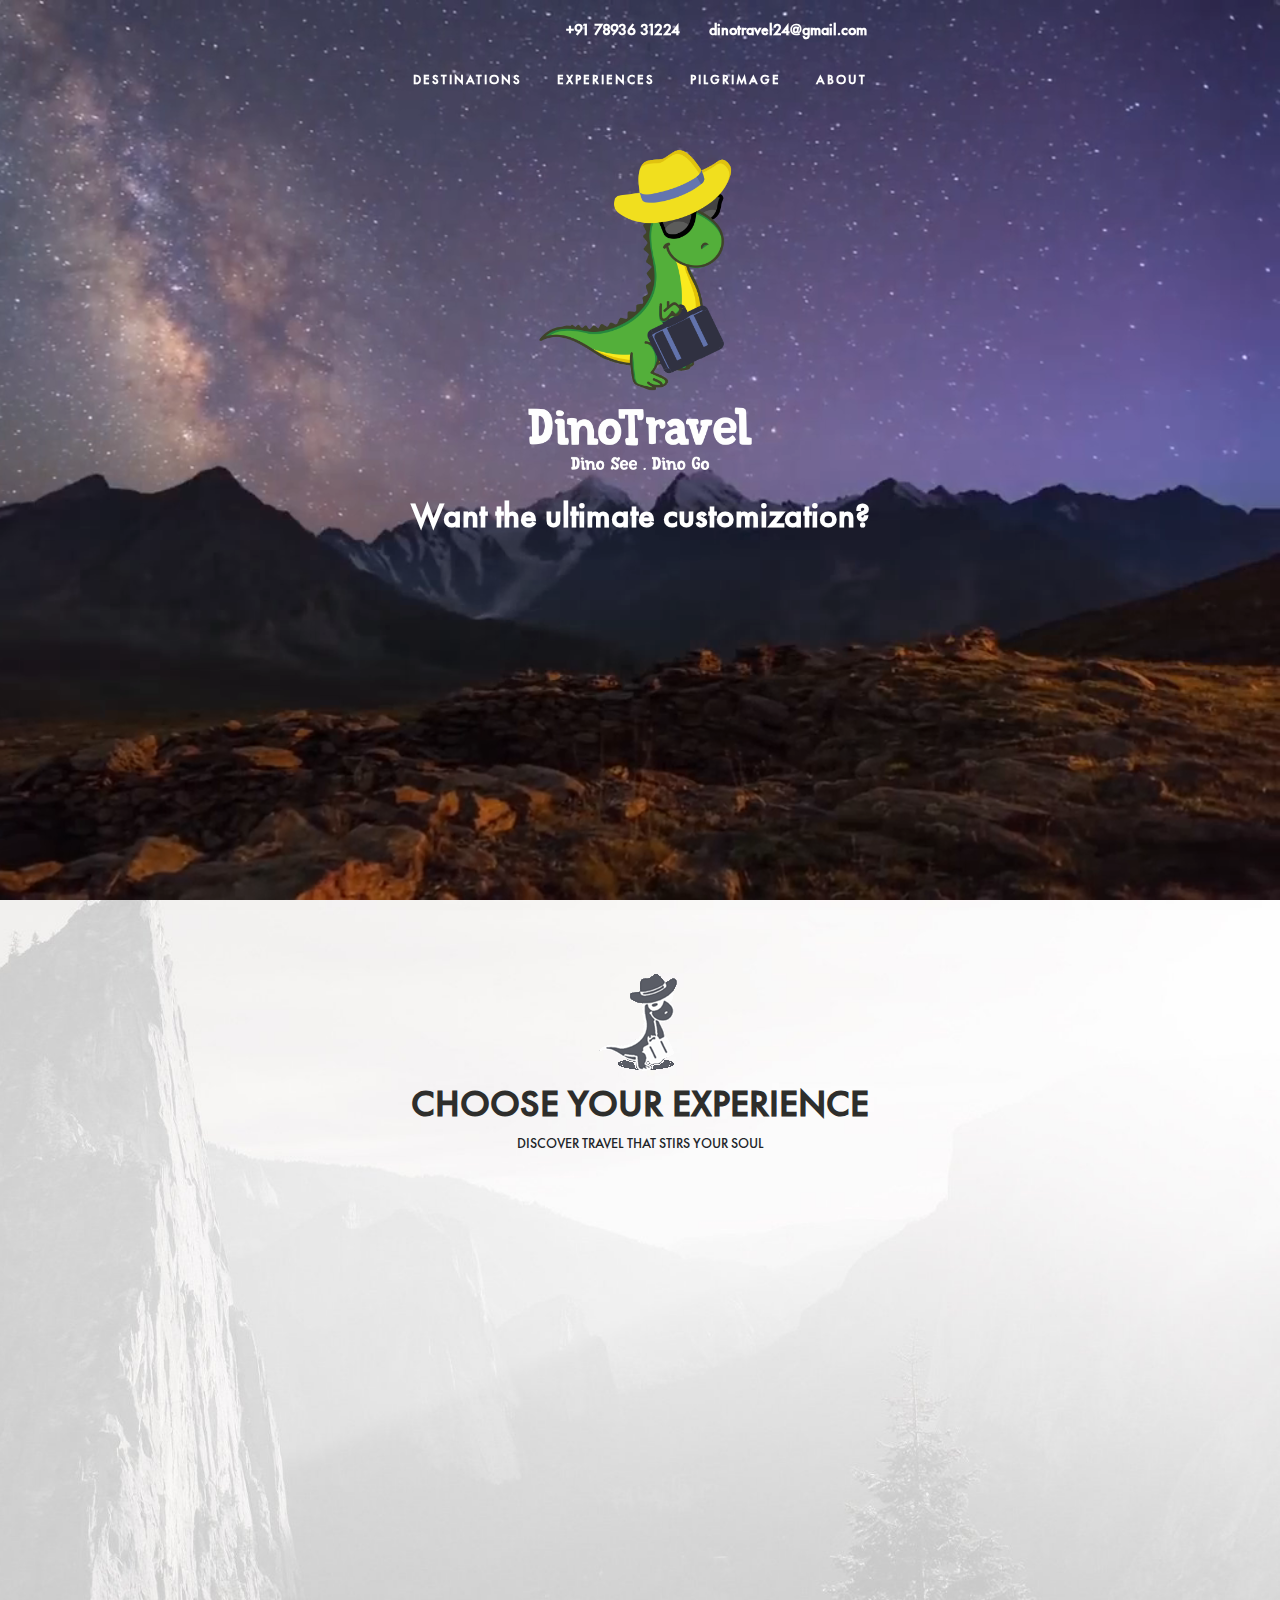
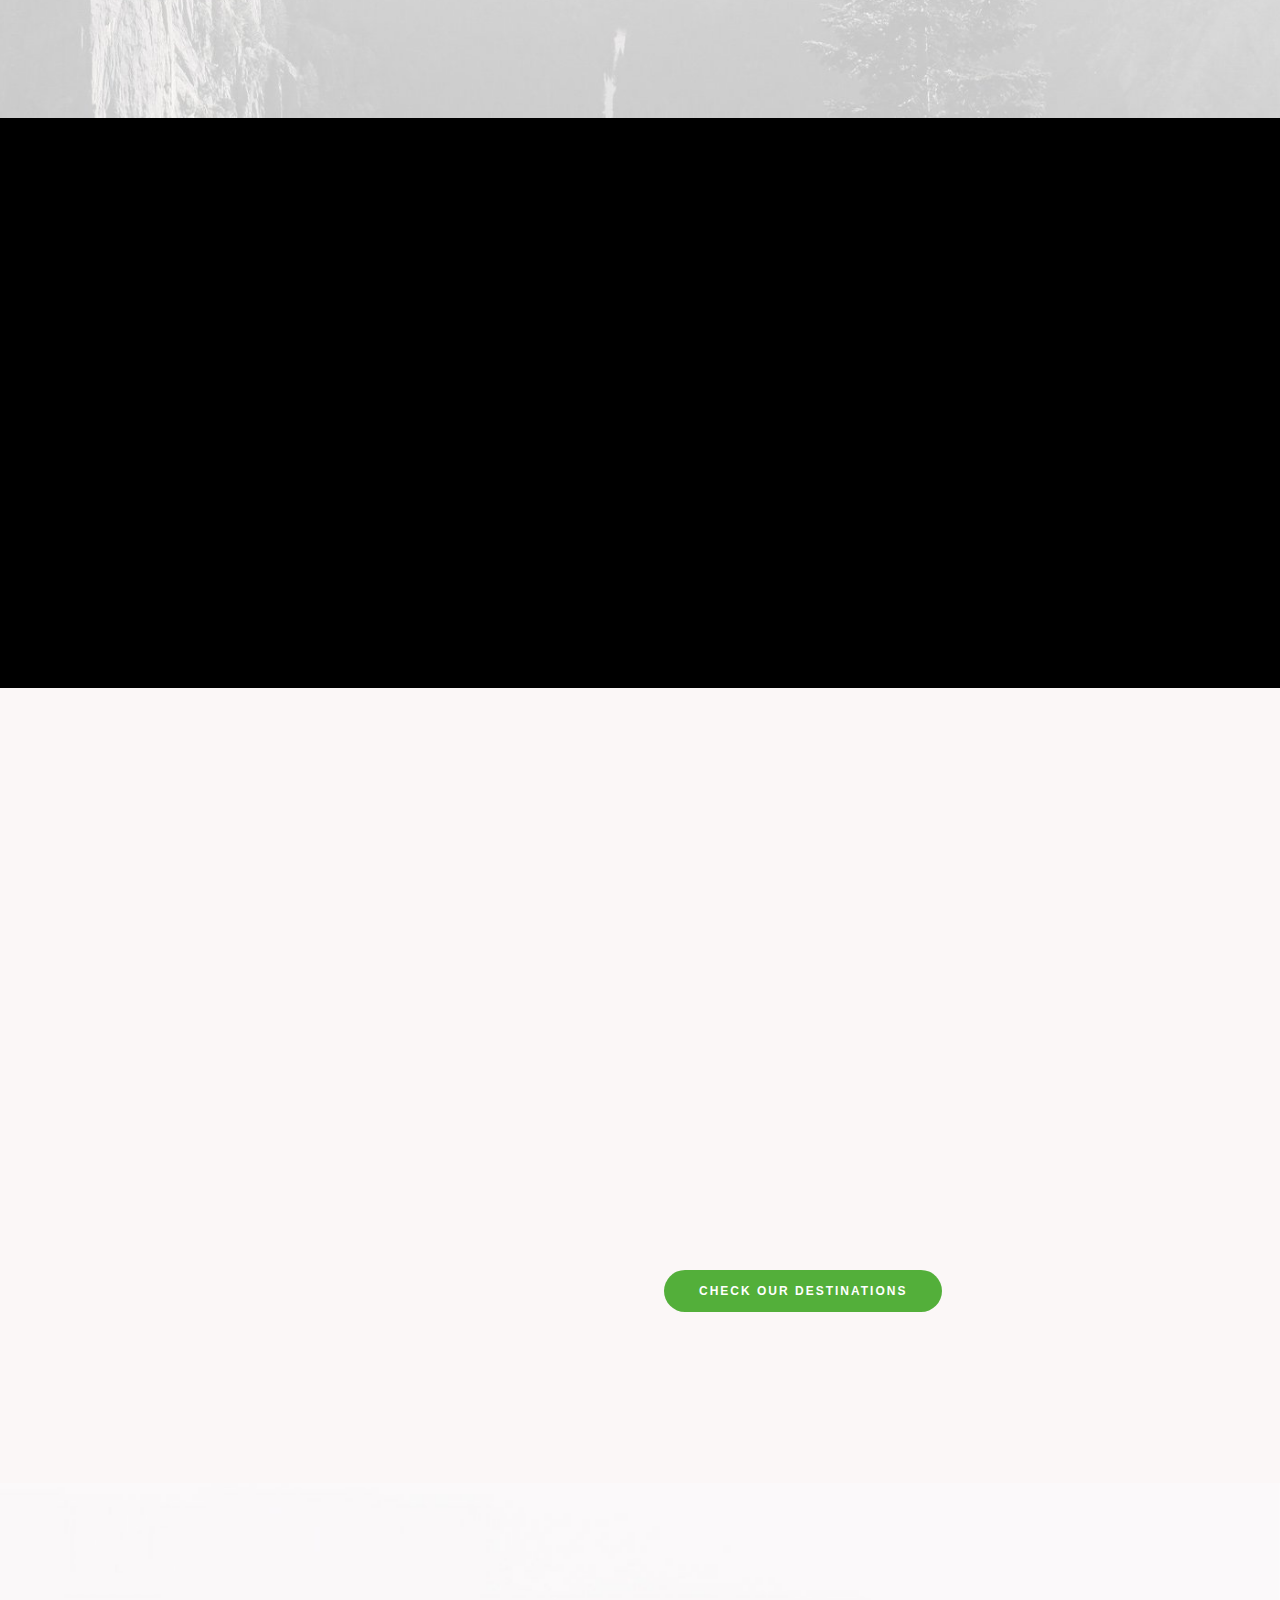
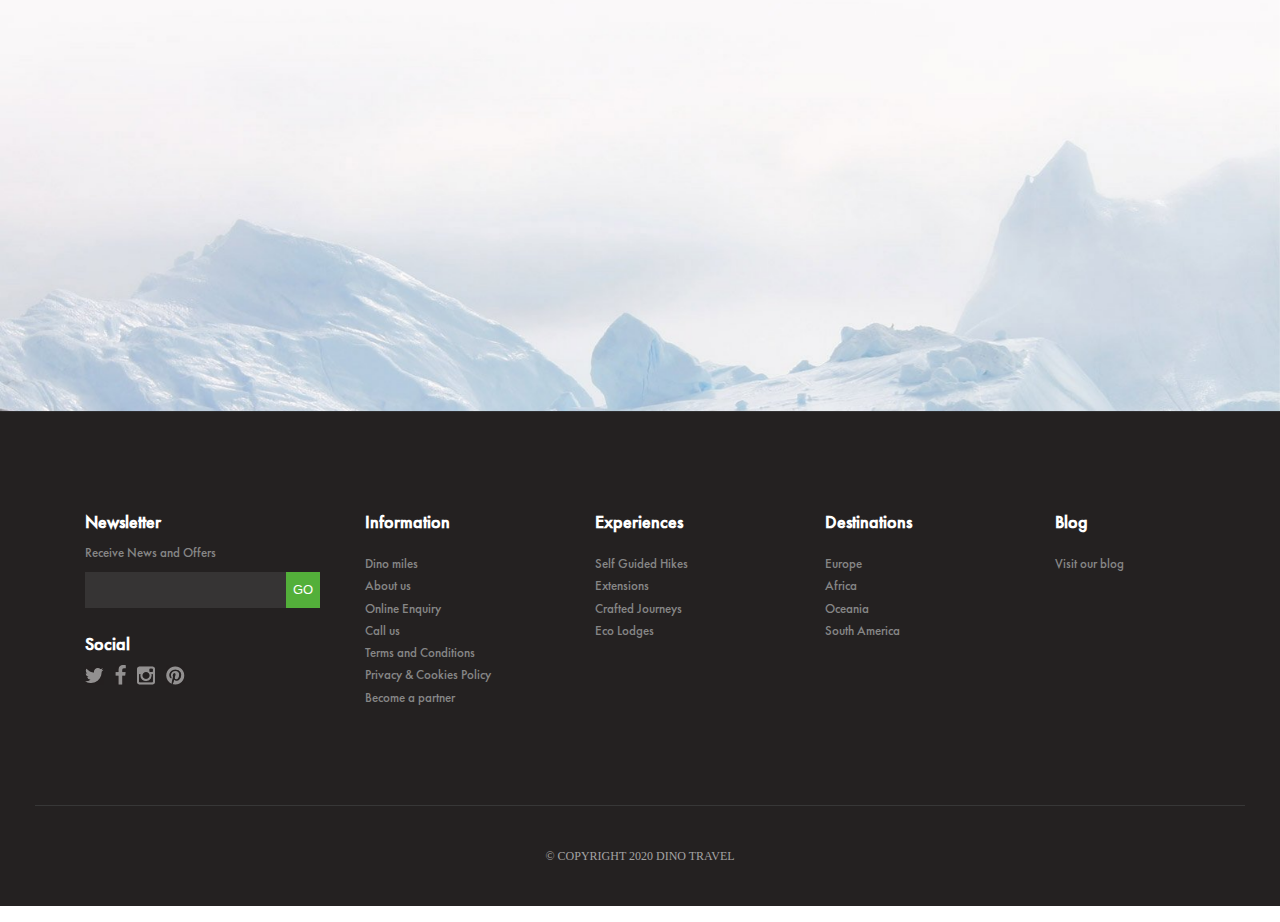
==== commit 589da10a: "links changed" ====
--- a/index.html
+++ b/index.html
@@ -17,16 +17,16 @@
 		<div class="container mainnav">
 			<div class="menu">
 				<div class="contact">
-					<a href="tel:+1(414)377-3555" class="tel">+1 (414) 377-3555</a>
-					<a href="">info@dinotravel.in</a>
+					<a href="tel:+917893631224" class="tel">+91 78936 31224</a>
+					<a href="mailto:dinotravel24@gmail.com">dinotravel24@gmail.com</a>
 				</div>
 				<nav>
-					<a class="destinations" href="#">Destinations</a>
-					<a class="experiences" href="#">Experiences</a>
-					<a href="#">Dino miles</a>
-					<a href="#">About us</a>
-					<a class="posts" href="#">Blog</a>
-					<a class="contact" href="#">Meet the team</a>
+					<a class="destinations" href="#destination">Destinations</a>
+					<a class="experiences" href="#dino-experience">Experiences</a>
+					<a href="#">Pilgrimage</a>
+					<a href="#">About</a>
+					<a class="enquire popup is-hidden" data-toggle="modal" href="#InguireModal">Let's Talk! </a>
+
 				</nav>
 			</div>
 		</div>
@@ -51,7 +51,7 @@
 		</div>
 	</section>
 
-	<section class="exper-bg">
+	<section class="exper-bg" id="dino-experience">
 		<div class="smallpix"></div>
 		<h2 class="appear fromBottom">Choose your experience</h2>
 		<h3 class="h2stagger">Discover travel that stirs your soul</h3>
@@ -60,10 +60,10 @@
 				<div class="col-lg-6 col-md-12 col-sm-12 miles-left mt-4 p-0">
 					<div class="inner" id="container">
 						<div class="milesbg bgcss" data-aos="zoom-in-up" id="inner">
-							<a href="tours.html">
+							<a href="destination.html">
 								<div class="text">
 									<div class="dinoContainer">
-										<h3 class="appear fromLeft" data-aos="fade-right">Dino Tours</h3>
+										<h3 class="appear fromLeft" data-aos="fade-right">Dino Experience</h3>
 									</div>
 									<div class="dinoContainer">
 										<p class="pygmyStagger" data-aos="fade-right">
@@ -85,13 +85,13 @@
 
 						<div class="col-md-6 col-sm-6 p-0">
 							<div class="padtp" data-aos="zoom-in-up">
-								<a href="tours.html#domestic" class="mileslink">
+								<a href="destination.html#india" class="mileslink">
 									<div class="selfguided bgcss">
 										<div class="overlay"></div>
 										<div class="text">
 											<div class="middle">
 												<img src="images/journey-white.png">
-												<h2>Domestic India </h2>
+												<h2>Discover India </h2>
 											</div>
 
 										</div>
@@ -100,25 +100,8 @@
 							</div>
 						</div>
 						<div class="col-md-6 col-sm-6 p-0">
-							<div class="padtp" data-aos="zoom-in-up">
-								<a href="tours.html#asian" class="mileslink">
-									<div class="selfguided bgcss">
-										<div class="overlay"></div>
-										<div class="text">
-											<div class="middle">
-												<img src="images/hidden-tribes-logo-white.png">
-												<h2>Asian</h2>
-											</div>
-										</div>
-									</div>
-								</a>
-							</div>
-						</div>
-					</div>
-					<div class="row">
-						<div class="col-md-6 col-sm-6 p-0">
 							<div class="padbp" data-aos="zoom-in-up">
-								<a href="tours.html#europe" class="mileslink">
+								<a href="destination.html#europe" class="mileslink">
 									<div class="epic bgcss">
 										<div class="overlay"></div>
 										<div class="text">
@@ -131,15 +114,32 @@
 								</a>
 							</div>
 						</div>
+					</div>
+					<div class="row">
+						<div class="col-md-6 col-sm-6 p-0">
+							<div class="padtp" data-aos="zoom-in-up">
+								<a href="destination.html#asia" class="mileslink">
+									<div class="selfguided bgcss">
+										<div class="overlay"></div>
+										<div class="text">
+											<div class="middle">
+												<img src="images/hidden-tribes-logo-white.png">
+												<h2>Asia</h2>
+											</div>
+										</div>
+									</div>
+								</a>
+							</div>
+						</div>
 						<div class="col-md-6 col-sm-6 p-0">
 							<div class="padbp" data-aos="zoom-in-up">
-								<a href="tours.html#adventure" class="mileslink">
+								<a href="destination.html#international" class="mileslink">
 									<div class="epic bgcss">
 										<div class="overlay"></div>
 										<div class="text">
 											<div class="middle">
 												<img src="images/lodge-white.png">
-												<h2>Adventure</h2>
+												<h2>International</h2>
 											</div>
 										</div>
 									</div>
@@ -173,7 +173,7 @@
 		</div>
 	</section>
 
-	<section class="destination">
+	<section class="destination" id="destination">
 		<div class="container">
 			<div class="row">
 				<div class="col-md-6">
@@ -216,27 +216,27 @@
 						<ul class="appear" data-aos="fade-right">
 							<li>
 								<div class="dinoContainer">
-									<a class="destinationUlStagger" href="">Europe <span>(9)</span></a>
+									<a class="destinationUlStagger" href="destination.html#europe">Europe <span>(9)</span></a>
 								</div>
 							</li>
 							<li>
 								<div class="dinoContainer">
-									<a class="destinationUlStagger" href="">Africa <span>(4)</span></a>
+									<a class="destinationUlStagger" href="destination.html#india">India <span>(4)</span></a>
 								</div>
 							</li>
 							<li>
 								<div class="dinoContainer">
-									<a class="destinationUlStagger" href="">Oceania <span>(1)</span></a>
+									<a class="destinationUlStagger" href="destination.html#asia">Asia <span>(1)</span></a>
 								</div>
 							</li>
 							<li>
 								<div class="dinoContainer">
-									<a class="destinationUlStagger" href="">South America <span>(21)</span></a>
+									<a class="destinationUlStagger" href="destination.html#international">Middle East <span>(21)</span></a>
 								</div>
 							</li>
 						</ul>
 					</div>
-					<div class="dinoContainer"><a href="" class="button big destinationUlStagger">Check our
+					<div class="dinoContainer"><a href="destination.html" class="button big destinationUlStagger">Check our
 							destinations</a></div>
 				</div>
 			</div>
@@ -246,35 +246,12 @@
 	<section class="talkToAdventurer">
 		<div class="middle">
 			<img src="images/talk_photo.jpg" data-aos="zoom-in">
-			<h3 data-aos="fade-up">Talk to our Adventure Expert</h3>
+			<h3 data-aos="fade-up">Testimonials</h3>
 			<p data-aos="fade-up">
 				Our Managing Director, Andrew, has been to over 40 countries in his quest for the perfect adventure. He
 				has biked the death road in Boiliva, trekked 500 miles across northern Spain on the Camino de Santiago,
 				cycled from Brussels to Florence and hiked the five sacred mountains of China. Pygmy Elephant is how he
 				spreads his love for adventure and self discovery in the world. </p>
-			<div class="links" data-aos="fade-up">
-				<div>
-					<a href="skype:dinotravel" class="link skype">
-						<div class="circle"></div>
-						<span>Contact Skype</span>
-					</a>
-				</div>
-				<div>
-					<a href="tel:+1(414)377-3555" class="link phone">
-						<div class="circle"></div>
-						<span>+1 (414) 377-3555</span>
-					</a>
-				</div>
-				<div>
-					<a href="mailto:info@dinotravel.in" class="link email">
-						<div class="circle"></div>
-						<span>info@dinotravel.in</span>
-					</a>
-				</div>
-			</div>
-			<div class="buttonContainer" data-aos="fade-up">
-				<a href="#" class="button popup">Let's Talk! </a>
-			</div>
 		</div>
 	</section>
 
@@ -368,420 +345,364 @@
 		</div>
 	</div>
 
-	<!-- 2nd navbar -->
-	<div class="menuFullScreen menuNone">
-		<div class="left">
-			<div class="moreItems middleParent">
-				<div class="moreItem home selected" data-linkside="home" style="display: contents;">
-					<div class="logo">Dino Travel</div>
-					<div class="bg"></div>
-					<div class="text">
-						<div class="scroll">
-							<div class="middle">
-								<h2>Home</h2>
-								<h3>Journeys Worth Taking</h3>
-								<p>We customize adventure itineraries, book your travel and then support you 24 hours a
-									day during your trip.</p>
-								<div class="pushs">
-									<h2>Experiences</h2>
-									<a href="#">
-										<img src="images/journey.png">
-										<h3>Domestic India </h3>
-									</a>
-									<a href="#">
-										<img src="images/tribes.png">
-										<h3>Asian</h3>
-									</a>
-									<a href="#">
-										<img src="images/endangered.png">
-										<h3>Europe </h3>
-									</a>
-									<a href="#">
-										<img src="images/lodge.png">
-										<h3>Adventure</h3>
-									</a>
-								</div>
-								<a href="/" class="button big">Go to homepage</a>
-							</div>
-						</div>
-					</div>
-				</div>
-
-				<div class="moreItem home" data-linkside="destination" style="display: none;">
-					<div class="logo">Dino Travel</div>
-					<div class="bg"></div>
-					<div class="text">
-						<div class="scroll">
-							<div class="middle">
-								<h2>Destinations</h2>
-								<h3>Journeys Worth Taking</h3>
-								<p>We customize adventure itineraries, book your travel and then support you 24 hours a
-									day during your trip.</p>
-								<div class="pushs">
-									<h2>Experiences</h2>
-									<a href="#">
-										<img src="images/journey.png">
-										<h3>Domestic India </h3>
-									</a>
-									<a href="#">
-										<img src="images/tribes.png">
-										<h3>Asian</h3>
-									</a>
-									<a href="#">
-										<img src="images/endangered.png">
-										<h3>Europe </h3>
-									</a>
-									<a href="#">
-										<img src="images/lodge.png">
-										<h3>Adventure</h3>
-									</a>
-								</div>
-								<a href="/" class="button big">Go to homepage</a>
-							</div>
-						</div>
-					</div>
-				</div>
-
-				<div class="moreItem home" data-linkside="epicjourney" style="display: none;">
-					<div class="logo">Dino Travel</div>
-					<div class="bg"></div>
-					<div class="text">
-						<div class="scroll">
-							<div class="middle">
-								<h2>Experiences</h2>
-								<h3>Journeys Worth Taking</h3>
-								<p>We customize adventure itineraries, book your travel and then support you 24 hours a
-									day during your trip.</p>
-								<div class="pushs">
-									<h2>Experiences</h2>
-									<a href="#">
-										<img src="images/journey.png">
-										<h3>Domestic India </h3>
-									</a>
-									<a href="#">
-										<img src="images/tribes.png">
-										<h3>Asian</h3>
-									</a>
-									<a href="#">
-										<img src="images/endangered.png">
-										<h3>Europe </h3>
-									</a>
-									<a href="#">
-										<img src="images/lodge.png">
-										<h3>Adventure</h3>
-									</a>
-								</div>
-								<a href="/" class="button big">Go to homepage</a>
-							</div>
-						</div>
-					</div>
-				</div>
-
-				<div class="moreItem home" data-linkside="dinomiles" style="display: none;">
-					<div class="logo">Dino Travel</div>
-					<div class="bg"></div>
-					<div class="text">
-						<div class="scroll">
-							<div class="middle">
-								<h2>Pygmy miles</h2>
-								<h3>Journeys Worth Taking</h3>
-								<p>We customize adventure itineraries, book your travel and then support you 24 hours a
-									day during your trip.</p>
-								<div class="pushs">
-									<h2>Experiences</h2>
-									<a href="#">
-										<img src="images/journey.png">
-										<h3>Domestic India </h3>
-									</a>
-									<a href="#">
-										<img src="images/tribes.png">
-										<h3>Asian</h3>
-									</a>
-									<a href="#">
-										<img src="images/endangered.png">
-										<h3>Europe </h3>
-									</a>
-									<a href="#">
-										<img src="images/lodge.png">
-										<h3>Adventure</h3>
-									</a>
-								</div>
-								<a href="/" class="button big">Go to homepage</a>
-							</div>
-						</div>
-					</div>
-				</div>
-
-				<div class="moreItem home" data-linkside="aboutus" style="display: none;">
-					<div class="logo">Dino Travel</div>
-					<div class="bg"></div>
-					<div class="text">
-						<div class="scroll">
-							<div class="middle">
-								<h2>About us</h2>
-								<h3>Journeys Worth Taking</h3>
-								<p>We customize adventure itineraries, book your travel and then support you 24 hours a
-									day during your trip.</p>
-								<div class="pushs">
-									<h2>Experiences</h2>
-									<a href="#">
-										<img src="images/journey.png">
-										<h3>Domestic India </h3>
-									</a>
-									<a href="#">
-										<img src="images/tribes.png">
-										<h3>Asian</h3>
-									</a>
-									<a href="#">
-										<img src="images/endangered.png">
-										<h3>Europe </h3>
-									</a>
-									<a href="#">
-										<img src="images/lodge.png">
-										<h3>Adventure</h3>
-									</a>
-								</div>
-								<a href="/" class="button big">Go to homepage</a>
-							</div>
-						</div>
-					</div>
-				</div>
-
-				<div class="moreItem home" data-linkside="posts" style="display: none;">
-					<div class="logo">Dino Travel</div>
-					<div class="bg"></div>
-					<div class="text">
-						<div class="scroll">
-							<div class="middle">
-								<h2>Blog</h2>
-								<h3>Journeys Worth Taking</h3>
-								<p>We customize adventure itineraries, book your travel and then support you 24 hours a
-									day during your trip.</p>
-								<div class="pushs">
-									<h2>Experiences</h2>
-									<a href="#">
-										<img src="images/journey.png">
-										<h3>Domestic India </h3>
-									</a>
-									<a href="#">
-										<img src="images/tribes.png">
-										<h3>Asian</h3>
-									</a>
-									<a href="#">
-										<img src="images/endangered.png">
-										<h3>Europe </h3>
-									</a>
-									<a href="#">
-										<img src="images/lodge.png">
-										<h3>Adventure</h3>
-									</a>
-								</div>
-								<a href="/" class="button big">Go to homepage</a>
-							</div>
-						</div>
-					</div>
-				</div>
-
-				<div class="moreItem home" data-linkside="contact" style="display: none;">
-					<div class="logo">Dino Travel</div>
-					<div class="bg"></div>
-					<div class="text">
-						<div class="scroll">
-							<div class="middle">
-								<h2>Meet the team</h2>
-								<h3>Journeys Worth Taking</h3>
-								<p>We customize adventure itineraries, book your travel and then support you 24 hours a
-									day during your trip.</p>
-								<div class="pushs">
-									<h2>Experiences</h2>
-									<a href="#">
-										<img src="images/journey.png">
-										<h3>Domestic India </h3>
-									</a>
-									<a href="#">
-										<img src="images/tribes.png">
-										<h3>Asian</h3>
-									</a>
-									<a href="#">
-										<img src="images/endangered.png">
-										<h3>Europe </h3>
-									</a>
-									<a href="#">
-										<img src="images/lodge.png">
-										<h3>Adventure</h3>
-									</a>
-								</div>
-								<a href="/" class="button big">Go to homepage</a>
-							</div>
-						</div>
-					</div>
-				</div>
-
-				<div class="moreItem home" data-linkside="enquire" style="display: none;">
-					<div class="logo">Dino Travel</div>
-					<div class="bg"></div>
-					<div class="text">
-						<div class="scroll">
-							<div class="middle">
-								<h2>Let's Talk!</h2>
-								<div class="pushs">
-									<form class="inguireForm">
-										<div class="row">
-											<div class="col-lg-6 col-md-6 col-sm-6" style="padding-bottom: 10px;">
-												<input class="form-control" name="firstname" placeholder="Firstname"
-													type="text" required autofocus />
-											</div>
-											<div class="col-lg-6 col-md-6 col-sm-6" style="padding-bottom: 10px;">
-												<input class="form-control" name="lastname" placeholder="Lastname"
-													type="text" required />
-											</div>
+            <!-- 2nd navbar -->
+            <div class="menuFullScreen menuNone">
+                <div class="left">
+                    <div class="moreItems middleParent">
+                        <div class="moreItem home selected" data-linkside="home" style="display: contents;">
+                            <div class="logo">Dino Travel</div>
+                            <div class="bg"></div>
+                            <div class="text">
+                                <div class="scroll">
+                                    <div class="middle">
+                                        <h2>Home</h2>
+                                        <h3>Journeys Worth Taking</h3>
+                                        <p>We customize adventure itineraries, book your travel and then support you 24
+                                            hours a day during your trip.</p>
+                                        <div class="pushs">
+                                            <h2>Experiences</h2>
+                                            <a href="destination.html#india">
+                                                <img src="images/journey.png">
+                                                <h3>Discover India </h3>
+                                            </a>
+                                            <a href="destination.html#asia">
+                                                <img src="images/tribes.png">
+                                                <h3>Asia</h3>
+                                            </a>
+                                            <a href="destination.html#europe">
+                                                <img src="images/endangered.png">
+                                                <h3>Europe </h3>
+                                            </a>
+                                            <a href="destination.html#international">
+                                                <img src="images/lodge.png">
+                                                <h3>international</h3>
+                                            </a>
+                                        </div>
+                                        <a href="/" class="button big">Go to homepage</a>
+                                    </div>
+                                </div>
+                            </div>
+                        </div>
+
+
+                        <div class="moreItem home" data-linkside="destinations" style="display: none;">
+                            <div class="logo">Dino Travel</div>
+                            <div class="bg"></div>
+                            <div class="text">
+                                <div class="scroll">
+                                    <div class="middle">
+                                        <h2>Destinations</h2>
+                                        <h3>Journeys Worth Taking</h3>
+                                        <p>We customize adventure itineraries, book your travel and then support you 24
+                                            hours a day during your trip.</p>
+                                        <div class="pushs">
+                                            <h2>Experiences</h2>
+                                            <a href="destination.html#india">
+                                                <img src="images/journey.png">
+                                                <h3>Discover India </h3>
+                                            </a>
+                                            <a href="destination.html#asia">
+                                                <img src="images/tribes.png">
+                                                <h3>Asia</h3>
+                                            </a>
+                                            <a href="destination.html#europe">
+                                                <img src="images/endangered.png">
+                                                <h3>Europe </h3>
+                                            </a>
+                                            <a href="destination.html#international">
+                                                <img src="images/lodge.png">
+                                                <h3>international</h3>
+                                            </a>
+                                        </div>
+                                        <a href="/" class="button big">Go to homepage</a>
+                                    </div>
+                                </div>
+                            </div>
+                        </div>
+
+                        <div class="moreItem home" data-linkside="experiences" style="display: none;">
+                            <div class="logo">Dino Travel</div>
+                            <div class="bg"></div>
+                            <div class="text">
+                                <div class="scroll">
+                                    <div class="middle">
+                                        <h2>Experiences</h2>
+                                        <h3>Journeys Worth Taking</h3>
+                                        <p>We customize adventure itineraries, book your travel and then support you 24
+                                            hours a day during your trip.</p>
+										<div class="pushs">
+											<h2>Experiences</h2>
+											<a href="destination.html#india">
+												<img src="images/journey.png">
+												<h3>Discover India </h3>
+											</a>
+											<a href="destination.html#asia">
+												<img src="images/tribes.png">
+												<h3>Asia</h3>
+											</a>
+											<a href="destination.html#europe">
+												<img src="images/endangered.png">
+												<h3>Europe </h3>
+											</a>
+											<a href="destination.html#international">
+												<img src="images/lodge.png">
+												<h3>international</h3>
+											</a>
 										</div>
-										<div class="row">
-											<div class="col-lg-12 col-md-12 col-sm-12" style="padding-bottom: 10px;">
-												<input class="form-control" name="email" placeholder="E-mail"
-													type="text" required />
-											</div>
+                                        <a href="/" class="button big">Go to homepage</a>
+                                    </div>
+                                </div>
+                            </div>
+                        </div>
+
+                        <div class="moreItem home" data-linkside="pilgrimage" style="display: none;">
+                            <div class="logo">Dino Travel</div>
+                            <div class="bg"></div>
+                            <div class="text">
+                                <div class="scroll">
+                                    <div class="middle">
+                                        <h2>Pilgrimage</h2>
+                                        <h3>Journeys Worth Taking</h3>
+                                        <p>We customize adventure itineraries, book your travel and then support you 24
+                                            hours a day during your trip.</p>
+										<div class="pushs">
+											<h2>Experiences</h2>
+											<a href="destination.html#india">
+												<img src="images/journey.png">
+												<h3>Discover India </h3>
+											</a>
+											<a href="destination.html#asia">
+												<img src="images/tribes.png">
+												<h3>Asia</h3>
+											</a>
+											<a href="destination.html#europe">
+												<img src="images/endangered.png">
+												<h3>Europe </h3>
+											</a>
+											<a href="destination.html#international">
+												<img src="images/lodge.png">
+												<h3>international</h3>
+											</a>
 										</div>
-										<div class="row">
-											<div class="col-lg-12 col-md-12 col-sm-12" style="padding-bottom: 10px;">
-												<select class="form-control" id="sel1">
-													<option>I would like to:</option>
-													<option>I have a general question</option>
-													<option>I would like a detailed quotation for a specific journey
-													</option>
-													<option>Set up a consultation for a "From Scratch" Journey</option>
-												</select>
-											</div>
+                                        <a href="/" class="button big">Go to homepage</a>
+                                    </div>
+                                </div>
+                            </div>
+                        </div>
+
+                        <div class="moreItem home" data-linkside="about" style="display: none;">
+                            <div class="logo">Dino Travel</div>
+                            <div class="bg"></div>
+                            <div class="text">
+                                <div class="scroll">
+                                    <div class="middle">
+                                        <h2>About</h2>
+                                        <h3>Journeys Worth Taking</h3>
+                                        <p>We customize adventure itineraries, book your travel and then support you 24
+                                            hours a day during your trip.</p>
+										<div class="pushs">
+											<h2>Experiences</h2>
+											<a href="destination.html#india">
+												<img src="images/journey.png">
+												<h3>Discover India </h3>
+											</a>
+											<a href="destination.html#asia">
+												<img src="images/tribes.png">
+												<h3>Asia</h3>
+											</a>
+											<a href="destination.html#europe">
+												<img src="images/endangered.png">
+												<h3>Europe </h3>
+											</a>
+											<a href="destination.html#international">
+												<img src="images/lodge.png">
+												<h3>international</h3>
+											</a>
 										</div>
-										<div class="row">
-											<div class="col-lg-12 col-md-12 col-sm-12" style="padding-bottom: 10px;">
-												<select class="form-control" id="sel1">
-													<option>Select a journey</option>
-													<option>W-Trek from West to East: See the Towers at Sunrise</option>
-													<option>Tour du Mont Blanc - Self Guided</option>
-													<option>W-Trek East to West - in comfort and style</option>
-													<option>The Great Self Guided Treks of Patagonia - W-Trek and El
-														Chaltén</option>
-													<option>From Scratch South African Adventure</option>
-													<option>Adventurous Argentina</option>
-													<option>Tour du Mont Blanc - Privately Guided with Glacier hiking
-													</option>
-													<option>Secrets of the Bolivian Altiplano</option>
-													<option>Refugio Ecologico Caiman</option>
-													<option>Sukau Rainforest Lodge</option>
-													<option>Skorpios Cruises Patagonia - Chonos Route</option>
-													<option>Endangered wildlife of Borneo</option>
-													<option>Explora Patagonia</option>
-													<option>The Lodge at Chaa Creek</option>
-													<option>The Uchupiamonas at Chalalan</option>
-													<option>Awasi Atacama</option>
-													<option>Multi-Sport adventure near Mont Blanc</option>
-													<option>Campi Ya Kanzi</option>
-													<option>Fazenda Barranco Alto</option>
-													<option>Remota Lodge</option>
-													<option>Eco Camp Patagonia</option>
-													<option>Kichwa Añangu</option>
-													<option>Explorer's Inn Tambopata Ecolodge</option>
-													<option>Kapawi Eco Lodge and Reserve</option>
-													<option>The Highlands</option>
-													<option>11 Day Safari in Tanzania: The Western Circuit</option>
-													<option>Self Guided W-Trek and Multi-Sport Adventure in Patagonia
-													</option>
-													<option>Camino de Santiago Self Guided - 14 nights</option>
-													<option>The Haute Route - Self-Guided Tour</option>
-													<option>The West Highland Way</option>
-												</select>
-											</div>
-										</div>
-										<div class="row">
-											<div class="col-lg-6 col-md-6 col-sm-6" style="padding-bottom: 10px;">
-												<input class="form-control" id="datepickerstart" name="startdate"
-													placeholder="Select start date" required autofocus />
-											</div>
-											<div class="col-lg-6 col-md-6 col-sm-6" style="padding-bottom: 10px;">
-												<input class="form-control" id="datepickerend" name="enddate"
-													placeholder="Select end date" required autofocus />
-											</div>
-										</div>
-										<div class="row">
-											<div class="col-lg-12 col-md-12 col-sm-12" style="padding-bottom: 10px;">
-												<input class="form-control" name="quantity"
-													placeholder="Number of people?" type="text" required />
-											</div>
-										</div>
-										<div class="row">
-											<div class="col-lg-12 col-md-12 col-sm-12" style="padding-bottom: 10px;">
-												<textarea class="form-control" name="message" placeholder="Your message"
-													rows="4" required></textarea>
-											</div>
-										</div>
-										<div class="row">
-											<div class="col-lg-6 col-md-6 col-sm-6 services"
-												style="padding-bottom: 10px;">
-												<div>
-													<span></span>
-													<strong>More Service:</strong> 24 hours a day while you travel
-												</div>
-											</div>
-											<div class="col-lg-6 col-md-6 col-sm-6 services"
-												style="padding-bottom: 10px;">
-												<div>
-													<span></span>
-													<strong>More Trust:</strong> price transparency and never lose your
-													deposit
-												</div>
-											</div>
-										</div>
-										<div class="row">
-											<div class="col-lg-6 col-md-6 col-sm-6 services"
-												style="padding-bottom: 10px;">
-												<div>
-													<span></span>
-													<strong>More Expertise:</strong> 40 countries and counting
-												</div>
-											</div>
-											<div class="col-lg-6 col-md-6 col-sm-6 services"
-												style="padding-bottom: 10px;">
-												<div style="display: inline-block;">
-													<span></span>
-													<strong>More Customization:</strong> Pygmy Itineraries are
-													completely customizable
-												</div>
-											</div>
-										</div>
-										<button type="submit" class="button big">Submit</button>
-									</form>
-
-								</div>
-								<a href="/" class="button big">Go to homepage</a>
-							</div>
-						</div>
-					</div>
-				</div>
-
-			</div>
-		</div>
-
-		<div class="right middleParent">
-			<div class="close">Close</div>
-			<nav class="">
-				<a href="/" class="sidenavHome selected" data-sidelink="home">Home</a>
-				<a class="destinations" href="#" data-sidelink="destination">Destinations</a>
-				<a class="experiences" href="#" data-sidelink="epicjourney">Experiences</a>
-				<a href="#" data-sidelink="dinomiles">Dino miles</a>
-				<a href="#" data-sidelink="aboutus">About us</a>
-				<a class="posts" href="#" data-sidelink="posts">Blog</a>
-				<a class="contact" href="#" data-sidelink="contact">Meet the team</a>
-				<a class="enquire" href="#" data-sidelink="enquire">Let's Talk! </a>
-			</nav>
-			<div class="contact">
-				<a href="tel:+1(414)377-3555" class="tel">+1 (414) 377-3555</a>
-				<div></div>
-				<a href="mailto:info@dinotravel.in" class="email">info@dinotravel.in</a>
-			</div>
-		</div>
-
-	</div>
+                                        <a href="/" class="button big">Go to homepage</a>
+                                    </div>
+                                </div>
+                            </div>
+                        </div>
+
+
+                        <div class="moreItem home" data-linkside="enquire" style="display: none;">
+                            <div class="logo">Dino Travel</div>
+                            <div class="bg"></div>
+                            <div class="text">
+                                <div class="scroll">
+                                    <div class="middle">
+                                        <h2>Let's Talk!</h2>
+                                        <div class="pushs">
+                                            <form class="inguireForm">
+                                                <div class="row">
+                                                    <div class="col-lg-6 col-md-6 col-sm-6"
+                                                        style="padding-bottom: 10px;">
+                                                        <input class="form-control" name="firstname"
+                                                            placeholder="Firstname" type="text" required autofocus />
+                                                    </div>
+                                                    <div class="col-lg-6 col-md-6 col-sm-6"
+                                                        style="padding-bottom: 10px;">
+                                                        <input class="form-control" name="lastname"
+                                                            placeholder="Lastname" type="text" required />
+                                                    </div>
+                                                </div>
+                                                <div class="row">
+                                                    <div class="col-lg-12 col-md-12 col-sm-12"
+                                                        style="padding-bottom: 10px;">
+                                                        <input class="form-control" name="email" placeholder="E-mail"
+                                                            type="text" required />
+                                                    </div>
+                                                </div>
+                                                <div class="row">
+                                                    <div class="col-lg-12 col-md-12 col-sm-12"
+                                                        style="padding-bottom: 10px;">
+                                                        <select class="form-control" id="sel1">
+                                                            <option>I would like to:</option>
+                                                            <option>I have a general question</option>
+                                                            <option>I would like a detailed quotation for a specific
+                                                                journey</option>
+                                                            <option>Set up a consultation for a "From Scratch" Journey
+                                                            </option>
+                                                        </select>
+                                                    </div>
+                                                </div>
+                                                <div class="row">
+                                                    <div class="col-lg-12 col-md-12 col-sm-12"
+                                                        style="padding-bottom: 10px;">
+                                                        <select class="form-control" id="sel1">
+                                                            <option>Select a journey</option>
+                                                            <option>W-Trek from West to East: See the Towers at Sunrise
+                                                            </option>
+                                                            <option>Tour du Mont Blanc - Self Guided</option>
+                                                            <option>W-Trek East to West - in comfort and style</option>
+                                                            <option>The Great Self Guided Treks of Patagonia - W-Trek
+                                                                and El Chaltén</option>
+                                                            <option>From Scratch South African Adventure</option>
+                                                            <option>Adventurous Argentina</option>
+                                                            <option>Tour du Mont Blanc - Privately Guided with Glacier
+                                                                hiking</option>
+                                                            <option>Secrets of the Bolivian Altiplano</option>
+                                                            <option>Refugio Ecologico Caiman</option>
+                                                            <option>Sukau Rainforest Lodge</option>
+                                                            <option>Skorpios Cruises Patagonia - Chonos Route</option>
+                                                            <option>Endangered wildlife of Borneo</option>
+                                                            <option>Explora Patagonia</option>
+                                                            <option>The Lodge at Chaa Creek</option>
+                                                            <option>The Uchupiamonas at Chalalan</option>
+                                                            <option>Awasi Atacama</option>
+                                                            <option>Multi-Sport adventure near Mont Blanc</option>
+                                                            <option>Campi Ya Kanzi</option>
+                                                            <option>Fazenda Barranco Alto</option>
+                                                            <option>Remota Lodge</option>
+                                                            <option>Eco Camp Patagonia</option>
+                                                            <option>Kichwa Añangu</option>
+                                                            <option>Explorer's Inn Tambopata Ecolodge</option>
+                                                            <option>Kapawi Eco Lodge and Reserve</option>
+                                                            <option>The Highlands</option>
+                                                            <option>11 Day Safari in Tanzania: The Western Circuit
+                                                            </option>
+                                                            <option>Self Guided W-Trek and Multi-Sport Adventure in
+                                                                Patagonia</option>
+                                                            <option>Camino de Santiago Self Guided - 14 nights</option>
+                                                            <option>The Haute Route - Self-Guided Tour</option>
+                                                            <option>The West Highland Way</option>
+                                                        </select>
+                                                    </div>
+                                                </div>
+                                                <div class="row">
+                                                    <div class="col-lg-6 col-md-6 col-sm-6"
+                                                        style="padding-bottom: 10px;">
+                                                        <input class="form-control" id="datepickerstart"
+                                                            name="startdate" placeholder="Select start date" required
+                                                            autofocus />
+                                                    </div>
+                                                    <div class="col-lg-6 col-md-6 col-sm-6"
+                                                        style="padding-bottom: 10px;">
+                                                        <input class="form-control" id="datepickerend" name="enddate"
+                                                            placeholder="Select end date" required autofocus />
+                                                    </div>
+                                                </div>
+                                                <div class="row">
+                                                    <div class="col-lg-12 col-md-12 col-sm-12"
+                                                        style="padding-bottom: 10px;">
+                                                        <input class="form-control" name="quantity"
+                                                            placeholder="Number of people?" type="text" required />
+                                                    </div>
+                                                </div>
+                                                <div class="row">
+                                                    <div class="col-lg-12 col-md-12 col-sm-12"
+                                                        style="padding-bottom: 10px;">
+                                                        <textarea class="form-control" name="message"
+                                                            placeholder="Your message" rows="4" required></textarea>
+                                                    </div>
+                                                </div>
+                                                <div class="row">
+                                                    <div class="col-lg-6 col-md-6 col-sm-6 services"
+                                                        style="padding-bottom: 10px;">
+                                                        <div>
+                                                            <span></span>
+                                                            <strong>More Service:</strong> 24 hours a day while you
+                                                            travel
+                                                        </div>
+                                                    </div>
+                                                    <div class="col-lg-6 col-md-6 col-sm-6 services"
+                                                        style="padding-bottom: 10px;">
+                                                        <div>
+                                                            <span></span>
+                                                            <strong>More Trust:</strong> price transparency and never
+                                                            lose your deposit
+                                                        </div>
+                                                    </div>
+                                                </div>
+                                                <div class="row">
+                                                    <div class="col-lg-6 col-md-6 col-sm-6 services"
+                                                        style="padding-bottom: 10px;">
+                                                        <div>
+                                                            <span></span>
+                                                            <strong>More Expertise:</strong> 40 countries and counting
+                                                        </div>
+                                                    </div>
+                                                    <div class="col-lg-6 col-md-6 col-sm-6 services"
+                                                        style="padding-bottom: 10px;">
+                                                        <div style="display: inline-block;">
+                                                            <span></span>
+                                                            <strong>More Customization:</strong> Pygmy Itineraries are
+                                                            completely customizable
+                                                        </div>
+                                                    </div>
+                                                </div>
+                                                <button type="submit" class="button big">Submit</button>
+                                            </form>
+
+                                        </div>
+                                        <a href="/" class="button big">Go to homepage</a>
+                                    </div>
+                                </div>
+                            </div>
+                        </div>
+
+                    </div>
+                </div>
+
+                <div class="right middleParent">
+                    <div class="close">Close</div>
+                    <nav class="">
+                        <a href="/" class="sidenavHome selected" data-sidelink="home">Home</a>
+                        <a class="destinations" href="index.html#destination" data-sidelink="destinations">Destinations</a>
+                        <a class="experiences" href="index.html#dino-experience" data-sidelink="experiences">Experiences</a>
+                        <a href="#" data-sidelink="pilgrimage">Pilgrimage</a>
+                        <a href="#" data-sidelink="about">About</a>
+                        <a class="enquire" href="#" data-sidelink="enquire">Let's Talk! </a>
+                    </nav>
+                    <div class="contact">
+                        <a href="tel:+917893631224" class="tel">+91 78936 31224</a>
+                        <div></div>
+                       <a href="mailto:dinotravel24@gmail.com" class="email">dinotravel24@gmail.com</a>
+                    </div>
+                </div>
+
+            </div>
 	<!-- 2nd navbar end-->
 
 	<script src="js/jquery.min.js"></script>
--- a/css/style.css
+++ b/css/style.css
@@ -2340,7 +2340,7 @@
     line-height: 34px;
     position: absolute;
     bottom: 5%;
-    left: 8%;
+    left: 3%;
 }
 
 .menuFullScreen .right>.contact a:first-child {
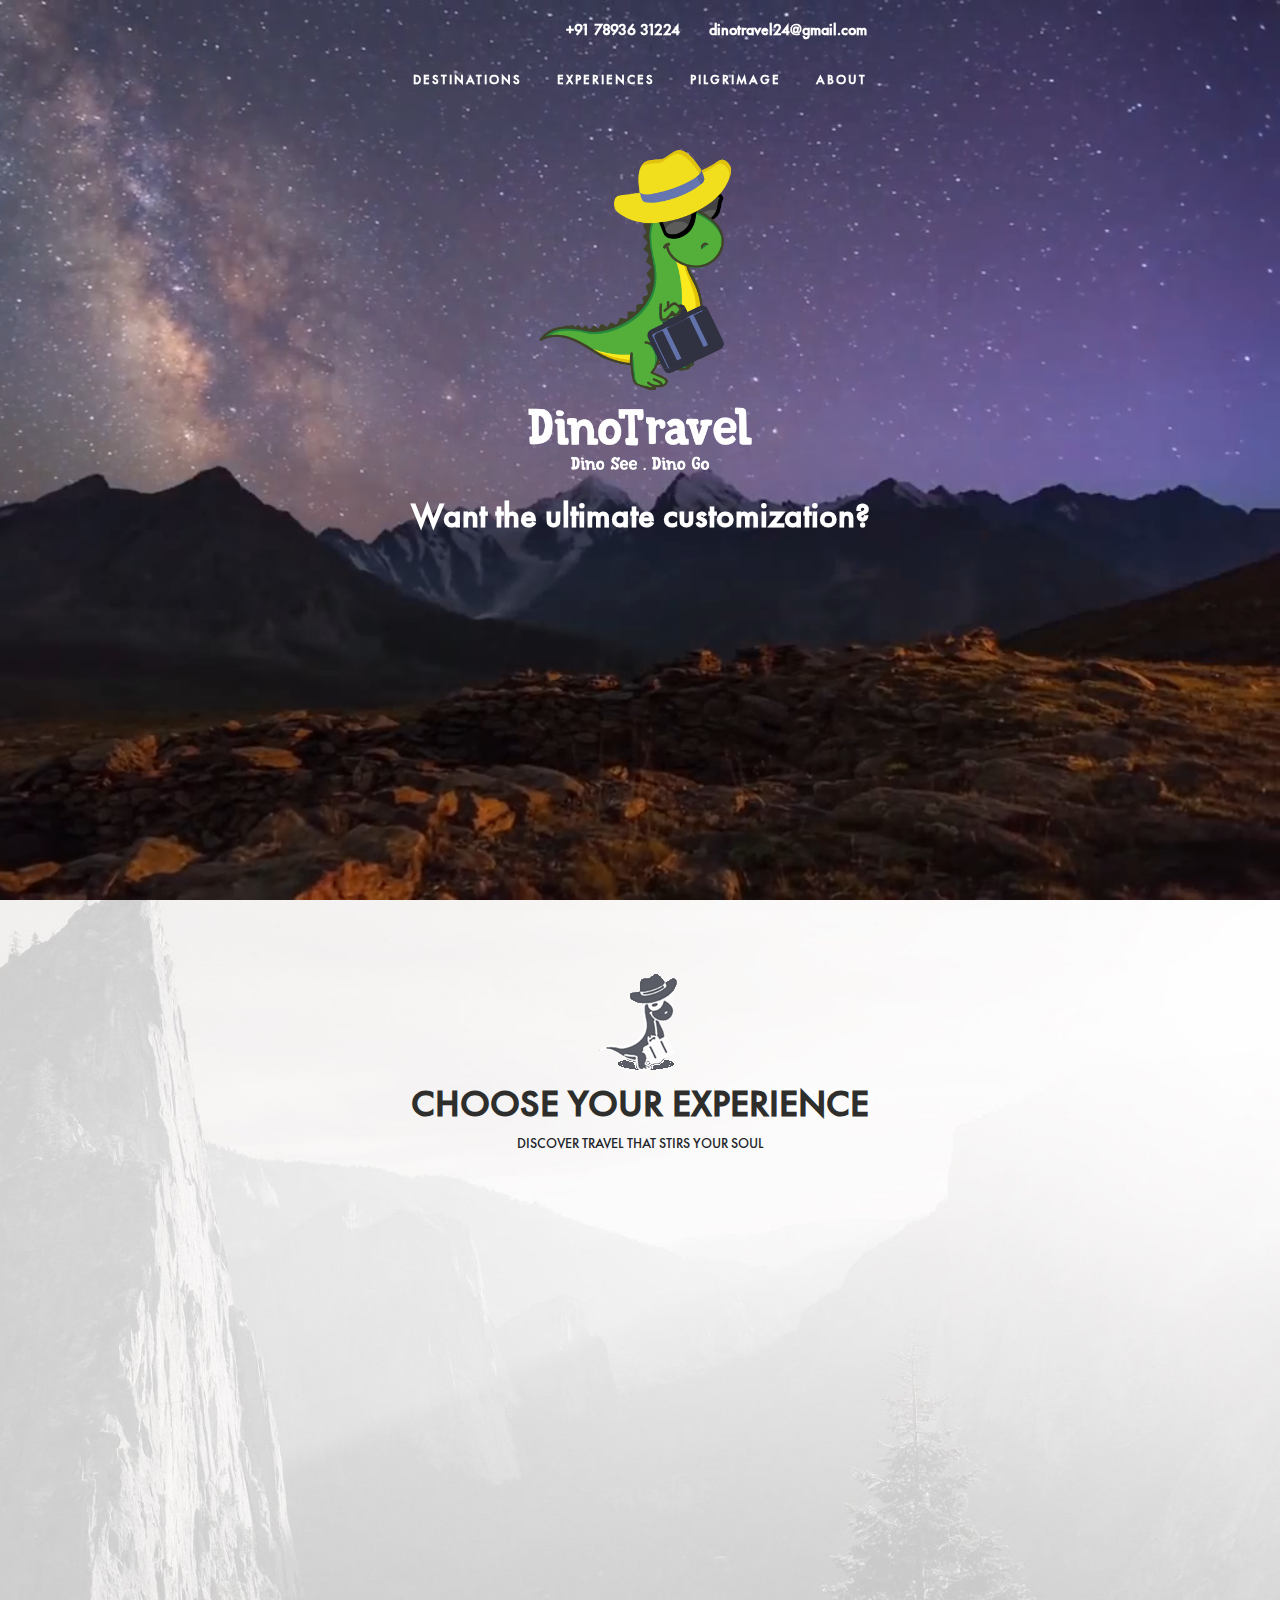
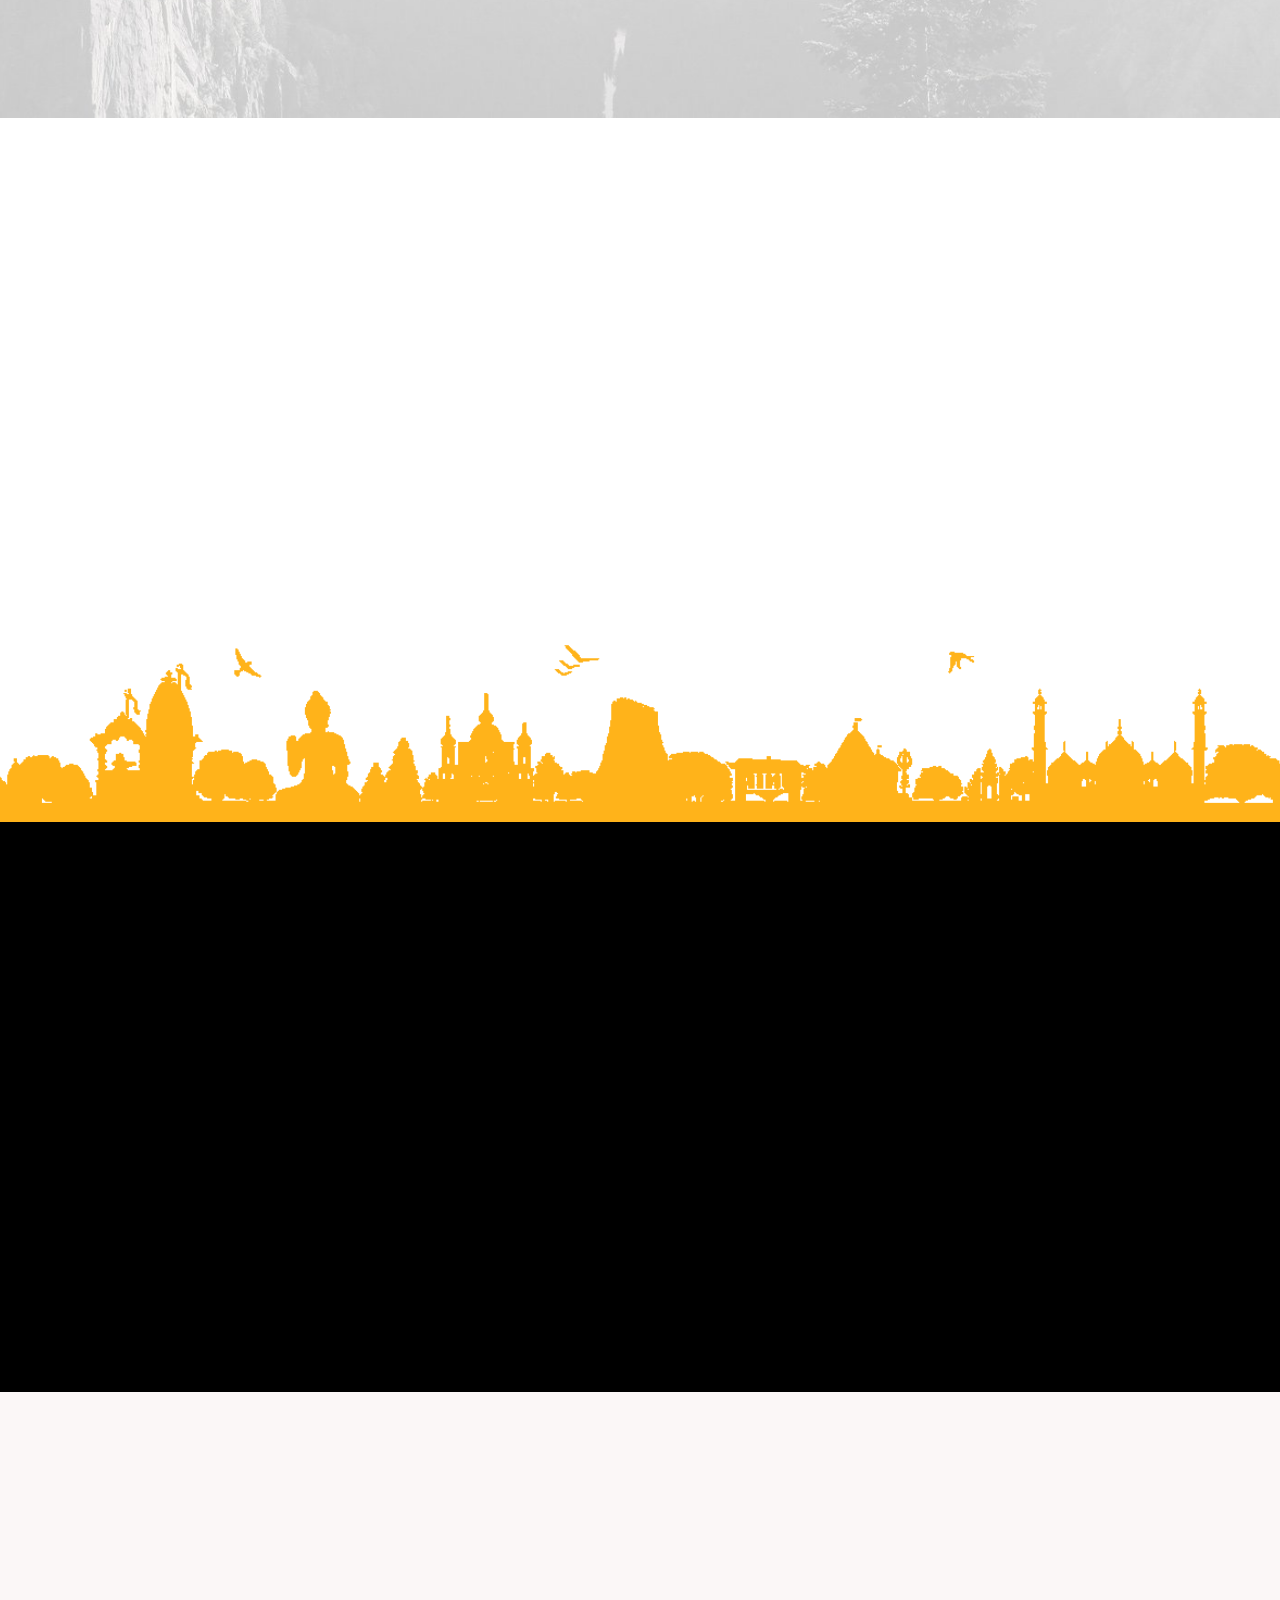
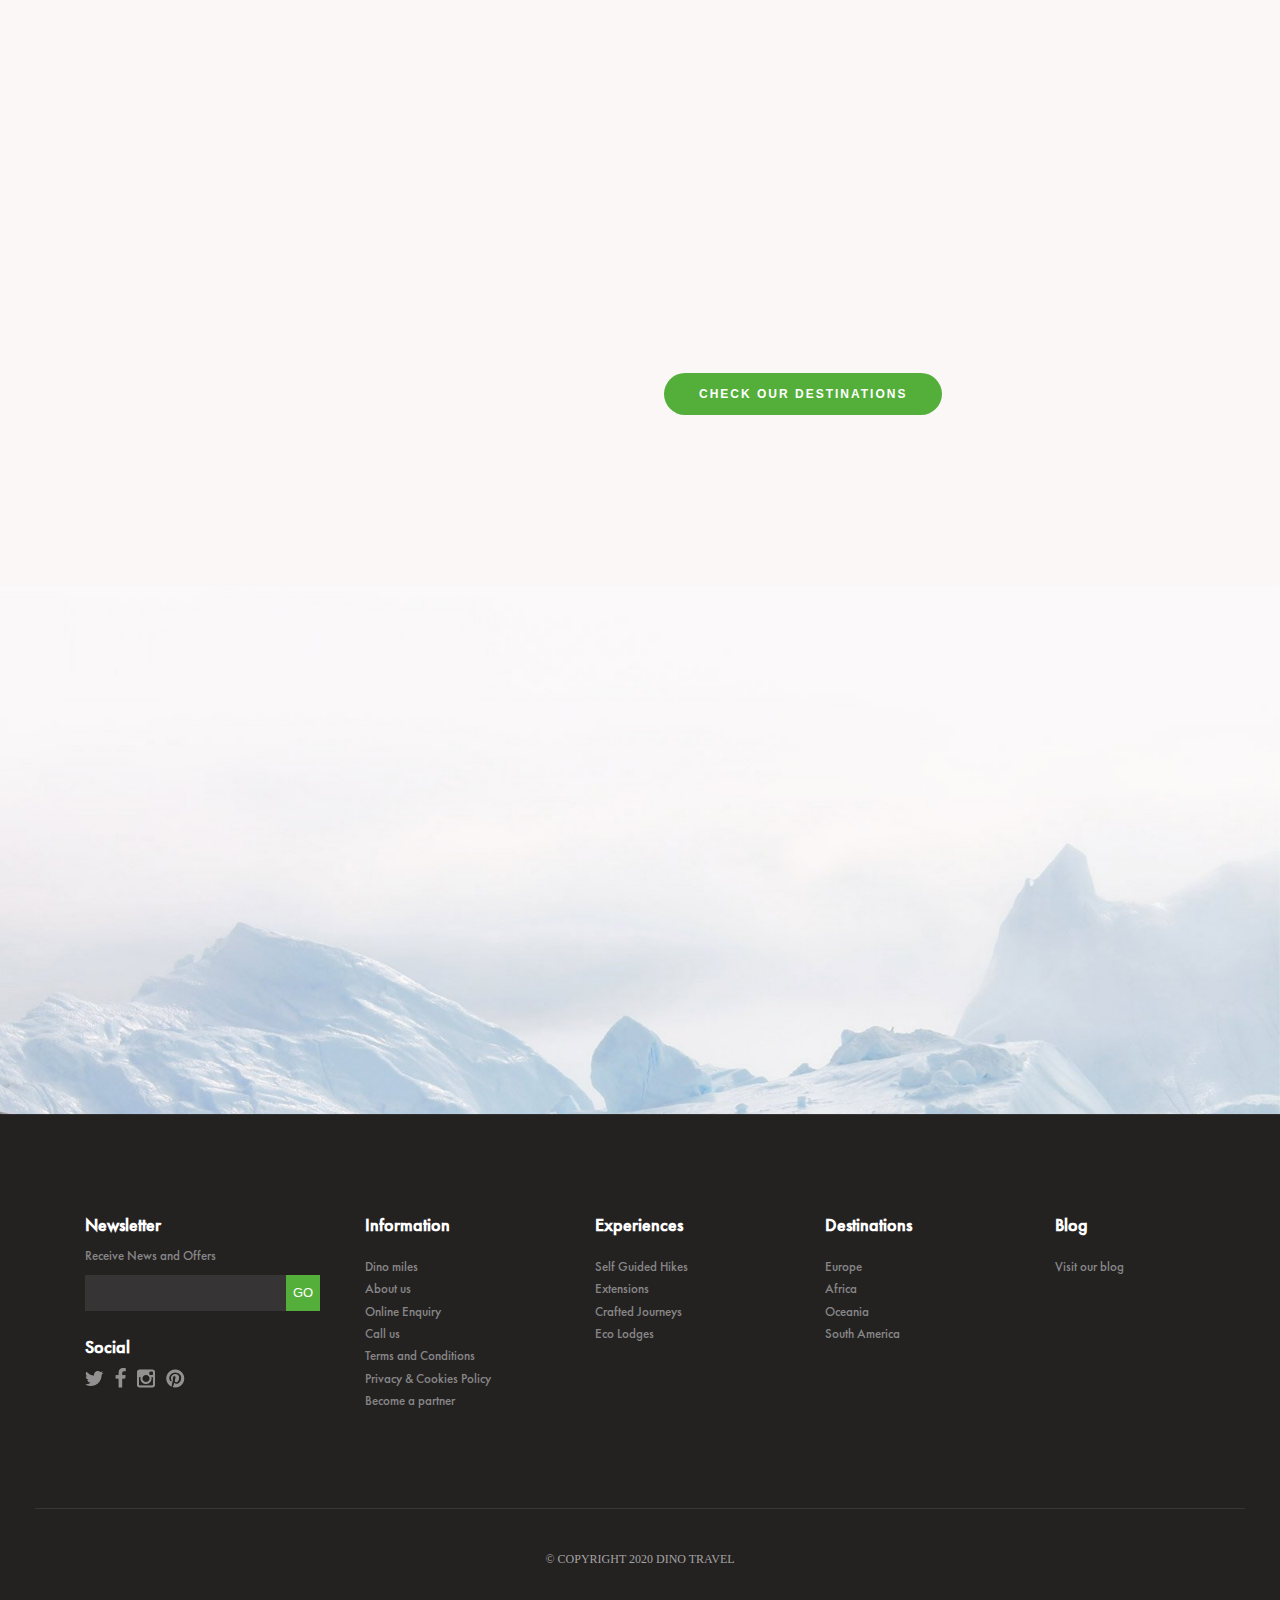
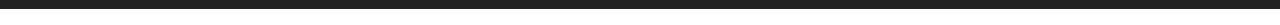
==== commit 6a6e532d: "about page added" ====
--- a/index.html
+++ b/index.html
@@ -23,10 +23,9 @@
 				<nav>
 					<a class="destinations" href="#destination">Destinations</a>
 					<a class="experiences" href="#dino-experience">Experiences</a>
-					<a href="#">Pilgrimage</a>
-					<a href="#">About</a>
+					<a href="#pilgrimage">Pilgrimage</a>
+					<a href="about.html">About</a>
 					<a class="enquire popup is-hidden" data-toggle="modal" href="#InguireModal">Let's Talk! </a>
-
 				</nav>
 			</div>
 		</div>
@@ -72,7 +71,7 @@
 									</div>
 									<div class="dinoContainer">
 										<div class="pygmyStagger" data-aos="fade-right">
-											<div class="button">Discover how it works</div>
+											<div class="button big">Discover how it works</div>
 										</div>
 									</div>
 								</div>
@@ -149,6 +148,26 @@
 					</div>
 				</div>
 				<div class="shadow"></div>
+			</div>
+		</div>
+	</section>
+
+	<section class="pilgrimage" id="pilgrimage">
+		<div class="container">
+			<div class="dinoContainer pb-4">
+				<h2 class="appear" data-aos="fade-up">PILGRIMAGE</h2>
+			</div>
+			<p class="videoTextStagger" data-aos="fade-up">India Pilgrim Tours is a specialized segment of Indian Holiday Pvt. Ltd, offering the best pilgrimage tour packages in
+			India at the most affordable prices! If you are planning your pilgrimage tours in 2020 to Char Dham Yatra, Kailash
+			Mansarovar Yatra, Amarnath Yatra or Vaishno Devi tour then you need not look further.</p>
+			
+			<p class="videoTextStagger" data-aos="fade-up">A plethora of spiritual places in India hold a very strong religious significance and offer an extremely spiritual
+			experience. You can enjoy a holistic retreat by planning spiritual tours in India. We offer both pre-packaged tours as
+			well as customized pilgrimage tour packages in India, Nepal, and Tibet. These meticulously designed tours make your
+			Yatra special and personalized as per your needs.</p>
+			<div class="dinoContainer pt-4" data-aos="fade-up">
+				<a href="destination.html#pilgrimage" class="button big destinationUlStagger">Check our
+					pilgrimage</a>
 			</div>
 		</div>
 	</section>
@@ -691,8 +710,8 @@
                         <a href="/" class="sidenavHome selected" data-sidelink="home">Home</a>
                         <a class="destinations" href="index.html#destination" data-sidelink="destinations">Destinations</a>
                         <a class="experiences" href="index.html#dino-experience" data-sidelink="experiences">Experiences</a>
-                        <a href="#" data-sidelink="pilgrimage">Pilgrimage</a>
-                        <a href="#" data-sidelink="about">About</a>
+                        <a href="index.html#pilgrimage" data-sidelink="pilgrimage">Pilgrimage</a>
+                        <a href="about.html" data-sidelink="about">About</a>
                         <a class="enquire" href="#" data-sidelink="enquire">Let's Talk! </a>
                     </nav>
                     <div class="contact">
--- a/css/style.css
+++ b/css/style.css
@@ -782,8 +782,40 @@
     display: none !important;
 }
 
+.pilgrimage {
+    background: url(../images/pilgrimage-bg.png) no-repeat center center transparent;
+    -webkit-background-size: cover;
+    -moz-background-size: cover;
+    -o-background-size: cover;
+    background-size: cover;
+    padding-top: 74px;
+    padding-bottom: 300px;
+    text-align: center;
+    position: relative;
+    /* z-index: -2; */
+    min-width: 100%;
+    min-height: 100%;
+    width: auto;
+    height: auto;
+}
+
+.pilgrimage h2 {
+    font-size: 38px;
+    color: #2e2e2c;
+    font-weight: 900;
+}
+
+.pilgrimage p {
+    color: #6b6969;
+    line-height: 160%;
+    font-size: 16px;
+    font-family: "futura-pt", sans-serif;
+    font-weight: 400;
+    text-align: left;
+}
+
 .tripsVideo {
-    background: url(../../static/img/home_video_bg.jpg) no-repeat center center transparent;
+    background: url(../images/home_video_bg.jpg) no-repeat center center transparent;
     -webkit-background-size: cover;
     -moz-background-size: cover;
     -o-background-size: cover;
@@ -1087,6 +1119,12 @@
     padding: 0 35px;
 }
 
+.button.big:hover,
+.button.big:active {
+    background-color: #f1df1e;
+    color: #ffffff;
+}
+
 .epicbg {
     background: url(../images/content_bg.png) repeat-x top center transparent;
     padding-top: 0;
@@ -1172,6 +1210,11 @@
 .item-filter-sub-select {
     padding: 8px 16px;
 }
+
+/* select.item-filter-sub-select.disabled {
+    opacity: 0.65;
+    cursor: not-allowed;
+} */
 
 /* packages  */
 .contentInner {
@@ -3522,6 +3565,253 @@
     display: none !important;
 }
 
+/* #aboutTabs.dinotStaggerAppear.tabsContainer .travelTabs .nav-tabs .nav-item {
+    border-right: none;
+    margin: 0 auto;
+} */
+
+#aboutTabs.dinotStaggerAppear.tabsContainer .container.lrlines {
+    text-align: center;
+    padding: 0 15%;
+    border-left: none;
+    border-right: none;
+    line-height: 40px;
+}
+
+#aboutTabs.dinotStaggerAppear.tabsContainer .container.lrlines .nav-item a.nav-link {
+    color: #b4b4b4;
+}
+
+#aboutTabs.dinotStaggerAppear.tabsContainer .container.lrlines .nav-item a.nav-link:hover,
+#aboutTabs.dinotStaggerAppear.tabsContainer .container.lrlines .nav-item a.nav-link.active {
+    color: #53af3a;
+}
+
+/* #aboutTabs.dinotStaggerAppear.tabsContainer .container.lrlines .nav-item:hover a.nav-link:after,
+#aboutTabs.dinotStaggerAppear.tabsContainer .container.lrlines .nav-item.active a.nav-link:after {
+    left: 20%;
+    right: 70%;
+}
+
+#aboutTabs.dinotStaggerAppear.tabsContainer .container.lrlines .nav-item a.nav-link:after {
+    position: absolute;
+    content: '';
+    display: block;
+    height: 3px;
+    left: 50%;
+    right: 50%;
+    bottom: -2px;
+    background: #d5d5d5;
+    -webkit-transition: all 200ms ease-out;
+    -moz-transition: all 200ms ease-out;
+    -ms-transition: all 200ms ease-out;
+    -o-transition: all 200ms ease-out;
+    transition: all 200ms ease-out;
+} */
+
+#aboutTabs.dinotStaggerAppear.tabsContainer .ourstory .image {
+    position: absolute;
+    top: 0;
+    left: 0;
+    width: 100%;
+    bottom: 0;
+    background: url(../images/spirit_image_01.jpg) no-repeat center center transparent;
+    -webkit-background-size: cover;
+    -moz-background-size: cover;
+    -o-background-size: cover;
+    background-size: cover;
+}
+
+#aboutTabs.dinotStaggerAppear.tabsContainer .ourstory .text {
+    line-height: 512px;
+    background: url(../images/spirit_bg_01.jpg) no-repeat center center transparent;
+    -webkit-background-size: cover;
+    -moz-background-size: cover;
+    -o-background-size: cover;
+    background-size: cover;
+    overflow: hidden;
+}
+
+#aboutTabs.dinotStaggerAppear.tabsContainer .ourstory .text .middle,
+#aboutTabs.dinotStaggerAppear.tabsContainer .ourvalues .text .middle,
+#aboutTabs.dinotStaggerAppear.tabsContainer .ourtravelers .text .middle {
+    display: inline-block;
+    width: 100%;
+    vertical-align: middle;
+    line-height: normal;
+    padding: 20px 20px 20px 10.5%;
+    max-width: 610px;
+    -webkit-box-sizing: border-box;
+    -moz-box-sizing: border-box;
+    box-sizing: border-box;
+}
+
+#aboutTabs.dinotStaggerAppear.tabsContainer .ourstory .text h2,
+#aboutTabs.dinotStaggerAppear.tabsContainer .ourvalues .text h2,
+#aboutTabs.dinotStaggerAppear.tabsContainer .ourtravelers .text h2 {
+    font-size: 56px;
+    font-weight: 900;
+    color: #080d0e;
+    text-transform: none;
+}
+
+#aboutTabs.dinotStaggerAppear.tabsContainer .ourstory .text h3,
+#aboutTabs.dinotStaggerAppear.tabsContainer .ourvalues .text h3,
+#aboutTabs.dinotStaggerAppear.tabsContainer .ourtravelers .text h3 {
+    font-weight: 400;
+    font-size: 28px;
+    color: #b18857;
+    text-align: left;
+    font-style: italic;
+    text-transform: none;
+    letter-spacing: 10px;
+    margin-top: 0;
+    margin-bottom: 20px;
+}
+
+#aboutTabs.dinotStaggerAppear.tabsContainer .ourstory .text h3:before,
+#aboutTabs.dinotStaggerAppear.tabsContainer .ourvalues .text h3:before,
+#aboutTabs.dinotStaggerAppear.tabsContainer .ourtravelers .text h3:before {
+    content: '';
+    background: url(../images/sprite.png) no-repeat top left transparent;
+    display: inline-block;
+    zoom: 1;
+    background-position: 0 -92px;
+    width: 81px;
+    height: 7px;
+    text-indent: -6000px;
+    text-align: left;
+    display: block;
+    margin-bottom: 10px;
+}
+
+#aboutTabs.dinotStaggerAppear.tabsContainer .ourstory .text p,
+#aboutTabs.dinotStaggerAppear.tabsContainer .ourvalues .text p,
+#aboutTabs.dinotStaggerAppear.tabsContainer .ourtravelers .text p {
+    line-height: 160%;
+}
+
+#aboutTabs.dinotStaggerAppear.tabsContainer .ourvalues .image {
+    position: absolute;
+    top: 0;
+    left: 0;
+    width: 100%;
+    bottom: 0;
+    background: url(../images/spirit_image_02.jpg) no-repeat center center transparent;
+    -webkit-background-size: cover;
+    -moz-background-size: cover;
+    -o-background-size: cover;
+    background-size: cover;
+}
+
+#aboutTabs.dinotStaggerAppear.tabsContainer .ourvalues .text {
+    line-height: 512px;
+    background: url(../images/spirit_bg_02.jpg) no-repeat center center transparent;
+    -webkit-background-size: cover;
+    -moz-background-size: cover;
+    -o-background-size: cover;
+    background-size: cover;
+}
+
+#aboutTabs.dinotStaggerAppear.tabsContainer .ourtravelers .image {
+    position: absolute;
+    top: 0;
+    left: 0;
+    width: 100%;
+    bottom: 0;
+    background: url(../images/spirit_image_03.jpg) no-repeat center center transparent;
+    -webkit-background-size: cover;
+    -moz-background-size: cover;
+    -o-background-size: cover;
+    background-size: cover;
+}
+
+#aboutTabs.dinotStaggerAppear.tabsContainer .ourtravelers .text {
+    line-height: 512px;
+    background: url(../images/spirit_bg_03.jpg) no-repeat center center transparent;
+    -webkit-background-size: cover;
+    -moz-background-size: cover;
+    -o-background-size: cover;
+    background-size: cover;
+}
+
+#aboutTabs.dinotStaggerAppear.tabsContainer .ouroffers {
+    background: #fbf9fa
+}
+
+#aboutTabs.dinotStaggerAppear.tabsContainer .ouroffers h2 {
+    font-size: 56px;
+    text-align: center;
+    color: #080d0e;
+    text-transform: none;
+    padding-top: 90px;
+    margin-bottom: 70px;
+}
+
+#aboutTabs.dinotStaggerAppear.tabsContainer .ouroffers h2:after {
+    content: '';
+    background: url(../images/sprite.png) no-repeat top left transparent;
+    display: inline-block;
+    zoom: 1;
+    background-position: 0 -92px;
+    width: 81px;
+    height: 7px;
+    text-indent: -6000px;
+    text-align: left;
+    display: block;
+    margin: 0 auto;
+    margin-top: 10px;
+}
+
+#aboutTabs.dinotStaggerAppear.tabsContainer .ouroffers .pricing {
+    max-width: 770px;
+    margin: 0 auto;
+    position: relative;
+}
+
+#aboutTabs.dinotStaggerAppear.tabsContainer .ouroffers .pricing .appearContainer:first-child {
+    margin-top: 0;
+}
+
+#aboutTabs.dinotStaggerAppear.tabsContainer .ouroffers .pricing .item {
+    padding-left: 80px;
+    position: relative;
+}
+
+#aboutTabs.dinotStaggerAppear.tabsContainer .ouroffers .pricing .item .pix.adjustment {
+    background-position: -208px -525px;
+}
+
+#aboutTabs.dinotStaggerAppear.tabsContainer .ouroffers .pricing .item .pix {
+    background: url(../images/sprite.png) no-repeat top left transparent;
+    display: inline-block;
+    zoom: 1;
+    background-position: -143px -525px;
+    width: 55px;
+    height: 55px;
+    text-indent: -6000px;
+    text-align: left;
+    position: absolute;
+    top: 0;
+    left: 0;
+}
+
+#aboutTabs.dinotStaggerAppear.tabsContainer .ouroffers .pricing .item h3 {
+    font-size: 28px;
+    font-weight: 400;
+    font-style: italic;
+    color: #080d0e;
+    letter-spacing: 4px;
+    text-transform: none;
+    padding-top: 7px;
+    margin-bottom: 20px;
+}
+
+#aboutTabs.dinotStaggerAppear.tabsContainer .ouroffers .pricing .item p {
+    line-height: 170%;
+}
+
+
 
 /**Media Queries**/
 @media only screen and (max-width: 1199px) {
@@ -3901,4 +4191,12 @@
         margin-left: 0;
         text-align: left;
     }
+
+    #aboutTabs.dinotStaggerAppear.tabsContainer .ourstory .image,
+    #aboutTabs.dinotStaggerAppear.tabsContainer .ourvalues .image,
+    #aboutTabs.dinotStaggerAppear.tabsContainer .ourtravelers .image {
+        position: relative;
+        min-height: 300px;
+    }
+
 }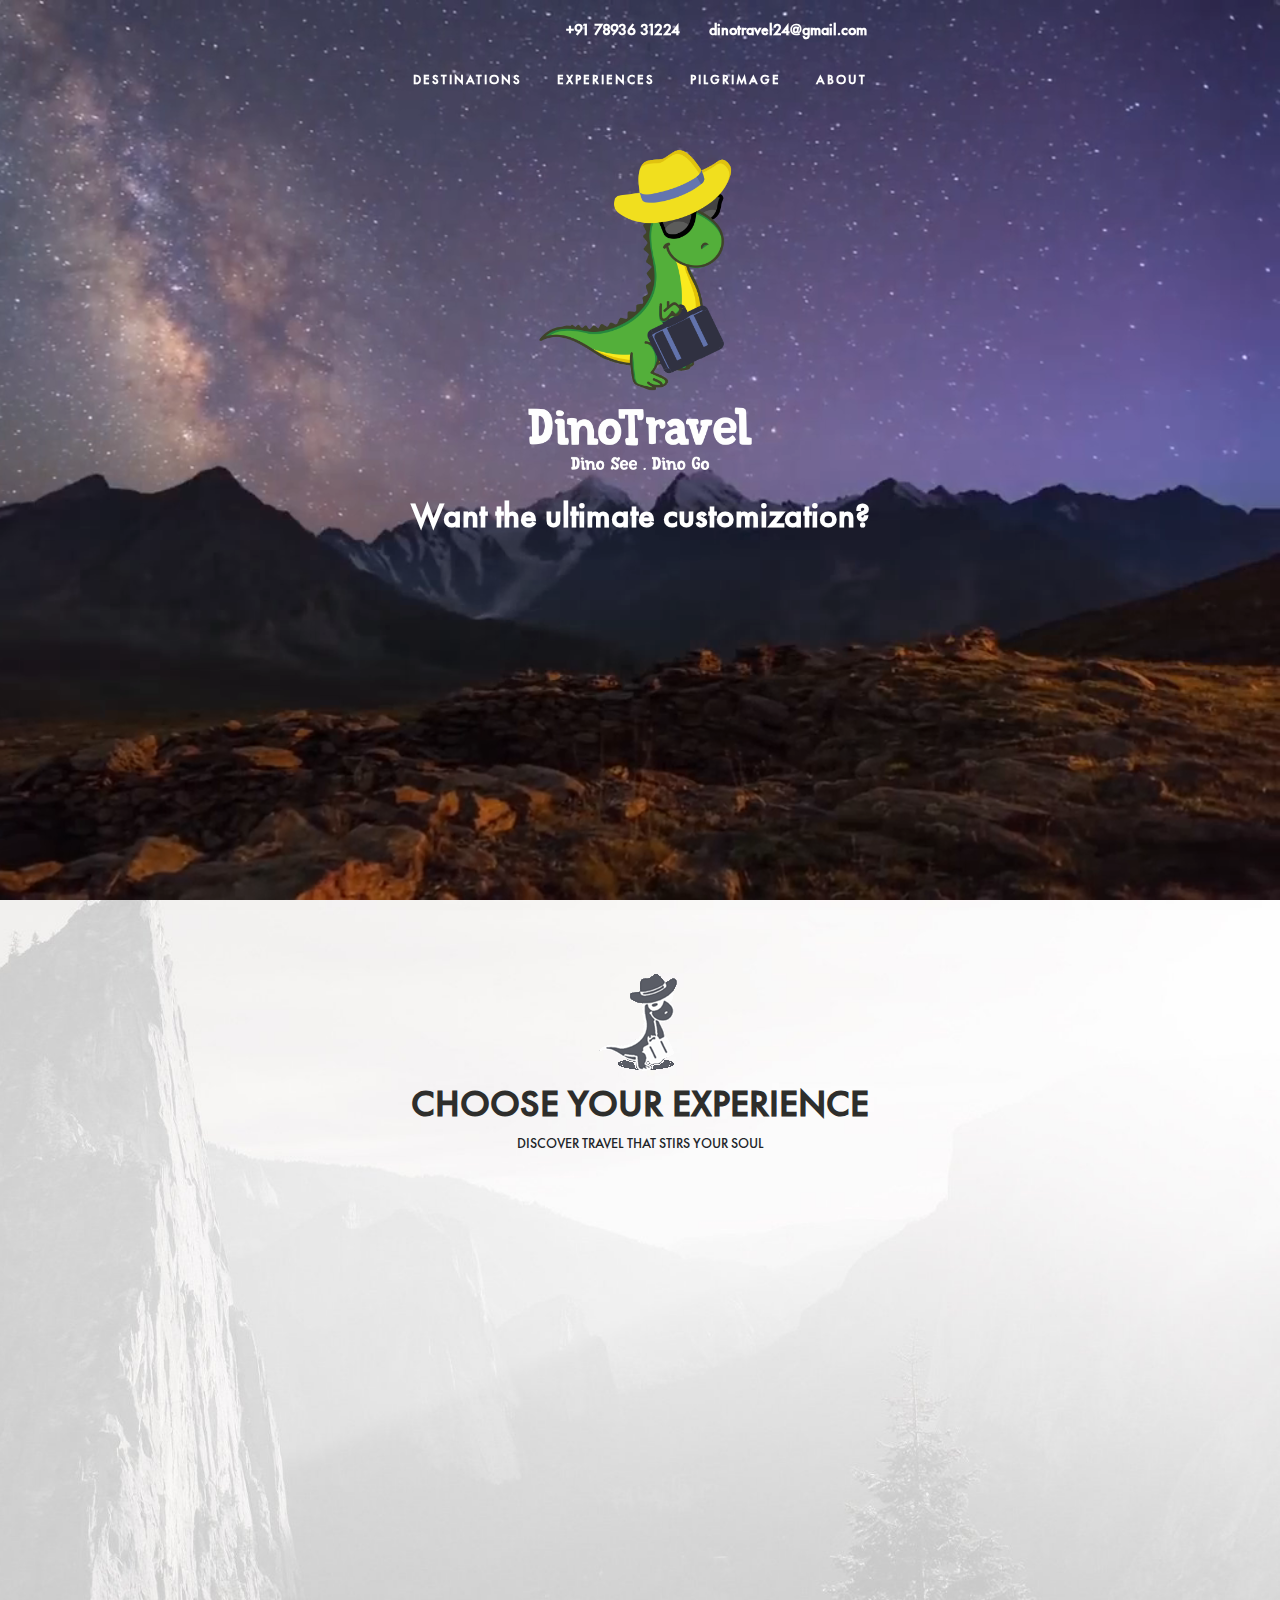
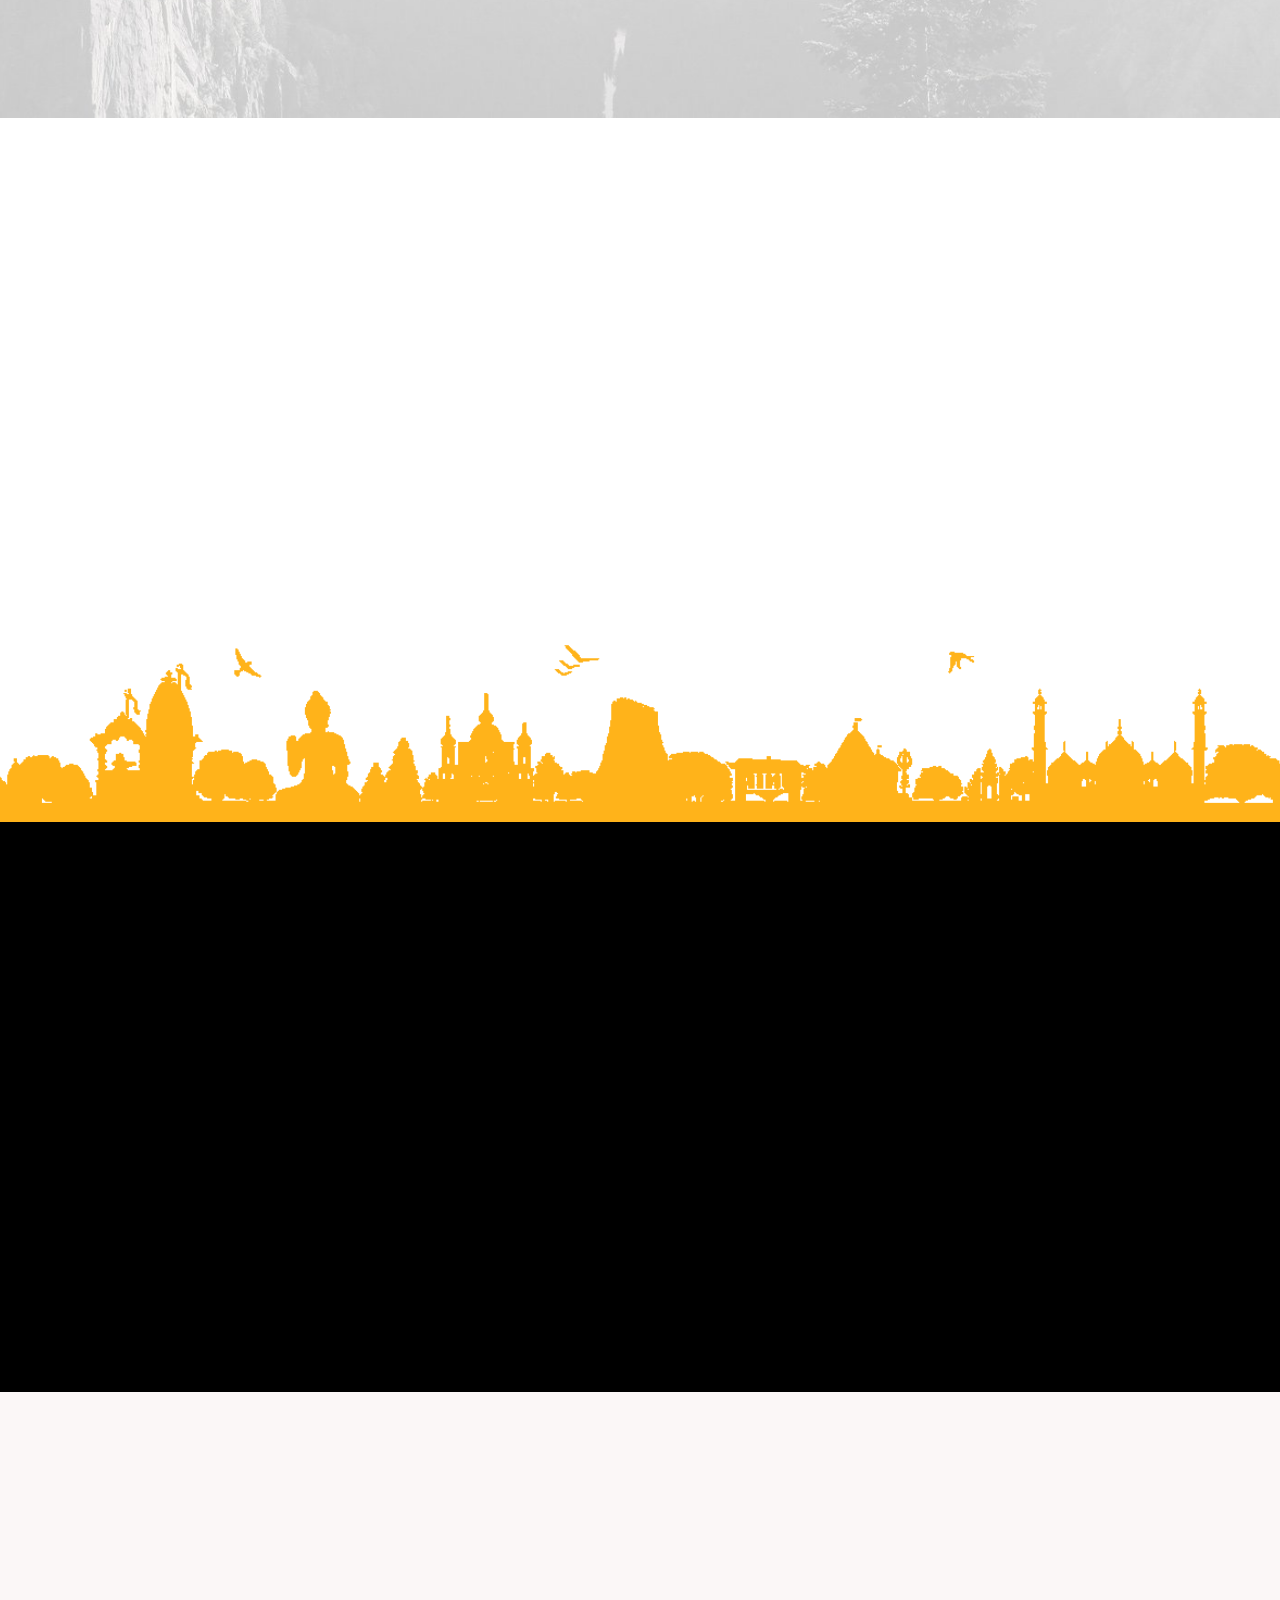
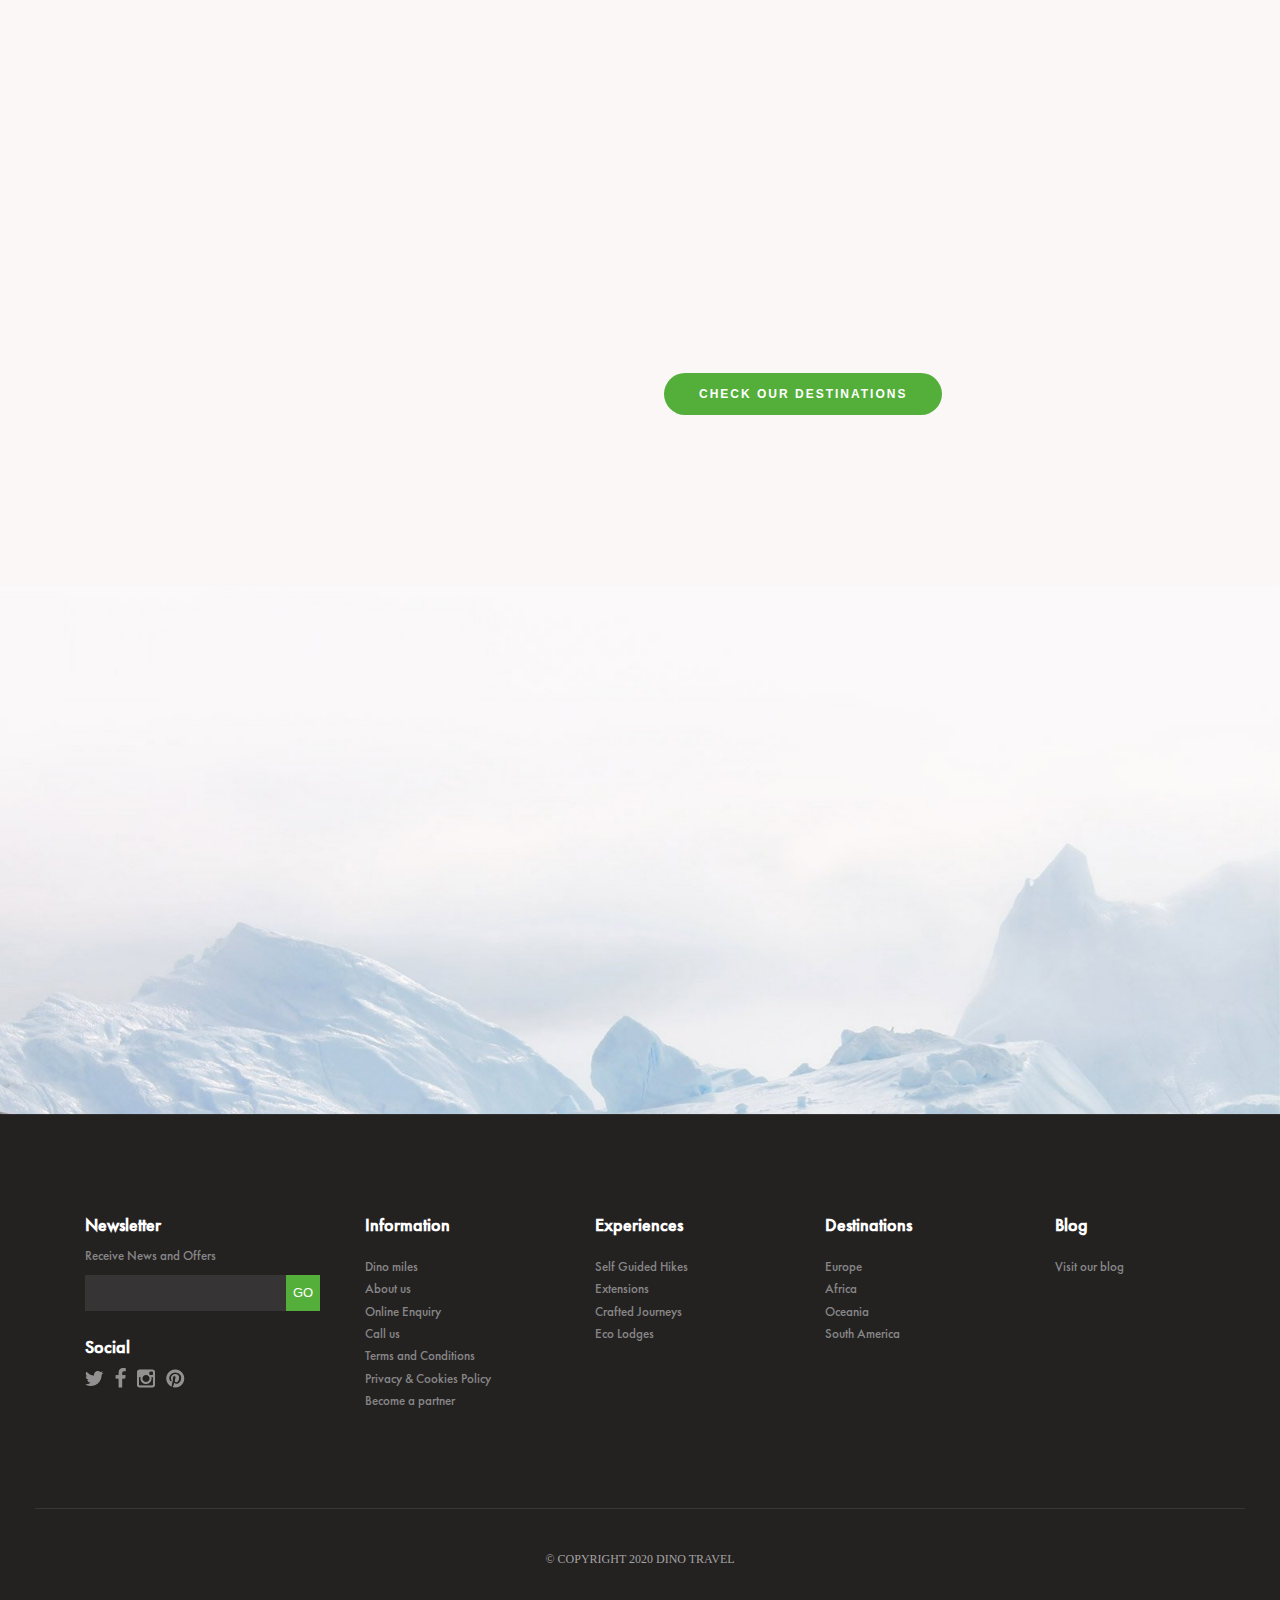
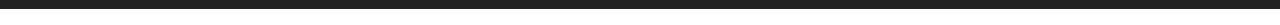
==== commit f4cd8434: "wip" ====
--- a/index.html
+++ b/index.html
@@ -99,7 +99,7 @@
 							</div>
 						</div>
 						<div class="col-md-6 col-sm-6 p-0">
-							<div class="padbp" data-aos="zoom-in-up">
+							<div class="padtp" data-aos="zoom-in-up">
 								<a href="destination.html#europe" class="mileslink">
 									<div class="epic bgcss">
 										<div class="overlay"></div>
@@ -131,7 +131,7 @@
 							</div>
 						</div>
 						<div class="col-md-6 col-sm-6 p-0">
-							<div class="padbp" data-aos="zoom-in-up">
+							<div class="padtp" data-aos="zoom-in-up">
 								<a href="destination.html#international" class="mileslink">
 									<div class="epic bgcss">
 										<div class="overlay"></div>
@@ -235,22 +235,22 @@
 						<ul class="appear" data-aos="fade-right">
 							<li>
 								<div class="dinoContainer">
-									<a class="destinationUlStagger" href="destination.html#europe">Europe <span>(9)</span></a>
+									<a class="destinationUlStagger" href="destination.html#europe">Europe <span class="europe">(9)</span></a>
 								</div>
 							</li>
 							<li>
 								<div class="dinoContainer">
-									<a class="destinationUlStagger" href="destination.html#india">India <span>(4)</span></a>
+									<a class="destinationUlStagger" href="destination.html#india">India <span class="india"></span></a>
 								</div>
 							</li>
 							<li>
 								<div class="dinoContainer">
-									<a class="destinationUlStagger" href="destination.html#asia">Asia <span>(1)</span></a>
+									<a class="destinationUlStagger" href="destination.html#asia">Asia <span class="asia">(1)</span></a>
 								</div>
 							</li>
 							<li>
 								<div class="dinoContainer">
-									<a class="destinationUlStagger" href="destination.html#international">Middle East <span>(21)</span></a>
+									<a class="destinationUlStagger" href="destination.html#international">Middle East <span class="international">(21)</span></a>
 								</div>
 							</li>
 						</ul>
@@ -632,13 +632,13 @@
                                                 <div class="row">
                                                     <div class="col-lg-6 col-md-6 col-sm-6"
                                                         style="padding-bottom: 10px;">
-                                                        <input class="form-control" id="datepickerstart"
+                                                        <input class="form-control datepickerstart"
                                                             name="startdate" placeholder="Select start date" required
                                                             autofocus />
                                                     </div>
                                                     <div class="col-lg-6 col-md-6 col-sm-6"
                                                         style="padding-bottom: 10px;">
-                                                        <input class="form-control" id="datepickerend" name="enddate"
+                                                        <input class="form-control datepickerend" name="enddate"
                                                             placeholder="Select end date" required autofocus />
                                                     </div>
                                                 </div>
@@ -707,12 +707,12 @@
                 <div class="right middleParent">
                     <div class="close">Close</div>
                     <nav class="">
-                        <a href="/" class="sidenavHome selected" data-sidelink="home">Home</a>
-                        <a class="destinations" href="index.html#destination" data-sidelink="destinations">Destinations</a>
-                        <a class="experiences" href="index.html#dino-experience" data-sidelink="experiences">Experiences</a>
-                        <a href="index.html#pilgrimage" data-sidelink="pilgrimage">Pilgrimage</a>
-                        <a href="about.html" data-sidelink="about">About</a>
-                        <a class="enquire" href="#" data-sidelink="enquire">Let's Talk! </a>
+						<a href="/" class="nav-link active" data-sidelink="home">Home</a>
+						<a class="nav-link" href="index.html#destination" data-sidelink="destinations">Destinations</a>
+						<a class="nav-link" href="index.html#dino-experience" data-sidelink="experiences">Experiences</a>
+						<a class="nav-link" href="index.html#pilgrimage" data-sidelink="pilgrimage">Pilgrimage</a>
+						<a class="nav-link" href="about.html" data-sidelink="about">About</a>
+                        <a class="nav-link enquire" data-toggle="modal" href="#InguireModal" data-sidelink="enquire">Let's Talk! </a>
                     </nav>
                     <div class="contact">
                         <a href="tel:+917893631224" class="tel">+91 78936 31224</a>
@@ -724,13 +724,146 @@
             </div>
 	<!-- 2nd navbar end-->
 
+<!-- The Modal -->
+<div class="modal fade" id="InguireModal">
+	<div class="modal-dialog modal-lg">
+		<div class="modal-content">
+
+			<!-- Modal Header -->
+			<div class="modal-header">
+				<h4 class="modal-title">Let's Talk!</h4>
+				<button type="button" class="close" data-dismiss="modal">&times;</button>
+			</div>
+
+			<!-- Modal body -->
+			<div class="modal-body">
+				<form class="inguireForm">
+					<div class="row">
+						<div class="col-lg-6 col-md-6 col-sm-6" style="padding-bottom: 10px;">
+							<input class="form-control" name="firstname" placeholder="Firstname" type="text" required
+								autofocus />
+						</div>
+						<div class="col-lg-6 col-md-6 col-sm-6" style="padding-bottom: 10px;">
+							<input class="form-control" name="lastname" placeholder="Lastname" type="text" required />
+						</div>
+					</div>
+					<div class="row">
+						<div class="col-lg-12 col-md-12 col-sm-12" style="padding-bottom: 10px;">
+							<input class="form-control" name="email" placeholder="E-mail" type="text" required />
+						</div>
+					</div>
+					<div class="row">
+						<div class="col-lg-12 col-md-12 col-sm-12" style="padding-bottom: 10px;">
+							<select class="form-control" id="sel1">
+								<option>I would like to:</option>
+								<option>I have a general question</option>
+								<option>I would like a detailed quotation for a specific journey</option>
+								<option>Set up a consultation for a "From Scratch" Journey</option>
+							</select>
+						</div>
+					</div>
+					<div class="row">
+						<div class="col-lg-12 col-md-12 col-sm-12" style="padding-bottom: 10px;">
+							<select class="form-control" id="sel1">
+								<option>Select a journey</option>
+								<option>W-Trek from West to East: See the Towers at Sunrise</option>
+								<option>Tour du Mont Blanc - Self Guided</option>
+								<option>W-Trek East to West - in comfort and style</option>
+								<option>The Great Self Guided Treks of Patagonia - W-Trek and El Chaltén</option>
+								<option>From Scratch South African Adventure</option>
+								<option>Adventurous Argentina</option>
+								<option>Tour du Mont Blanc - Privately Guided with Glacier hiking</option>
+								<option>Secrets of the Bolivian Altiplano</option>
+								<option>Refugio Ecologico Caiman</option>
+								<option>Sukau Rainforest Lodge</option>
+								<option>Skorpios Cruises Patagonia - Chonos Route</option>
+								<option>Endangered wildlife of Borneo</option>
+								<option>Explora Patagonia</option>
+								<option>The Lodge at Chaa Creek</option>
+								<option>The Uchupiamonas at Chalalan</option>
+								<option>Awasi Atacama</option>
+								<option>Multi-Sport adventure near Mont Blanc</option>
+								<option>Campi Ya Kanzi</option>
+								<option>Fazenda Barranco Alto</option>
+								<option>Remota Lodge</option>
+								<option>Eco Camp Patagonia</option>
+								<option>Kichwa Añangu</option>
+								<option>Explorer's Inn Tambopata Ecolodge</option>
+								<option>Kapawi Eco Lodge and Reserve</option>
+								<option>The Highlands</option>
+								<option>11 Day Safari in Tanzania: The Western Circuit</option>
+								<option>Self Guided W-Trek and Multi-Sport Adventure in Patagonia</option>
+								<option>Camino de Santiago Self Guided - 14 nights</option>
+								<option>The Haute Route - Self-Guided Tour</option>
+								<option>The West Highland Way</option>
+							</select>
+						</div>
+					</div>
+					<div class="row">
+						<div class="col-lg-6 col-md-6 col-sm-6" style="padding-bottom: 10px;">
+							<input class="form-control datepickerstart" name="startdate" placeholder="Select start date"
+								required autofocus />
+						</div>
+						<div class="col-lg-6 col-md-6 col-sm-6" style="padding-bottom: 10px;">
+							<input class="form-control datepickerend" name="enddate" placeholder="Select end date"
+								required autofocus />
+						</div>
+					</div>
+					<div class="row">
+						<div class="col-lg-12 col-md-12 col-sm-12" style="padding-bottom: 10px;">
+							<input class="form-control" name="quantity" placeholder="Number of people?" type="text"
+								required />
+						</div>
+					</div>
+					<div class="row">
+						<div class="col-lg-12 col-md-12 col-sm-12" style="padding-bottom: 10px;">
+							<textarea class="form-control" name="message" placeholder="Your message" rows="4"
+								required></textarea>
+						</div>
+					</div>
+					<div class="row">
+						<div class="col-lg-6 col-md-6 col-sm-6 services" style="padding-bottom: 10px;">
+							<div>
+								<span></span>
+								<strong>More Service:</strong> 24 hours a day while you travel
+							</div>
+						</div>
+						<div class="col-lg-6 col-md-6 col-sm-6 services" style="padding-bottom: 10px;">
+							<div>
+								<span></span>
+								<strong>More Trust:</strong> price transparency and never lose your deposit
+							</div>
+						</div>
+					</div>
+					<div class="row">
+						<div class="col-lg-6 col-md-6 col-sm-6 services" style="padding-bottom: 10px;">
+							<div>
+								<span></span>
+								<strong>More Expertise:</strong> 40 countries and counting
+							</div>
+						</div>
+						<div class="col-lg-6 col-md-6 col-sm-6 services" style="padding-bottom: 10px;">
+							<div style="display: inline-block;">
+								<span></span>
+								<strong>More Customization:</strong> Pygmy Itineraries are completely customizable
+							</div>
+						</div>
+					</div>
+					<button type="submit" class="button big">Submit</button>
+				</form>
+			</div>
+		</div>
+	</div>
+</div>
+
 	<script src="js/jquery.min.js"></script>
 	<script src="js/popper.min.js"></script>
 	<script src="js/bootstrap.min.js"></script>
 	<script src="js/aos.js"></script>
+	<script src="js/gijgo.min.js"></script>
 	<script src="js/3dmouse.js"></script>
+	<script src="js/getcount.js"></script>
 	<script src="js/custom.js"></script>
-
 </body>
 
 </html>--- a/css/style.css
+++ b/css/style.css
@@ -1144,6 +1144,10 @@
     margin-top: 66px;
 }
 
+.epicbg .travels.dinoTravelAppear .item-display .item {
+    display: inline;
+}
+
 .epicbg .experienceDetails .top .sprite.epic-journey {
     background: url(../images/epic-journey.png) no-repeat 0px 0px transparent;
 }
@@ -2304,7 +2308,7 @@
 }
 
 .menuFullScreen.menuNone {
-    display: none;
+    display: none !important;
 }
 
 .menuFullScreen .right .close {
@@ -2349,9 +2353,10 @@
     width: 100%;
     vertical-align: middle;
     line-height: normal;
-}
-
-.menuFullScreen .right nav a.selected {
+    padding-top: 15%;
+}
+
+.menuFullScreen .right nav a.active {
     color: #53af3a;
     cursor: default;
 }
@@ -2363,7 +2368,7 @@
     text-transform: uppercase;
     font-size: 18px;
     display: block;
-    line-height: 40px;
+    line-height: 20px;
     -webkit-backface-visibility: hidden;
     backface-visibility: hidden;
     -webkit-transform: translate3d(0, 0, 0);
@@ -3169,6 +3174,11 @@
     display: block;
     padding: 2px;
     overflow: hidden;
+}
+
+.epicbg .nav-link.mileslink.subitem {
+    display: inline-block;
+    width: 33.1%;
 }
 
 .talkToAdventurer {
@@ -3894,8 +3904,9 @@
 }
 
 @media only screen and (max-width: 1024px) {
-    .miles-right .text {
-        /* padding: 0 19%; */
+    .epicbg .nav-link.mileslink.subitem {
+        display: inline-block;
+        width: 32.9%;
     }
 }
 
@@ -3961,7 +3972,7 @@
 @media (max-height: 560px) {
     html .menuFullScreen .right nav a {
         font-size: 16px;
-        line-height: 28px;
+        line-height: 16px;
     }
 }
 
@@ -4040,6 +4051,7 @@
     .fullHeight .middle {
         margin: 15%;
     }
+
 }
 
 @media only screen and (orientation: landscape) and (max-width:767px) {
@@ -4199,4 +4211,24 @@
         min-height: 300px;
     }
 
+    .epicbg .nav-link.mileslink.subitem {
+        display: inline-block;
+        width: 49%;
+    }
+
+    .epicbg .nav-link.mileslink.subitem .text {
+        line-height: 10;
+    }
+
+    .epicbg .nav-link.mileslink.subitem .middle {
+        display: inline-block;
+        padding: 0;
+    }
+
+    .epicbg .nav-link.mileslink.subitem .middle h2 {
+        font-size: 11px;
+        font-weight: 600;
+        word-break: break-word;
+    }
+
 }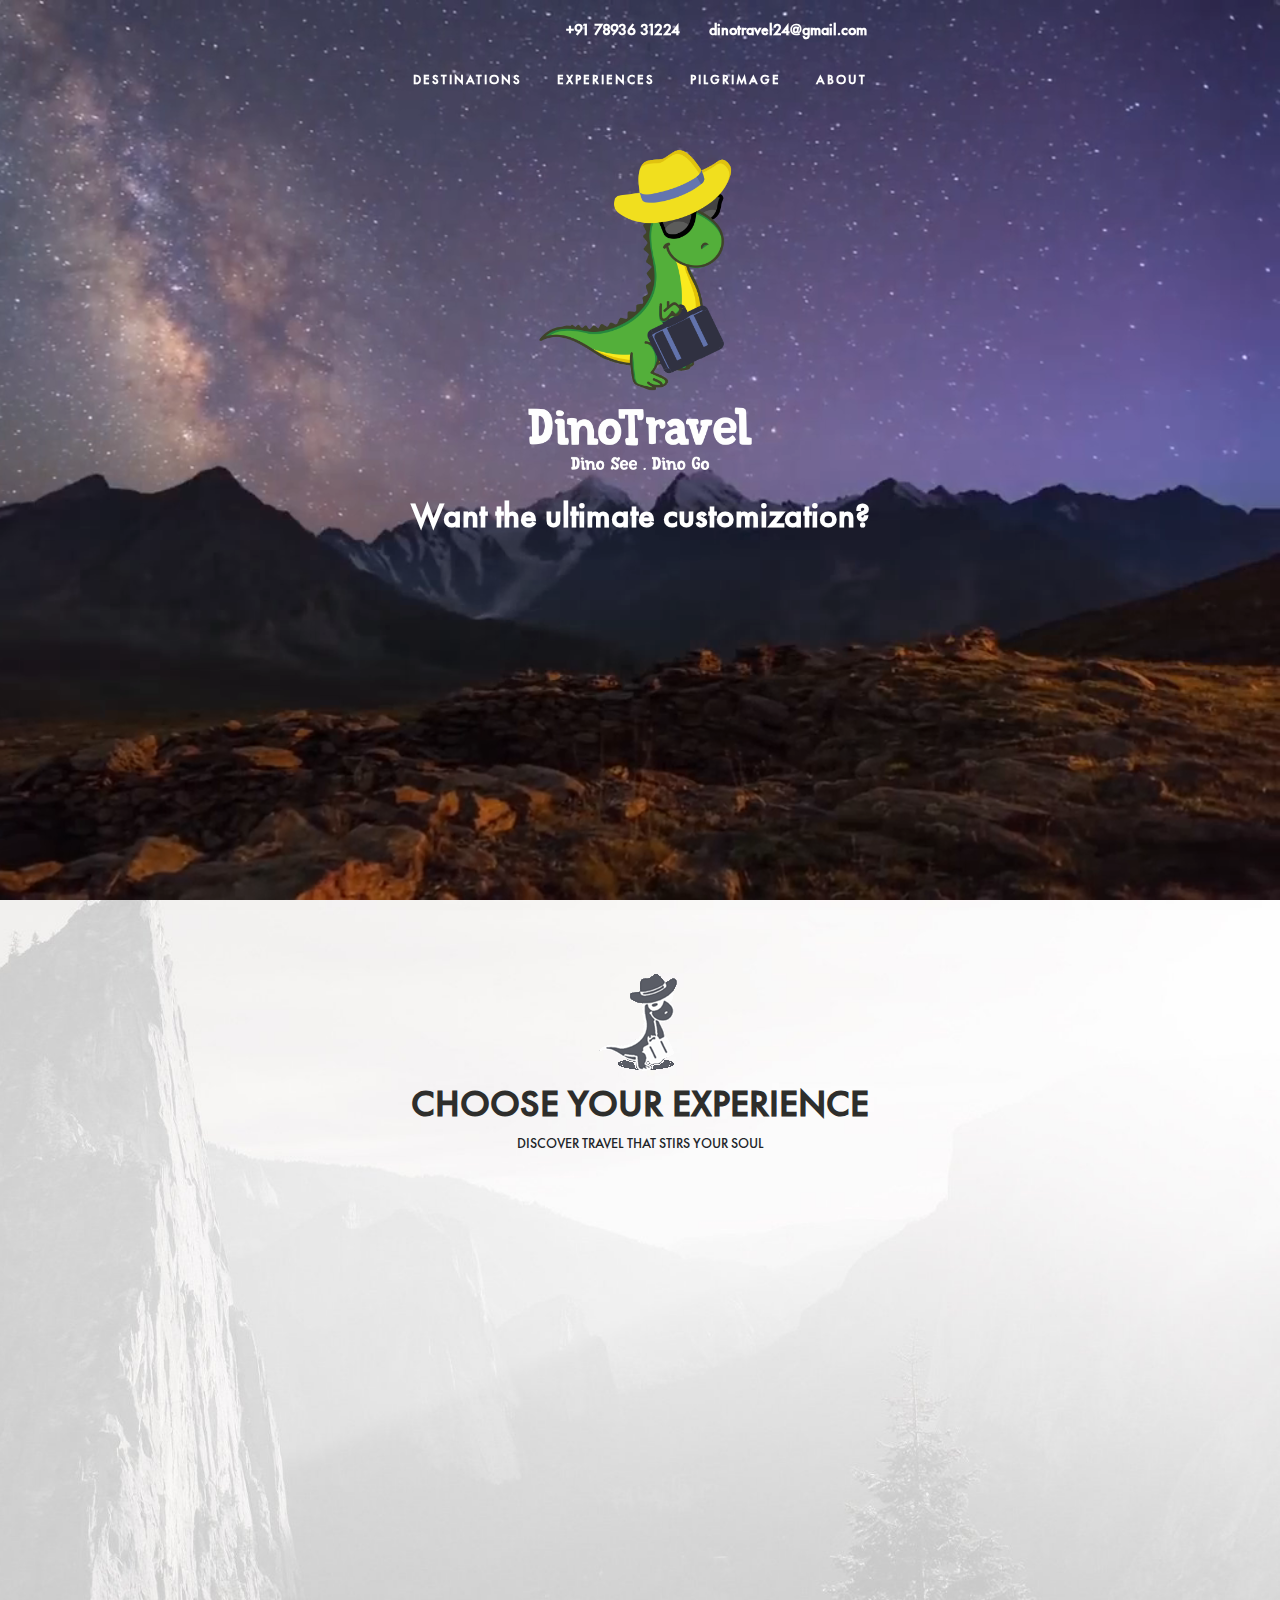
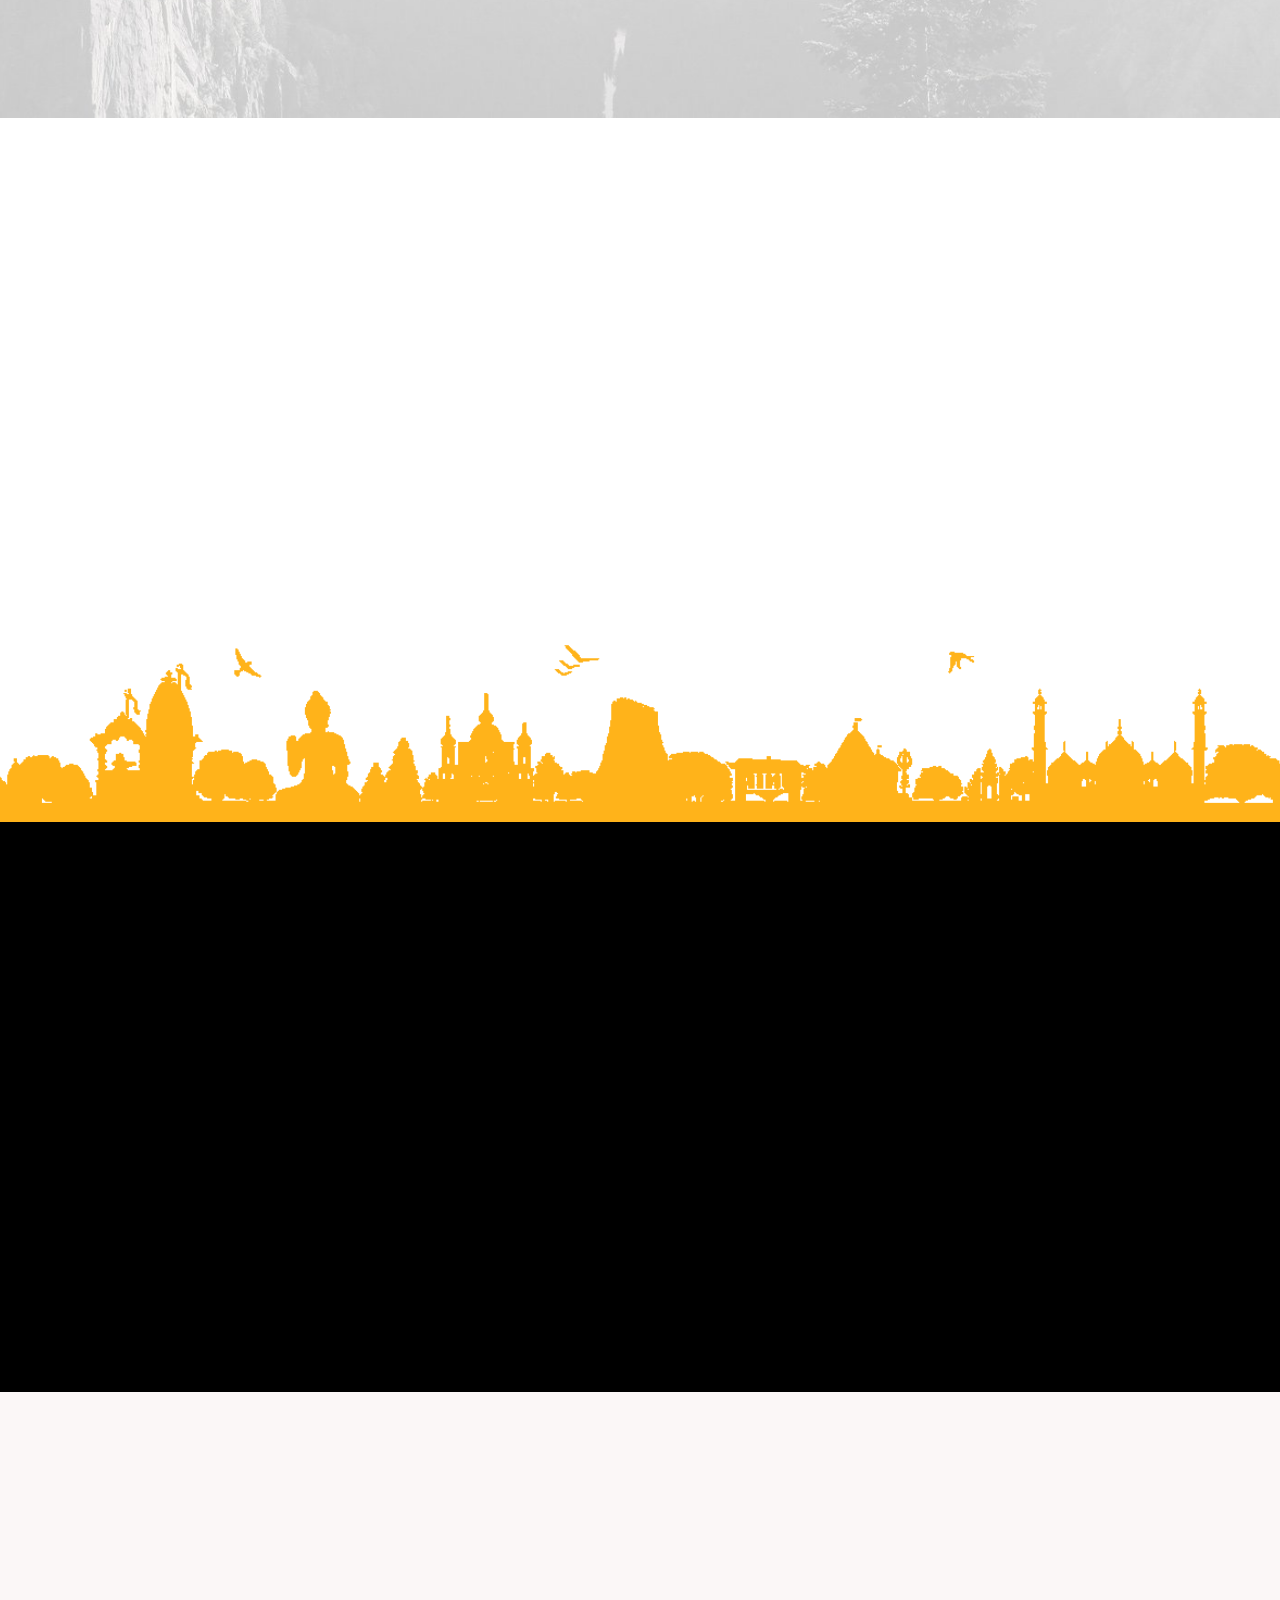
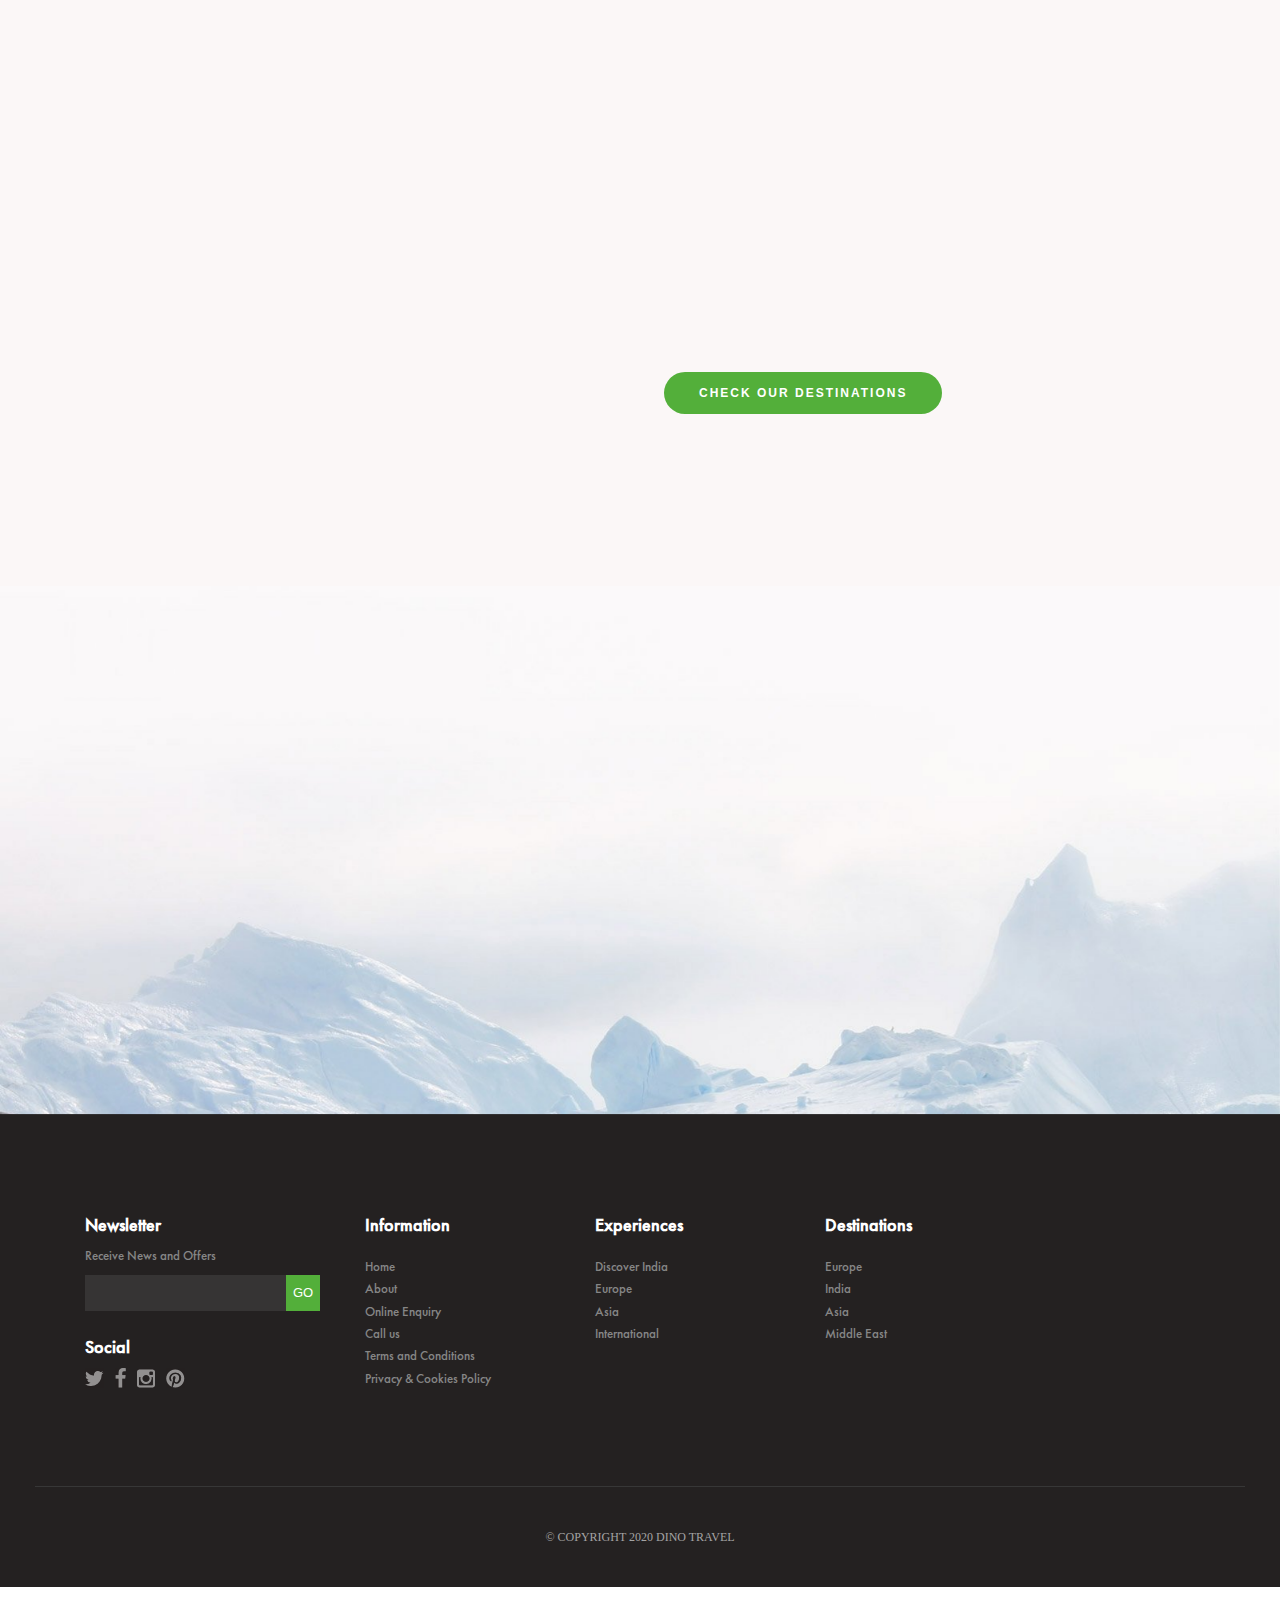
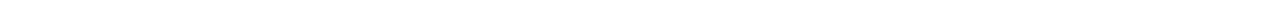
==== commit 716914c8: "Footer changed" ====
--- a/index.html
+++ b/index.html
@@ -208,13 +208,13 @@
 							</div>
 							<div class="links">
 								<div class="dinoContainer"><a href="#" class="europe destinationMapStagger"
-										data-id="europe" data-aos="zoom-in">9</a></div>
+										data-id="europe" data-aos="zoom-in"><i class="fa fa-map-marker" aria-hidden="true"></i></a></div>
 								<div class="dinoContainer"><a href="#" class="africa destinationMapStagger"
-										data-id="africa" data-aos="zoom-in">4</a></div>
+										data-id="africa" data-aos="zoom-in"><i class="fa fa-map-marker" aria-hidden="true"></i></a></div>
 								<div class="dinoContainer"><a href="#" class="oceania destinationMapStagger"
-										data-id="oceania" data-aos="zoom-in">1</a></div>
+										data-id="oceania" data-aos="zoom-in"><i class="fa fa-map-marker" aria-hidden="true"></i></a></div>
 								<div class="dinoContainer"><a href="#" class="south-america destinationMapStagger"
-										data-id="south-america" data-aos="zoom-in">21</a></div>
+										data-id="south-america" data-aos="zoom-in"><i class="fa fa-map-marker" aria-hidden="true"></i></a></div>
 							</div>
 						</div>
 					</div>
@@ -235,22 +235,22 @@
 						<ul class="appear" data-aos="fade-right">
 							<li>
 								<div class="dinoContainer">
-									<a class="destinationUlStagger" href="destination.html#europe">Europe <span class="europe">(9)</span></a>
+									<a class="destinationUlStagger" href="destination.html#europe">Europe <i class="fa fa-map-marker" aria-hidden="true"></i></a>
 								</div>
 							</li>
 							<li>
 								<div class="dinoContainer">
-									<a class="destinationUlStagger" href="destination.html#india">India <span class="india"></span></a>
+									<a class="destinationUlStagger" href="destination.html#india">India <i class="fa fa-map-marker" aria-hidden="true"></i></a>
 								</div>
 							</li>
 							<li>
 								<div class="dinoContainer">
-									<a class="destinationUlStagger" href="destination.html#asia">Asia <span class="asia">(1)</span></a>
+									<a class="destinationUlStagger" href="destination.html#asia">Asia <i class="fa fa-map-marker" aria-hidden="true"></i></a>
 								</div>
 							</li>
 							<li>
 								<div class="dinoContainer">
-									<a class="destinationUlStagger" href="destination.html#international">Middle East <span class="international">(21)</span></a>
+									<a class="destinationUlStagger" href="destination.html#international">Middle East <i class="fa fa-map-marker" aria-hidden="true"></i></a>
 								</div>
 							</li>
 						</ul>
@@ -299,47 +299,46 @@
 			<div class="column information">
 				<h3>Information</h3>
 				<ul>
-					<li><a href="#">Dino miles</a></li>
-					<li><a href="#">About us</a></li>
-					<li><a href="#" class="popup">Online Enquiry</a></li>
+					<li><a href="/">Home</a></li>
+					<li><a href="about.html">About</a></li>
+					<li><a href="#InguireModal" class="popup" data-toggle="modal" >Online Enquiry</a></li>
 					<li><a href="tel:+1(414)377-3555">Call us</a></li>
 					<li><a href="#" target="_blank" class="link">Terms and Conditions</a></li>
 					<li><a href="#" target="_blank" class="link">Privacy &amp; Cookies Policy</a></li>
-					<li><a href="#" class="popup lastSubject">Become a partner</a></li>
 				</ul>
 			</div>
 			<div class="column experiences">
 				<h3>Experiences</h3>
 				<ul>
-					<li><a href="#">Self Guided Hikes </a></li>
-					<li><a href="#">Extensions</a></li>
-					<li><a href="#">Crafted Journeys </a></li>
-					<li><a href="#">Eco Lodges</a></li>
+					<li><a href="destination.html#india">Discover India</a></li>
+					<li><a href="destination.html#europe">Europe</a></li>
+					<li><a href="destination.html#asia">Asia </a></li>
+					<li><a href="destination.html#international">International</a></li>
 				</ul>
 			</div>
 			<div class="column destinations">
 				<h3>Destinations</h3>
 				<ul>
 					<li>
-						<a href="#">Europe</a>
+						<a href="destination.html#europe">Europe</a>
 					</li>
 					<li>
-						<a href="#">Africa</a>
+						<a href="destination.html#india">India</a>
 					</li>
 					<li>
-						<a href="#">Oceania</a>
+						<a href="destination.html#asia">Asia</a>
 					</li>
 					<li>
-						<a href="#">South America</a>
+						<a href="destination.html#international">Middle East</a>
 					</li>
 				</ul>
 			</div>
-			<div class="column blog">
+			<!-- <div class="column blog">
 				<h3>Blog</h3>
 				<ul>
 					<li><a href="#">Visit our blog</a></li>
 				</ul>
-			</div>
+			</div> -->
 		</div>
 		<div class="copyright">
 			<p>
@@ -862,7 +861,6 @@
 	<script src="js/aos.js"></script>
 	<script src="js/gijgo.min.js"></script>
 	<script src="js/3dmouse.js"></script>
-	<script src="js/getcount.js"></script>
 	<script src="js/custom.js"></script>
 </body>
 
--- a/css/style.css
+++ b/css/style.css
@@ -1007,6 +1007,14 @@
     transition: all 200ms ease-out;
     -webkit-backface-visibility: hidden;
     backface-visibility: hidden;
+}
+
+.destination .container .map .links a .fa.fa-map-marker {
+    font-size: 25px;
+}
+
+.destination .container ul li a .fa.fa-map-marker {
+    color: #53af3a;
 }
 
 .destination .container .map .links a.europe {
@@ -3649,7 +3657,7 @@
     width: 100%;
     vertical-align: middle;
     line-height: normal;
-    padding: 20px 20px 20px 10.5%;
+    padding: 100px 20px 100px 10.5%;
     max-width: 610px;
     -webkit-box-sizing: border-box;
     -moz-box-sizing: border-box;
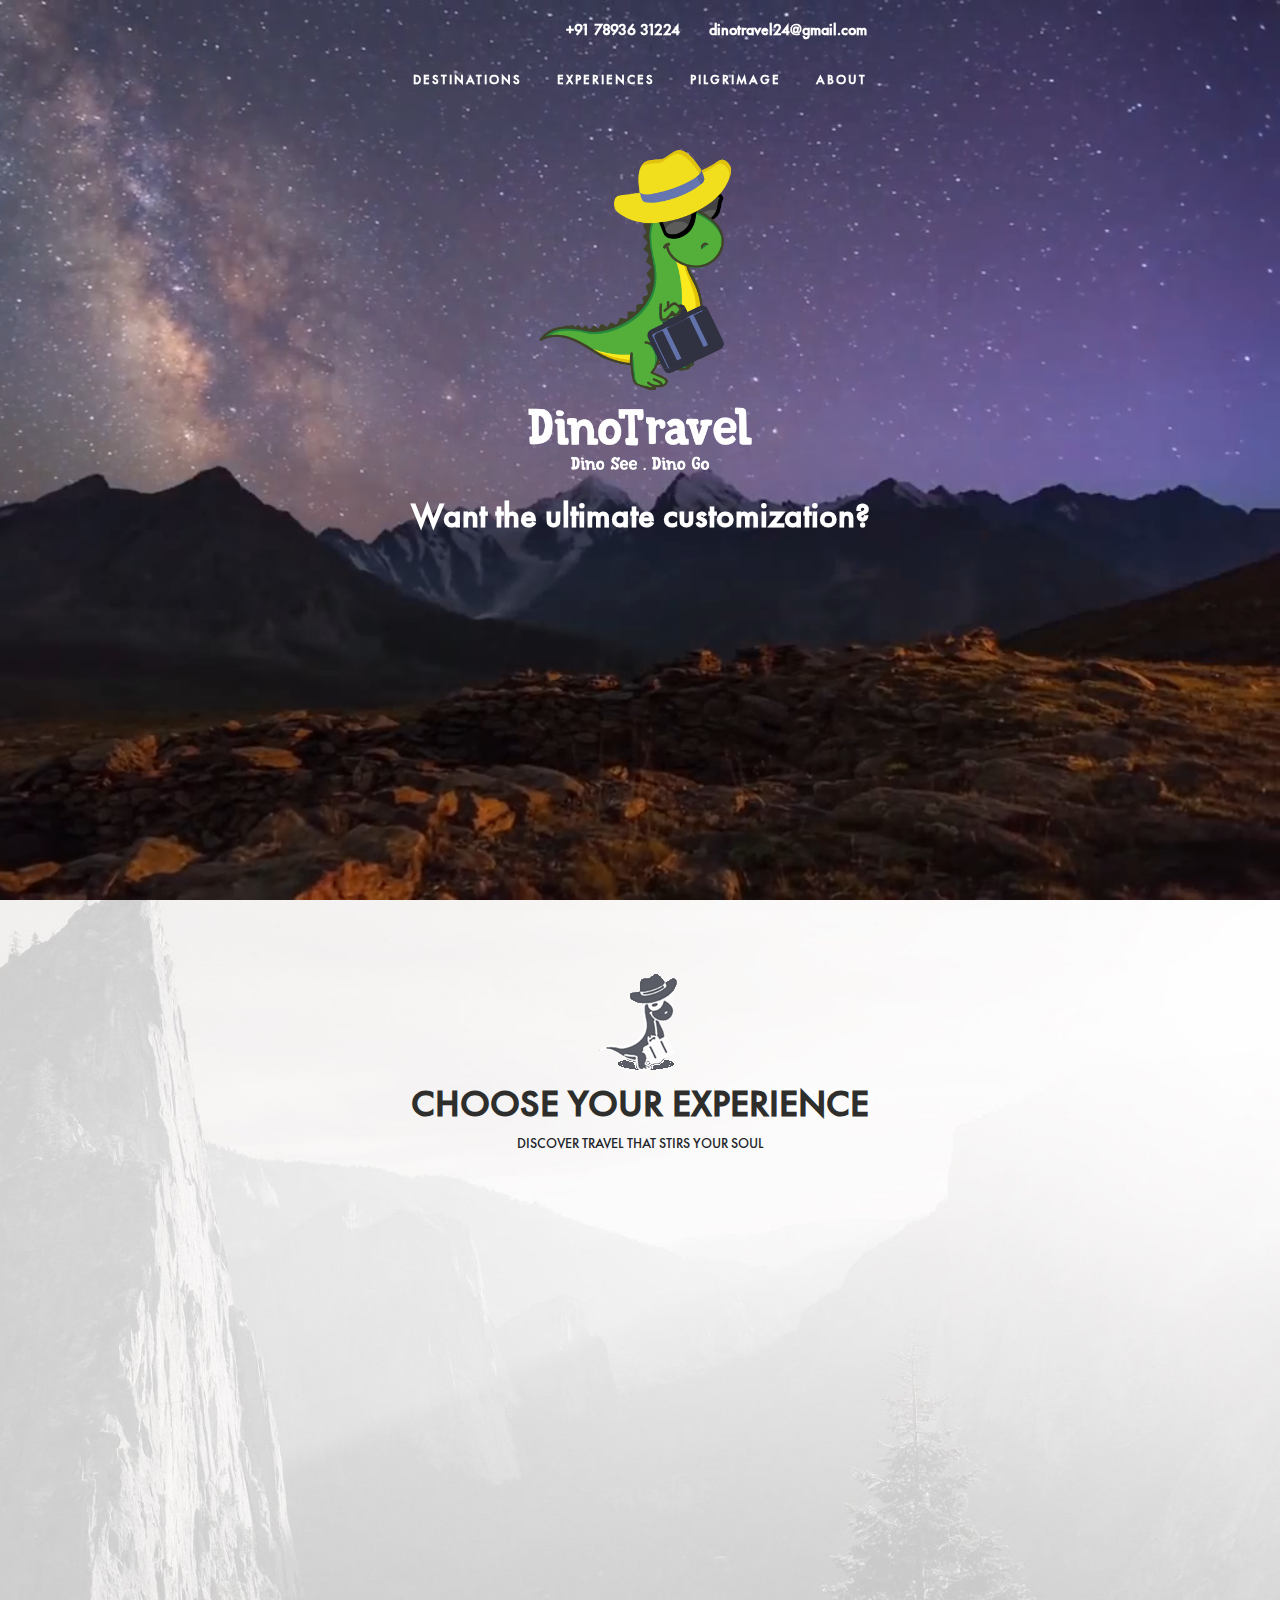
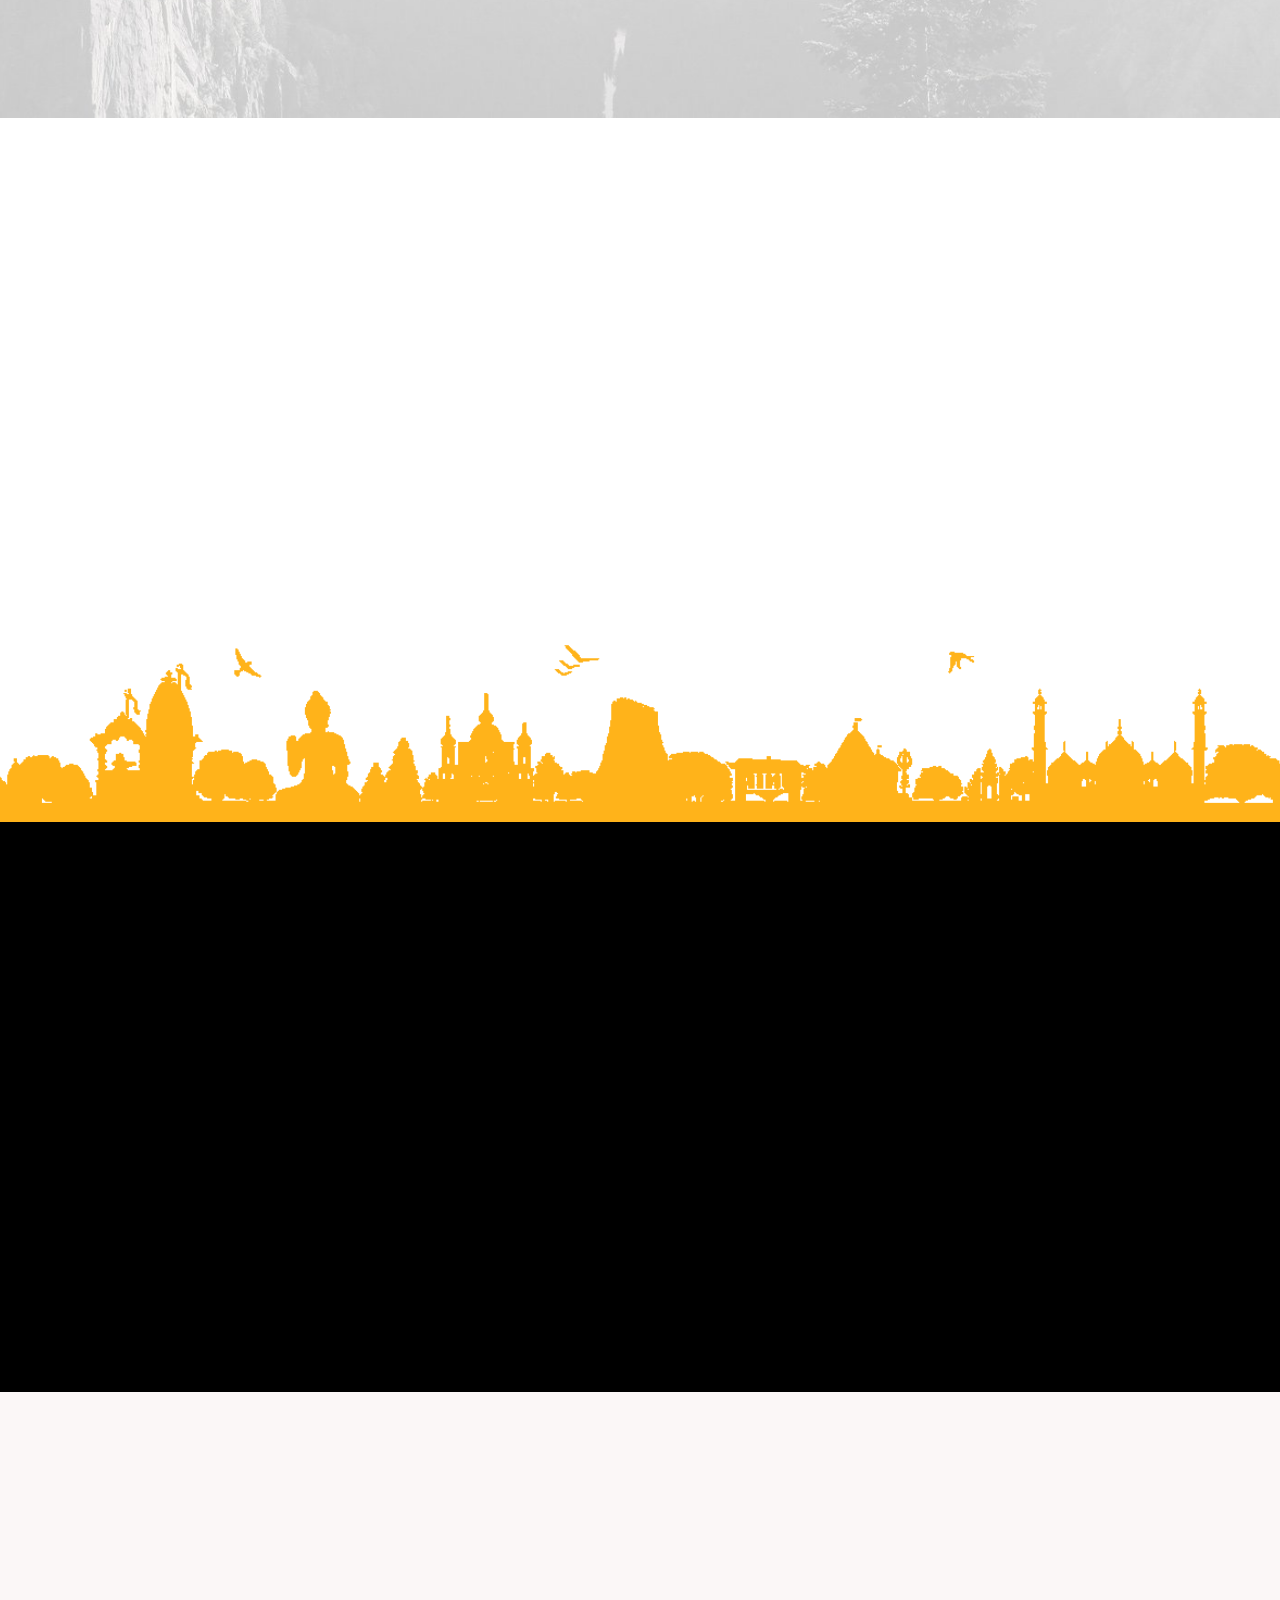
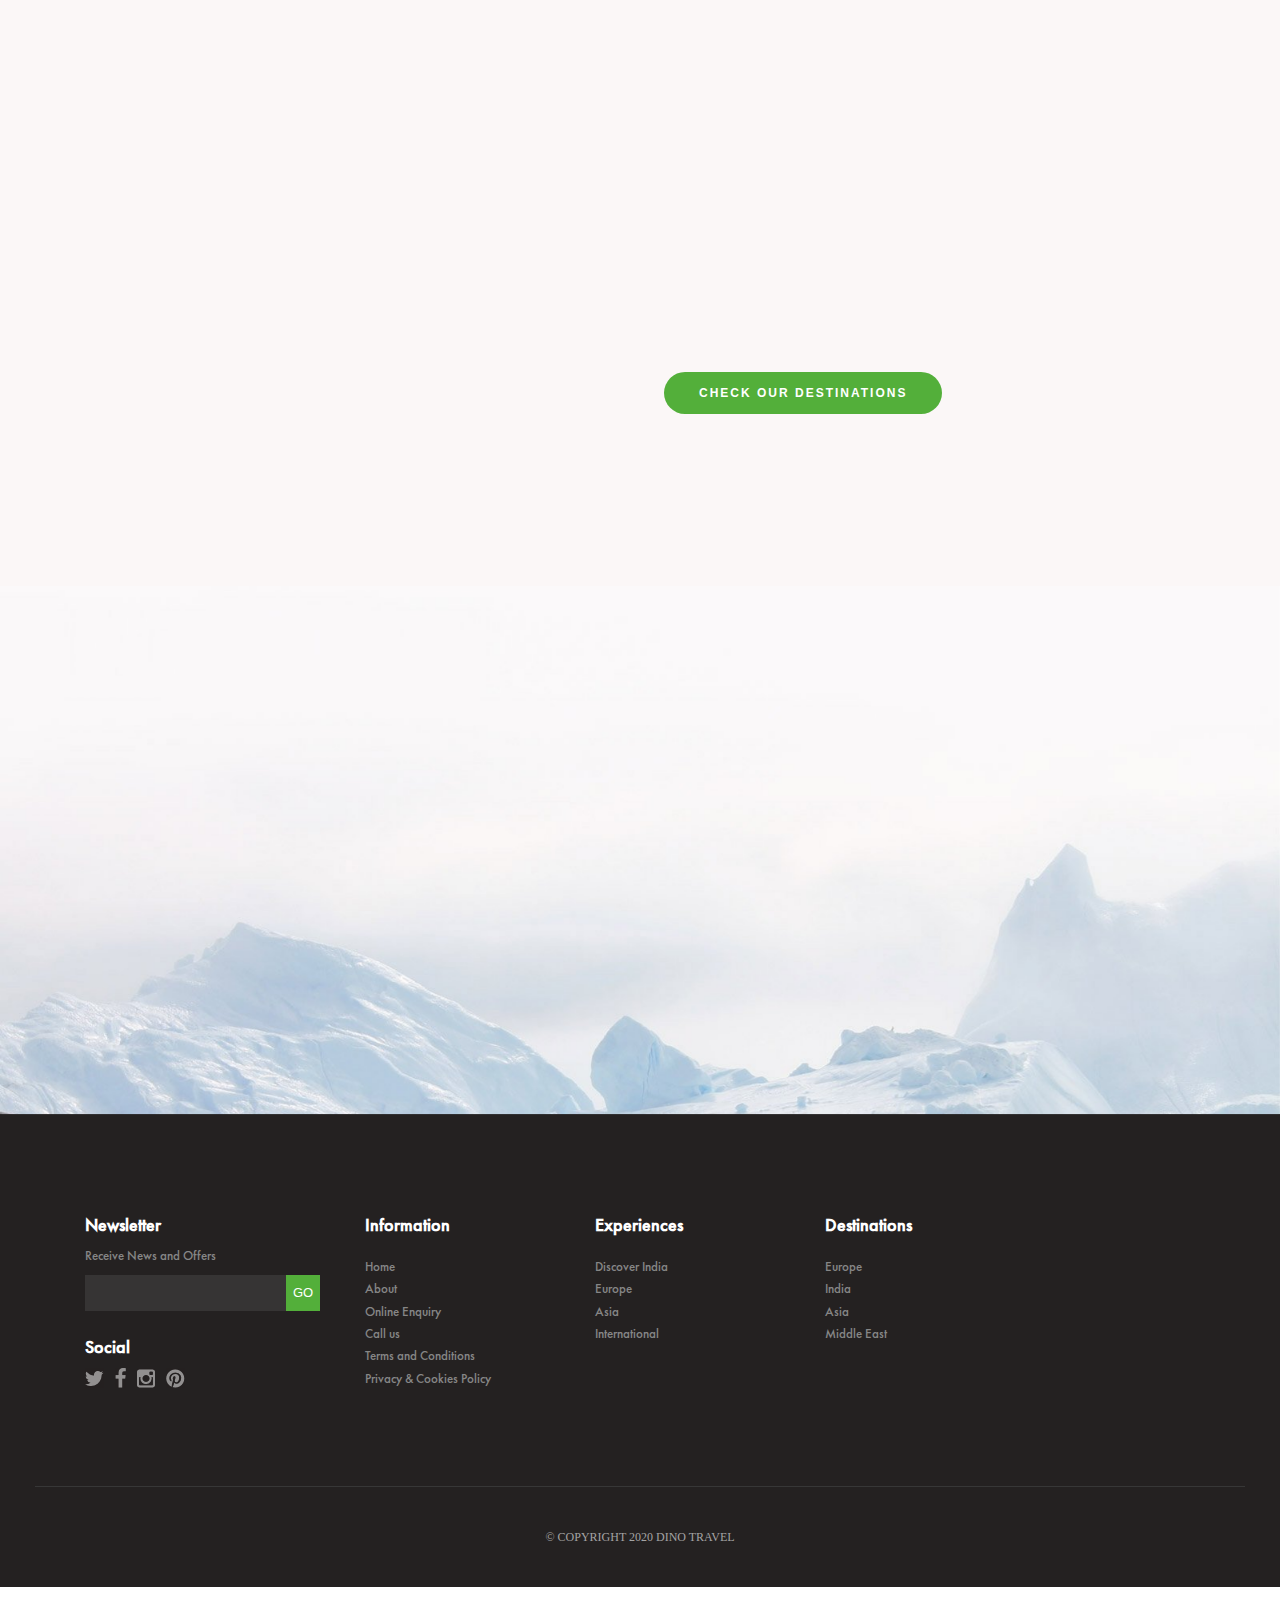
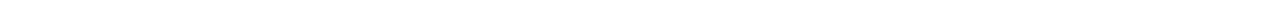
==== commit 68c52570: "wip" ====
--- a/index.html
+++ b/index.html
@@ -299,7 +299,7 @@
 			<div class="column information">
 				<h3>Information</h3>
 				<ul>
-					<li><a href="/">Home</a></li>
+					<li><a href="index.html">Home</a></li>
 					<li><a href="about.html">About</a></li>
 					<li><a href="#InguireModal" class="popup" data-toggle="modal" >Online Enquiry</a></li>
 					<li><a href="tel:+1(414)377-3555">Call us</a></li>
@@ -706,7 +706,7 @@
                 <div class="right middleParent">
                     <div class="close">Close</div>
                     <nav class="">
-						<a href="/" class="nav-link active" data-sidelink="home">Home</a>
+						<a href="index.html" class="nav-link active" data-sidelink="home">Home</a>
 						<a class="nav-link" href="index.html#destination" data-sidelink="destinations">Destinations</a>
 						<a class="nav-link" href="index.html#dino-experience" data-sidelink="experiences">Experiences</a>
 						<a class="nav-link" href="index.html#pilgrimage" data-sidelink="pilgrimage">Pilgrimage</a>
--- a/css/style.css
+++ b/css/style.css
@@ -1142,6 +1142,7 @@
     border-left: 1px solid #eeeaea;
     border-right: 1px solid #eeeaea;
     padding-top: 60px;
+    padding-bottom: 60px;
 }
 
 .epicbg #experience .nav-tabs .nav-item {
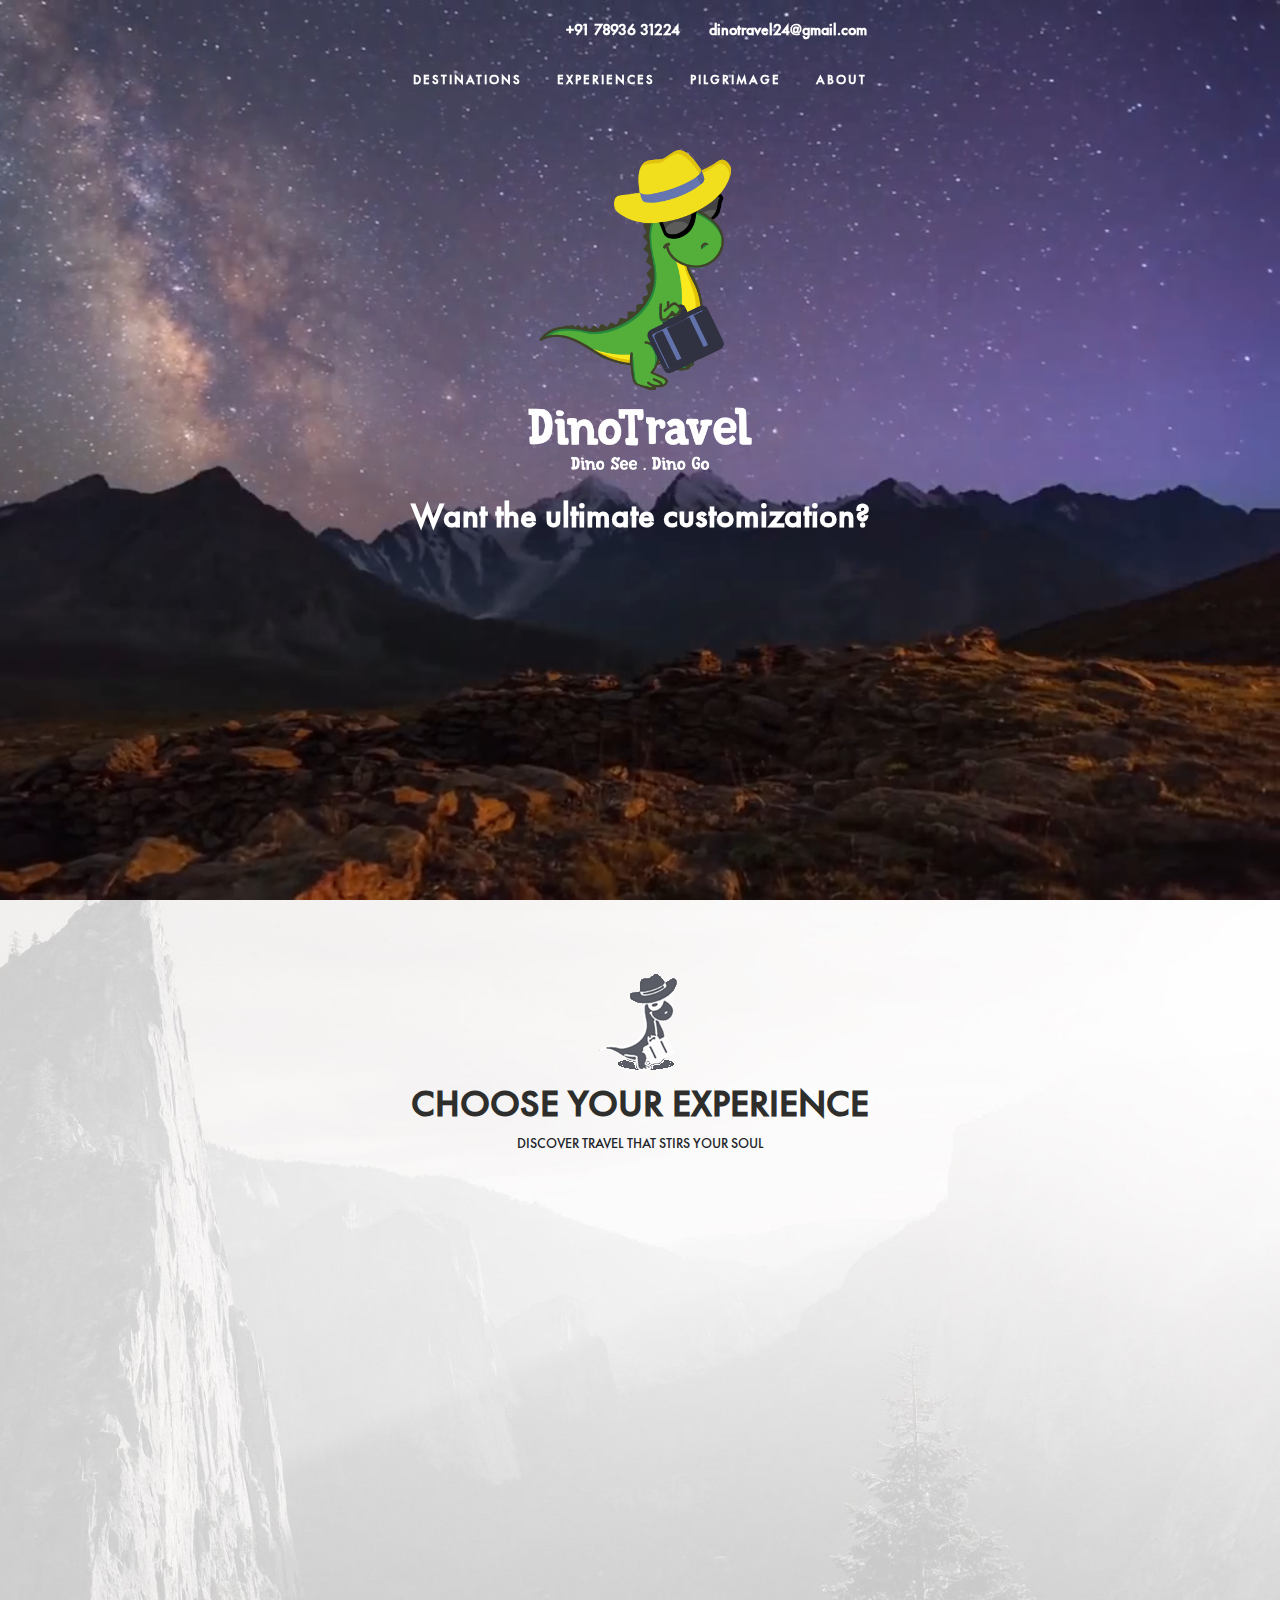
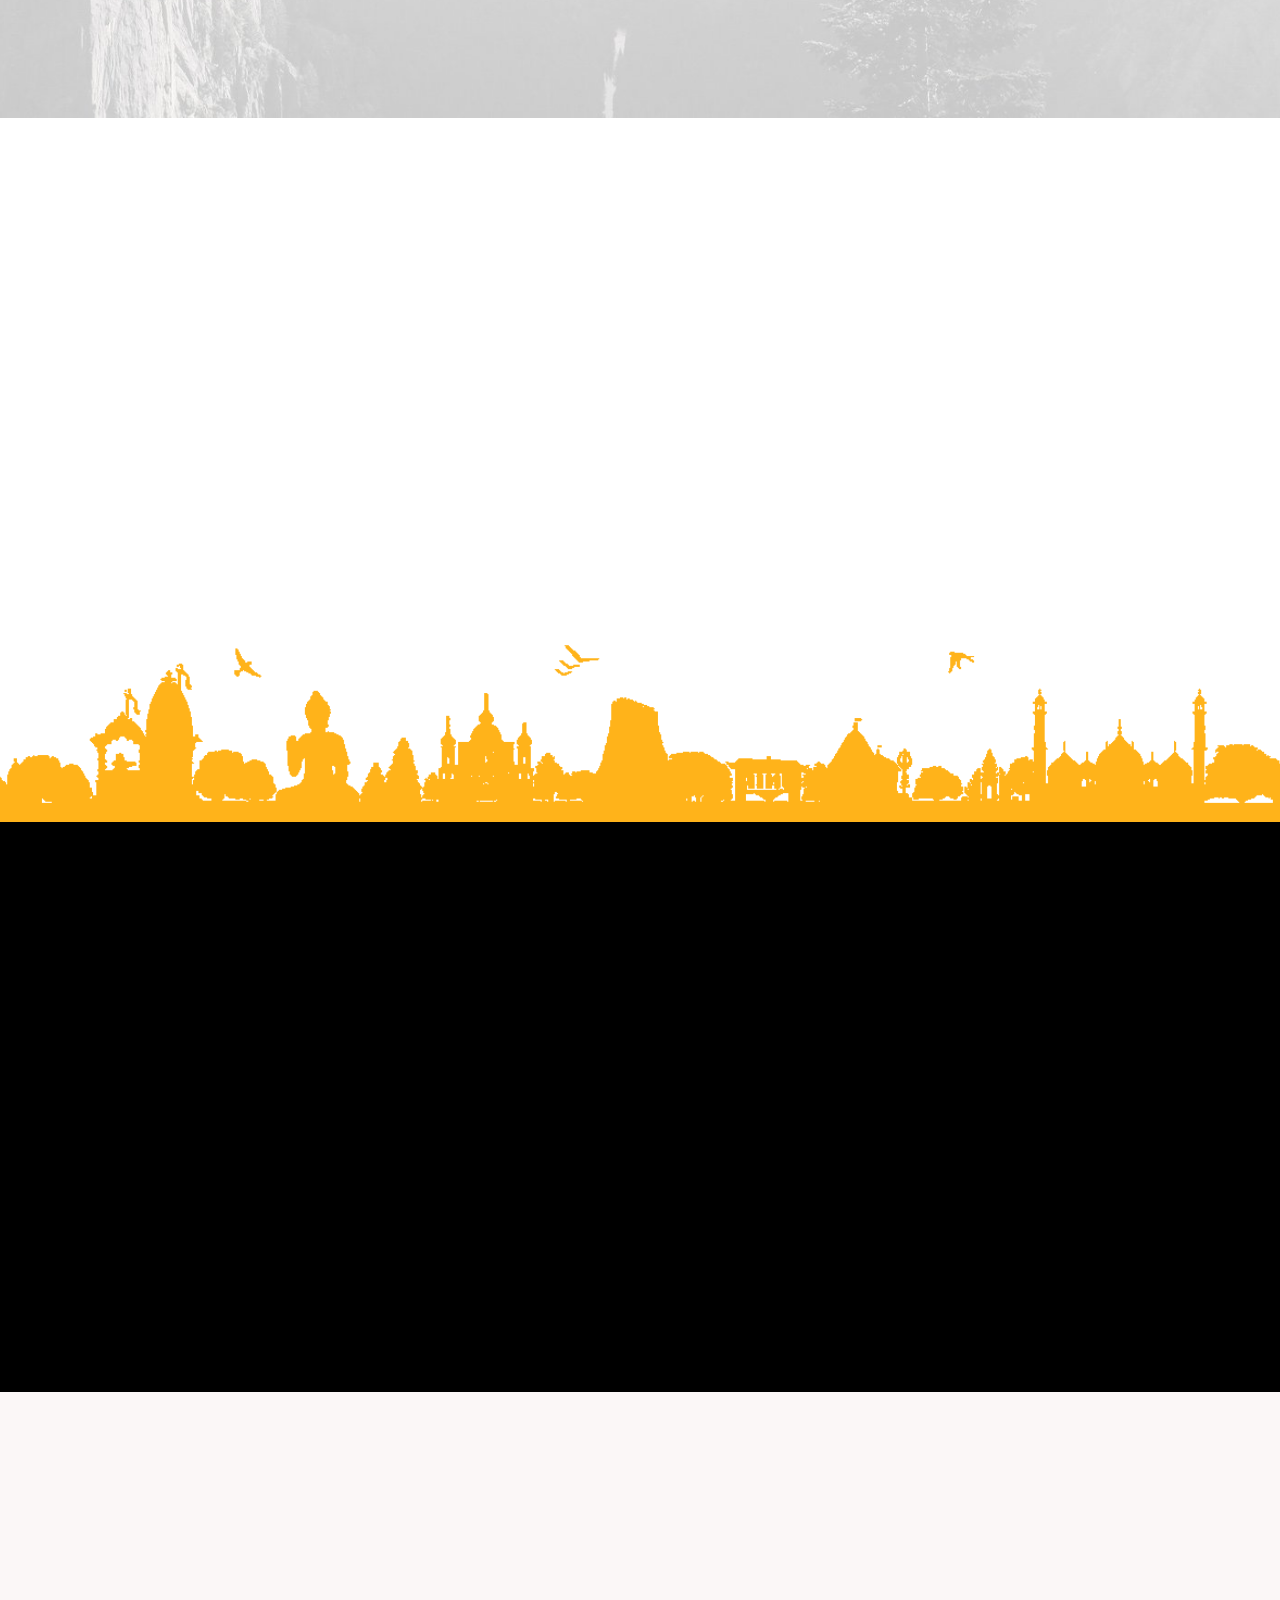
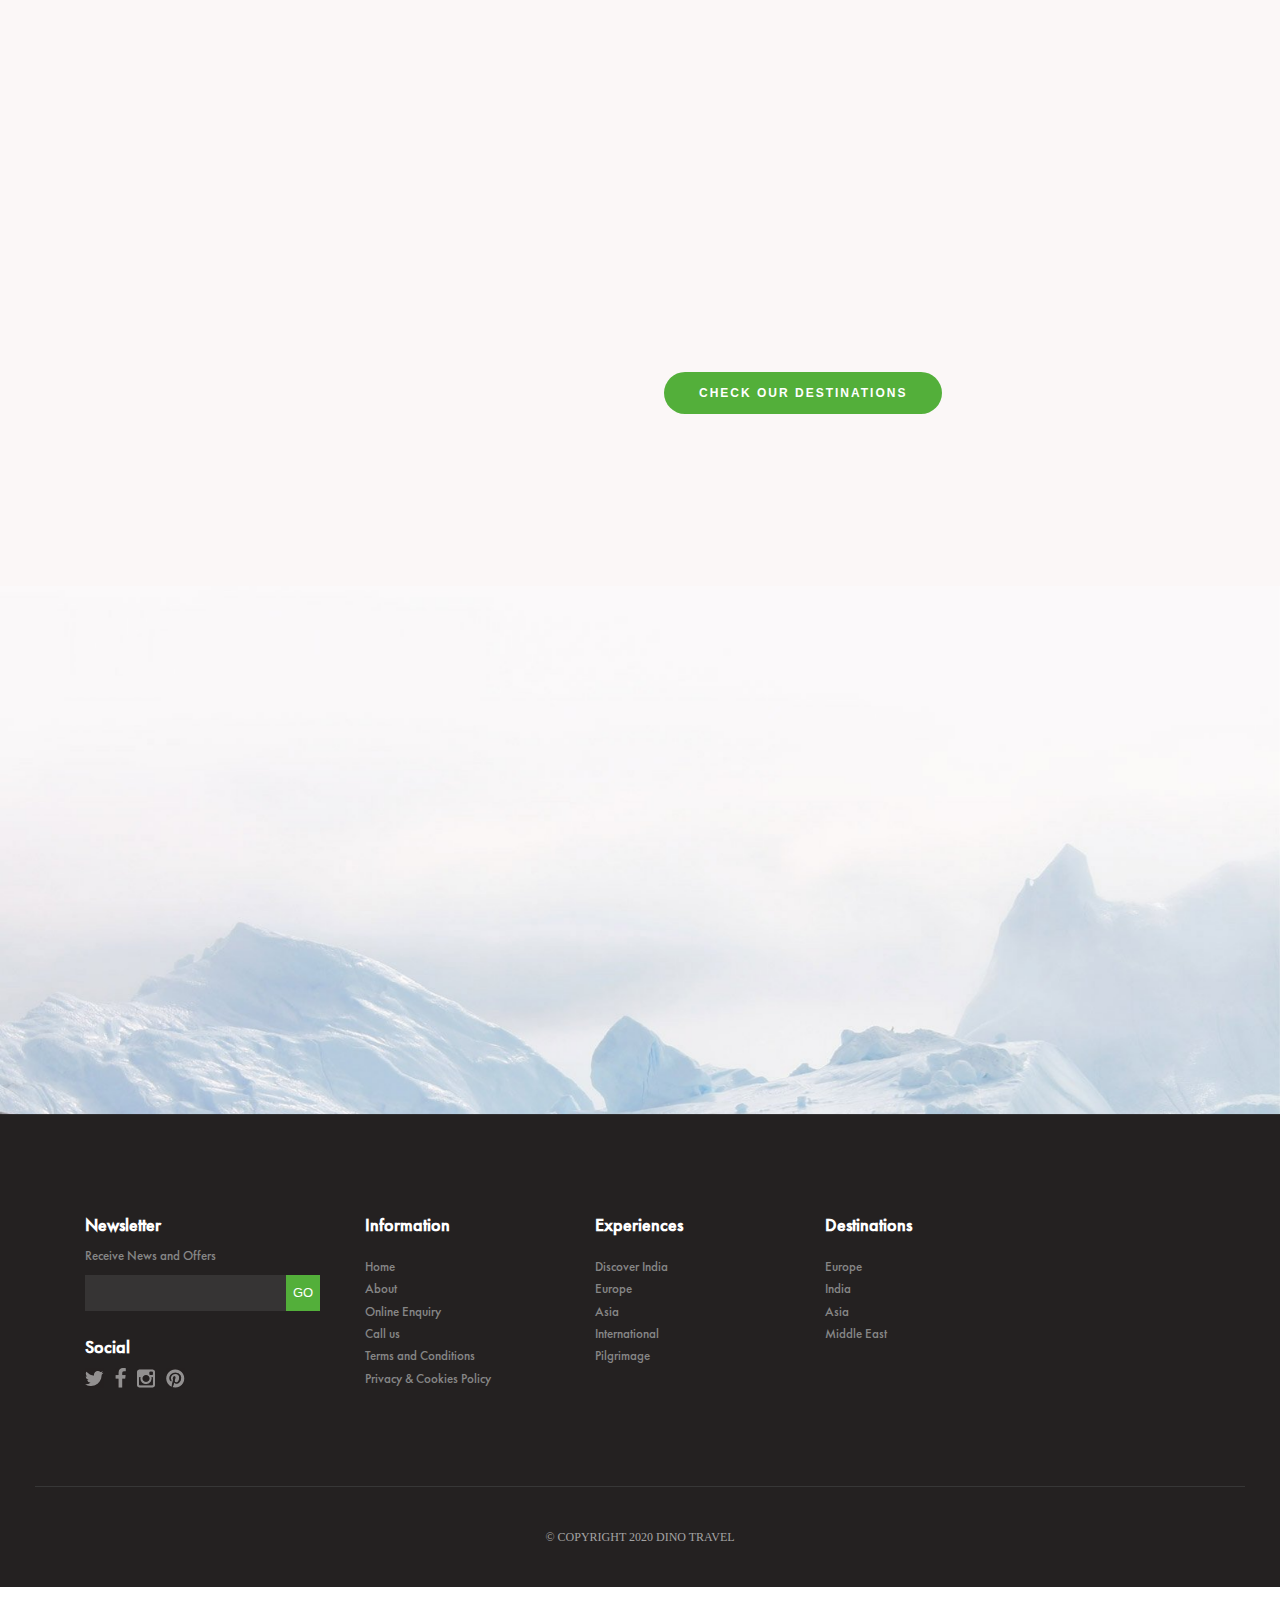
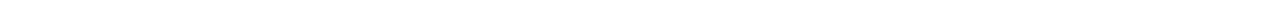
==== commit e93e5507: "footer links updated" ====
--- a/index.html
+++ b/index.html
@@ -314,6 +314,7 @@
 					<li><a href="destination.html#europe">Europe</a></li>
 					<li><a href="destination.html#asia">Asia </a></li>
 					<li><a href="destination.html#international">International</a></li>
+					<li><a href="destination.html#pilgrimage">Pilgrimage</a></li>
 				</ul>
 			</div>
 			<div class="column destinations">
